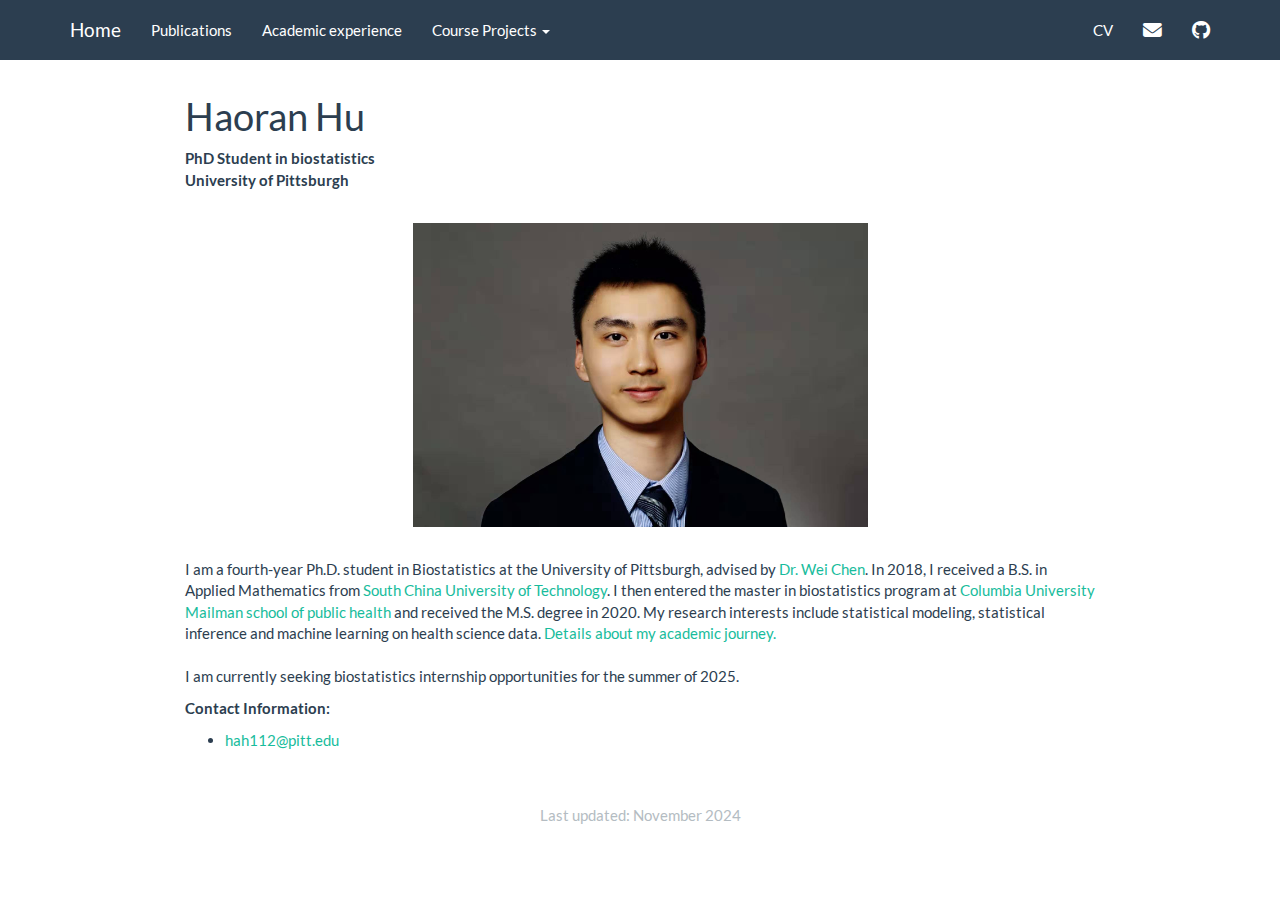
==== index.html @ dac8726c "." ====
<!DOCTYPE html>

<html>

<head>

<meta charset="utf-8" />
<meta name="generator" content="pandoc" />
<meta http-equiv="X-UA-Compatible" content="IE=EDGE" />




<title>Haoran Hu</title>

<script src="site_libs/header-attrs-2.25/header-attrs.js"></script>
<script src="site_libs/jquery-3.6.0/jquery-3.6.0.min.js"></script>
<meta name="viewport" content="width=device-width, initial-scale=1" />
<link href="site_libs/bootstrap-3.3.5/css/flatly.min.css" rel="stylesheet" />
<script src="site_libs/bootstrap-3.3.5/js/bootstrap.min.js"></script>
<script src="site_libs/bootstrap-3.3.5/shim/html5shiv.min.js"></script>
<script src="site_libs/bootstrap-3.3.5/shim/respond.min.js"></script>
<style>h1 {font-size: 34px;}
       h1.title {font-size: 38px;}
       h2 {font-size: 30px;}
       h3 {font-size: 24px;}
       h4 {font-size: 18px;}
       h5 {font-size: 16px;}
       h6 {font-size: 12px;}
       code {color: inherit; background-color: rgba(0, 0, 0, 0.04);}
       pre:not([class]) { background-color: white }</style>
<script src="site_libs/navigation-1.1/tabsets.js"></script>
<link href="site_libs/highlightjs-9.12.0/default.css" rel="stylesheet" />
<script src="site_libs/highlightjs-9.12.0/highlight.js"></script>
<link href="site_libs/font-awesome-6.4.2/css/all.min.css" rel="stylesheet" />
<link href="site_libs/font-awesome-6.4.2/css/v4-shims.min.css" rel="stylesheet" />

<style type="text/css">
  code{white-space: pre-wrap;}
  span.smallcaps{font-variant: small-caps;}
  span.underline{text-decoration: underline;}
  div.column{display: inline-block; vertical-align: top; width: 50%;}
  div.hanging-indent{margin-left: 1.5em; text-indent: -1.5em;}
  ul.task-list{list-style: none;}
    </style>

<style type="text/css">code{white-space: pre;}</style>
<script type="text/javascript">
if (window.hljs) {
  hljs.configure({languages: []});
  hljs.initHighlightingOnLoad();
  if (document.readyState && document.readyState === "complete") {
    window.setTimeout(function() { hljs.initHighlighting(); }, 0);
  }
}
</script>









<style type = "text/css">
.main-container {
  max-width: 940px;
  margin-left: auto;
  margin-right: auto;
}
img {
  max-width:100%;
}
.tabbed-pane {
  padding-top: 12px;
}
.html-widget {
  margin-bottom: 20px;
}
button.code-folding-btn:focus {
  outline: none;
}
summary {
  display: list-item;
}
details > summary > p:only-child {
  display: inline;
}
pre code {
  padding: 0;
}
</style>


<style type="text/css">
.dropdown-submenu {
  position: relative;
}
.dropdown-submenu>.dropdown-menu {
  top: 0;
  left: 100%;
  margin-top: -6px;
  margin-left: -1px;
  border-radius: 0 6px 6px 6px;
}
.dropdown-submenu:hover>.dropdown-menu {
  display: block;
}
.dropdown-submenu>a:after {
  display: block;
  content: " ";
  float: right;
  width: 0;
  height: 0;
  border-color: transparent;
  border-style: solid;
  border-width: 5px 0 5px 5px;
  border-left-color: #cccccc;
  margin-top: 5px;
  margin-right: -10px;
}
.dropdown-submenu:hover>a:after {
  border-left-color: #adb5bd;
}
.dropdown-submenu.pull-left {
  float: none;
}
.dropdown-submenu.pull-left>.dropdown-menu {
  left: -100%;
  margin-left: 10px;
  border-radius: 6px 0 6px 6px;
}
</style>

<script type="text/javascript">
// manage active state of menu based on current page
$(document).ready(function () {
  // active menu anchor
  href = window.location.pathname
  href = href.substr(href.lastIndexOf('/') + 1)
  if (href === "")
    href = "index.html";
  var menuAnchor = $('a[href="' + href + '"]');

  // mark the anchor link active (and if it's in a dropdown, also mark that active)
  var dropdown = menuAnchor.closest('li.dropdown');
  if (window.bootstrap) { // Bootstrap 4+
    menuAnchor.addClass('active');
    dropdown.find('> .dropdown-toggle').addClass('active');
  } else { // Bootstrap 3
    menuAnchor.parent().addClass('active');
    dropdown.addClass('active');
  }

  // Navbar adjustments
  var navHeight = $(".navbar").first().height() + 15;
  var style = document.createElement('style');
  var pt = "padding-top: " + navHeight + "px; ";
  var mt = "margin-top: -" + navHeight + "px; ";
  var css = "";
  // offset scroll position for anchor links (for fixed navbar)
  for (var i = 1; i <= 6; i++) {
    css += ".section h" + i + "{ " + pt + mt + "}\n";
  }
  style.innerHTML = "body {" + pt + "padding-bottom: 40px; }\n" + css;
  document.head.appendChild(style);
});
</script>

<!-- tabsets -->

<style type="text/css">
.tabset-dropdown > .nav-tabs {
  display: inline-table;
  max-height: 500px;
  min-height: 44px;
  overflow-y: auto;
  border: 1px solid #ddd;
  border-radius: 4px;
}

.tabset-dropdown > .nav-tabs > li.active:before, .tabset-dropdown > .nav-tabs.nav-tabs-open:before {
  content: "\e259";
  font-family: 'Glyphicons Halflings';
  display: inline-block;
  padding: 10px;
  border-right: 1px solid #ddd;
}

.tabset-dropdown > .nav-tabs.nav-tabs-open > li.active:before {
  content: "\e258";
  font-family: 'Glyphicons Halflings';
  border: none;
}

.tabset-dropdown > .nav-tabs > li.active {
  display: block;
}

.tabset-dropdown > .nav-tabs > li > a,
.tabset-dropdown > .nav-tabs > li > a:focus,
.tabset-dropdown > .nav-tabs > li > a:hover {
  border: none;
  display: inline-block;
  border-radius: 4px;
  background-color: transparent;
}

.tabset-dropdown > .nav-tabs.nav-tabs-open > li {
  display: block;
  float: none;
}

.tabset-dropdown > .nav-tabs > li {
  display: none;
}
</style>

<!-- code folding -->




</head>

<body>


<div class="container-fluid main-container">




<div class="navbar navbar-default  navbar-fixed-top" role="navigation">
  <div class="container">
    <div class="navbar-header">
      <button type="button" class="navbar-toggle collapsed" data-toggle="collapse" data-bs-toggle="collapse" data-target="#navbar" data-bs-target="#navbar">
        <span class="icon-bar"></span>
        <span class="icon-bar"></span>
        <span class="icon-bar"></span>
      </button>
      <a class="navbar-brand" href="index.html">Home</a>
    </div>
    <div id="navbar" class="navbar-collapse collapse">
      <ul class="nav navbar-nav">
        <li>
  <a href="publications.html">Publications</a>
</li>
<li>
  <a href="about.html">Academic experience</a>
</li>
<li class="dropdown">
  <a href="#" class="dropdown-toggle" data-toggle="dropdown" role="button" data-bs-toggle="dropdown" aria-expanded="false">
    Course Projects
     
    <span class="caret"></span>
  </a>
  <ul class="dropdown-menu" role="menu">
    <li>
      <a href="practicum.html">Risk factors of cognitive impairment</a>
    </li>
    <li>
      <a href="proposal.html">Hypothetical clinical trial proposal</a>
    </li>
    <li>
      <a href="p8106.html">Cardiovascular disease status prediction</a>
    </li>
    <li>
      <a href="plasticizer.html">Plasticizer exposure</a>
    </li>
  </ul>
</li>
      </ul>
      <ul class="nav navbar-nav navbar-right">
        <li>
  <a href="Haoran Hu.pdf">CV</a>
</li>
<li>
  <a href="mailto:&lt;hah112@pitt.edu&gt;">
    <span class="fa fa-envelope fa-lg"></span>
     
  </a>
</li>
<li>
  <a href="https://github.com/hh2767?tab=repositories">
    <span class="fa fa-github fa-lg"></span>
     
  </a>
</li>
      </ul>
    </div><!--/.nav-collapse -->
  </div><!--/.container -->
</div><!--/.navbar -->

<div id="header">



<h1 class="title toc-ignore">Haoran Hu</h1>

</div>


<p><strong>PhD Student in biostatistics</strong><br> <strong>University
of Pittsburgh</strong></p>
<br>
<center>
<img src=".\\pictures\\profile picture.jpg" style="width:50%">
</center>
<p><br></p>
<p align="left">
I am a fourth-year Ph.D. student in Biostatistics at the University of Pittsburgh, advised by <a
href="https://www.pediatrics.pitt.edu/people/wei-chen-phd">Dr. Wei Chen</a>. In 2018, I received a B.S. in Applied Mathematics from <a
href="https://www.scut.edu.cn/en/">South China University of
Technology</a>. I then entered the master in biostatistics
program at <a href="http://www.mailman.columbia.edu">Columbia University
Mailman school of public health</a> and received the M.S. degree in 2020. My research interests include statistical modeling, statistical inference and machine learning on health science data. <a href="about.html">Details about my academic journey.</a>
<br><br>
I am currently seeking biostatistics internship opportunities for the
summer of 2025. 
</p>
<p><strong>Contact Information:</strong></p>
<ul>
<li><a href="mailto:hah112@pitt.edu"
class="email">hah112@pitt.edu</a></li>
</ul>

<br><br>
<footer>
  <p class="copyright text-muted" align="center">Last updated: November 2024</p>
</footer>


</div>

<script>

// add bootstrap table styles to pandoc tables
function bootstrapStylePandocTables() {
  $('tr.odd').parent('tbody').parent('table').addClass('table table-condensed');
}
$(document).ready(function () {
  bootstrapStylePandocTables();
});


</script>

<!-- tabsets -->

<script>
$(document).ready(function () {
  window.buildTabsets("TOC");
});

$(document).ready(function () {
  $('.tabset-dropdown > .nav-tabs > li').click(function () {
    $(this).parent().toggleClass('nav-tabs-open');
  });
});
</script>

<!-- code folding -->


<!-- dynamically load mathjax for compatibility with self-contained -->
<script>
  (function () {
    var script = document.createElement("script");
    script.type = "text/javascript";
    script.src  = "https://mathjax.rstudio.com/latest/MathJax.js?config=TeX-AMS-MML_HTMLorMML";
    document.getElementsByTagName("head")[0].appendChild(script);
  })();
</script>

</body>
</html>
---- site_libs/bootstrap-3.3.5/css/flatly.min.css ----
@font-face {
  font-family: 'Lato';
  font-style: normal;
  font-weight: 400;
  src: url(fonts/Lato.ttf) format('truetype');
}
@font-face {
  font-family: 'Lato';
  font-style: normal;
  font-weight: 700;
  src: url(fonts/LatoBold.ttf) format('truetype');
}
@font-face {
  font-family: 'Lato';
  font-style: italic;
  font-weight: 400;
  src: url(fonts/LatoItalic.ttf) format('truetype');
}

/*!
 * bootswatch v3.3.6
 * Homepage: http://bootswatch.com
 * Copyright 2012-2015 Thomas Park
 * Licensed under MIT
 * Based on Bootstrap
*//*!
 * Bootstrap v3.3.6 (http://getbootstrap.com)
 * Copyright 2011-2015 Twitter, Inc.
 * Licensed under MIT (https://github.com/twbs/bootstrap/blob/master/LICENSE)
 *//*! normalize.css v3.0.3 | MIT License | github.com/necolas/normalize.css */html{font-family:sans-serif;-ms-text-size-adjust:100%;-webkit-text-size-adjust:100%}body{margin:0}article,aside,details,figcaption,figure,footer,header,hgroup,main,menu,nav,section,summary{display:block}audio,canvas,progress,video{display:inline-block;vertical-align:baseline}audio:not([controls]){display:none;height:0}[hidden],template{display:none}a{background-color:transparent}a:active,a:hover{outline:0}abbr[title]{border-bottom:1px dotted}b,strong{font-weight:bold}dfn{font-style:italic}h1{font-size:2em;margin:0.67em 0}mark{background:#ff0;color:#000}small{font-size:80%}sub,sup{font-size:75%;line-height:0;position:relative;vertical-align:baseline}sup{top:-0.5em}sub{bottom:-0.25em}img{border:0}svg:not(:root){overflow:hidden}figure{margin:1em 40px}hr{-webkit-box-sizing:content-box;-moz-box-sizing:content-box;box-sizing:content-box;height:0}pre{overflow:auto}code,kbd,pre,samp{font-family:monospace, monospace;font-size:1em}button,input,optgroup,select,textarea{color:inherit;font:inherit;margin:0}button{overflow:visible}button,select{text-transform:none}button,html input[type="button"],input[type="reset"],input[type="submit"]{-webkit-appearance:button;cursor:pointer}button[disabled],html input[disabled]{cursor:default}button::-moz-focus-inner,input::-moz-focus-inner{border:0;padding:0}input{line-height:normal}input[type="checkbox"],input[type="radio"]{-webkit-box-sizing:border-box;-moz-box-sizing:border-box;box-sizing:border-box;padding:0}input[type="number"]::-webkit-inner-spin-button,input[type="number"]::-webkit-outer-spin-button{height:auto}input[type="search"]{-webkit-appearance:textfield;-webkit-box-sizing:content-box;-moz-box-sizing:content-box;box-sizing:content-box}input[type="search"]::-webkit-search-cancel-button,input[type="search"]::-webkit-search-decoration{-webkit-appearance:none}fieldset{border:1px solid #c0c0c0;margin:0 2px;padding:0.35em 0.625em 0.75em}legend{border:0;padding:0}textarea{overflow:auto}optgroup{font-weight:bold}table{border-collapse:collapse;border-spacing:0}td,th{padding:0}/*! Source: https://github.com/h5bp/html5-boilerplate/blob/master/src/css/main.css */@media print{*,*:before,*:after{background:transparent !important;color:#000 !important;-webkit-box-shadow:none !important;box-shadow:none !important;text-shadow:none !important}a,a:visited{text-decoration:underline}a[href]:after{content:" (" attr(href) ")"}abbr[title]:after{content:" (" attr(title) ")"}a[href^="#"]:after,a[href^="javascript:"]:after{content:""}pre,blockquote{border:1px solid #999;page-break-inside:avoid}thead{display:table-header-group}tr,img{page-break-inside:avoid}img{max-width:100% !important}p,h2,h3{orphans:3;widows:3}h2,h3{page-break-after:avoid}.navbar{display:none}.btn>.caret,.dropup>.btn>.caret{border-top-color:#000 !important}.label{border:1px solid #000}.table{border-collapse:collapse !important}.table td,.table th{background-color:#fff !important}.table-bordered th,.table-bordered td{border:1px solid #ddd !important}}@font-face{font-family:'Glyphicons Halflings';src:url('../fonts/glyphicons-halflings-regular.eot');src:url('../fonts/glyphicons-halflings-regular.eot?#iefix') format('embedded-opentype'),url('../fonts/glyphicons-halflings-regular.woff') format('woff'),url('../fonts/glyphicons-halflings-regular.ttf') format('truetype'),url('../fonts/glyphicons-halflings-regular.svg#glyphicons_halflingsregular') format('svg')}.glyphicon{position:relative;top:1px;display:inline-block;font-family:'Glyphicons Halflings';font-style:normal;font-weight:normal;line-height:1;-webkit-font-smoothing:antialiased;-moz-osx-font-smoothing:grayscale}.glyphicon-asterisk:before{content:"\002a"}.glyphicon-plus:before{content:"\002b"}.glyphicon-euro:before,.glyphicon-eur:before{content:"\20ac"}.glyphicon-minus:before{content:"\2212"}.glyphicon-cloud:before{content:"\2601"}.glyphicon-envelope:before{content:"\2709"}.glyphicon-pencil:before{content:"\270f"}.glyphicon-glass:before{content:"\e001"}.glyphicon-music:before{content:"\e002"}.glyphicon-search:before{content:"\e003"}.glyphicon-heart:before{content:"\e005"}.glyphicon-star:before{content:"\e006"}.glyphicon-star-empty:before{content:"\e007"}.glyphicon-user:before{content:"\e008"}.glyphicon-film:before{content:"\e009"}.glyphicon-th-large:before{content:"\e010"}.glyphicon-th:before{content:"\e011"}.glyphicon-th-list:before{content:"\e012"}.glyphicon-ok:before{content:"\e013"}.glyphicon-remove:before{content:"\e014"}.glyphicon-zoom-in:before{content:"\e015"}.glyphicon-zoom-out:before{content:"\e016"}.glyphicon-off:before{content:"\e017"}.glyphicon-signal:before{content:"\e018"}.glyphicon-cog:before{content:"\e019"}.glyphicon-trash:before{content:"\e020"}.glyphicon-home:before{content:"\e021"}.glyphicon-file:before{content:"\e022"}.glyphicon-time:before{content:"\e023"}.glyphicon-road:before{content:"\e024"}.glyphicon-download-alt:before{content:"\e025"}.glyphicon-download:before{content:"\e026"}.glyphicon-upload:before{content:"\e027"}.glyphicon-inbox:before{content:"\e028"}.glyphicon-play-circle:before{content:"\e029"}.glyphicon-repeat:before{content:"\e030"}.glyphicon-refresh:before{content:"\e031"}.glyphicon-list-alt:before{content:"\e032"}.glyphicon-lock:before{content:"\e033"}.glyphicon-flag:before{content:"\e034"}.glyphicon-headphones:before{content:"\e035"}.glyphicon-volume-off:before{content:"\e036"}.glyphicon-volume-down:before{content:"\e037"}.glyphicon-volume-up:before{content:"\e038"}.glyphicon-qrcode:before{content:"\e039"}.glyphicon-barcode:before{content:"\e040"}.glyphicon-tag:before{content:"\e041"}.glyphicon-tags:before{content:"\e042"}.glyphicon-book:before{content:"\e043"}.glyphicon-bookmark:before{content:"\e044"}.glyphicon-print:before{content:"\e045"}.glyphicon-camera:before{content:"\e046"}.glyphicon-font:before{content:"\e047"}.glyphicon-bold:before{content:"\e048"}.glyphicon-italic:before{content:"\e049"}.glyphicon-text-height:before{content:"\e050"}.glyphicon-text-width:before{content:"\e051"}.glyphicon-align-left:before{content:"\e052"}.glyphicon-align-center:before{content:"\e053"}.glyphicon-align-right:before{content:"\e054"}.glyphicon-align-justify:before{content:"\e055"}.glyphicon-list:before{content:"\e056"}.glyphicon-indent-left:before{content:"\e057"}.glyphicon-indent-right:before{content:"\e058"}.glyphicon-facetime-video:before{content:"\e059"}.glyphicon-picture:before{content:"\e060"}.glyphicon-map-marker:before{content:"\e062"}.glyphicon-adjust:before{content:"\e063"}.glyphicon-tint:before{content:"\e064"}.glyphicon-edit:before{content:"\e065"}.glyphicon-share:before{content:"\e066"}.glyphicon-check:before{content:"\e067"}.glyphicon-move:before{content:"\e068"}.glyphicon-step-backward:before{content:"\e069"}.glyphicon-fast-backward:before{content:"\e070"}.glyphicon-backward:before{content:"\e071"}.glyphicon-play:before{content:"\e072"}.glyphicon-pause:before{content:"\e073"}.glyphicon-stop:before{content:"\e074"}.glyphicon-forward:before{content:"\e075"}.glyphicon-fast-forward:before{content:"\e076"}.glyphicon-step-forward:before{content:"\e077"}.glyphicon-eject:before{content:"\e078"}.glyphicon-chevron-left:before{content:"\e079"}.glyphicon-chevron-right:before{content:"\e080"}.glyphicon-plus-sign:before{content:"\e081"}.glyphicon-minus-sign:before{content:"\e082"}.glyphicon-remove-sign:before{content:"\e083"}.glyphicon-ok-sign:before{content:"\e084"}.glyphicon-question-sign:before{content:"\e085"}.glyphicon-info-sign:before{content:"\e086"}.glyphicon-screenshot:before{content:"\e087"}.glyphicon-remove-circle:before{content:"\e088"}.glyphicon-ok-circle:before{content:"\e089"}.glyphicon-ban-circle:before{content:"\e090"}.glyphicon-arrow-left:before{content:"\e091"}.glyphicon-arrow-right:before{content:"\e092"}.glyphicon-arrow-up:before{content:"\e093"}.glyphicon-arrow-down:before{content:"\e094"}.glyphicon-share-alt:before{content:"\e095"}.glyphicon-resize-full:before{content:"\e096"}.glyphicon-resize-small:before{content:"\e097"}.glyphicon-exclamation-sign:before{content:"\e101"}.glyphicon-gift:before{content:"\e102"}.glyphicon-leaf:before{content:"\e103"}.glyphicon-fire:before{content:"\e104"}.glyphicon-eye-open:before{content:"\e105"}.glyphicon-eye-close:before{content:"\e106"}.glyphicon-warning-sign:before{content:"\e107"}.glyphicon-plane:before{content:"\e108"}.glyphicon-calendar:before{content:"\e109"}.glyphicon-random:before{content:"\e110"}.glyphicon-comment:before{content:"\e111"}.glyphicon-magnet:before{content:"\e112"}.glyphicon-chevron-up:before{content:"\e113"}.glyphicon-chevron-down:before{content:"\e114"}.glyphicon-retweet:before{content:"\e115"}.glyphicon-shopping-cart:before{content:"\e116"}.glyphicon-folder-close:before{content:"\e117"}.glyphicon-folder-open:before{content:"\e118"}.glyphicon-resize-vertical:before{content:"\e119"}.glyphicon-resize-horizontal:before{content:"\e120"}.glyphicon-hdd:before{content:"\e121"}.glyphicon-bullhorn:before{content:"\e122"}.glyphicon-bell:before{content:"\e123"}.glyphicon-certificate:before{content:"\e124"}.glyphicon-thumbs-up:before{content:"\e125"}.glyphicon-thumbs-down:before{content:"\e126"}.glyphicon-hand-right:before{content:"\e127"}.glyphicon-hand-left:before{content:"\e128"}.glyphicon-hand-up:before{content:"\e129"}.glyphicon-hand-down:before{content:"\e130"}.glyphicon-circle-arrow-right:before{content:"\e131"}.glyphicon-circle-arrow-left:before{content:"\e132"}.glyphicon-circle-arrow-up:before{content:"\e133"}.glyphicon-circle-arrow-down:before{content:"\e134"}.glyphicon-globe:before{content:"\e135"}.glyphicon-wrench:before{content:"\e136"}.glyphicon-tasks:before{content:"\e137"}.glyphicon-filter:before{content:"\e138"}.glyphicon-briefcase:before{content:"\e139"}.glyphicon-fullscreen:before{content:"\e140"}.glyphicon-dashboard:before{content:"\e141"}.glyphicon-paperclip:before{content:"\e142"}.glyphicon-heart-empty:before{content:"\e143"}.glyphicon-link:before{content:"\e144"}.glyphicon-phone:before{content:"\e145"}.glyphicon-pushpin:before{content:"\e146"}.glyphicon-usd:before{content:"\e148"}.glyphicon-gbp:before{content:"\e149"}.glyphicon-sort:before{content:"\e150"}.glyphicon-sort-by-alphabet:before{content:"\e151"}.glyphicon-sort-by-alphabet-alt:before{content:"\e152"}.glyphicon-sort-by-order:before{content:"\e153"}.glyphicon-sort-by-order-alt:before{content:"\e154"}.glyphicon-sort-by-attributes:before{content:"\e155"}.glyphicon-sort-by-attributes-alt:before{content:"\e156"}.glyphicon-unchecked:before{content:"\e157"}.glyphicon-expand:before{content:"\e158"}.glyphicon-collapse-down:before{content:"\e159"}.glyphicon-collapse-up:before{content:"\e160"}.glyphicon-log-in:before{content:"\e161"}.glyphicon-flash:before{content:"\e162"}.glyphicon-log-out:before{content:"\e163"}.glyphicon-new-window:before{content:"\e164"}.glyphicon-record:before{content:"\e165"}.glyphicon-save:before{content:"\e166"}.glyphicon-open:before{content:"\e167"}.glyphicon-saved:before{content:"\e168"}.glyphicon-import:before{content:"\e169"}.glyphicon-export:before{content:"\e170"}.glyphicon-send:before{content:"\e171"}.glyphicon-floppy-disk:before{content:"\e172"}.glyphicon-floppy-saved:before{content:"\e173"}.glyphicon-floppy-remove:before{content:"\e174"}.glyphicon-floppy-save:before{content:"\e175"}.glyphicon-floppy-open:before{content:"\e176"}.glyphicon-credit-card:before{content:"\e177"}.glyphicon-transfer:before{content:"\e178"}.glyphicon-cutlery:before{content:"\e179"}.glyphicon-header:before{content:"\e180"}.glyphicon-compressed:before{content:"\e181"}.glyphicon-earphone:before{content:"\e182"}.glyphicon-phone-alt:before{content:"\e183"}.glyphicon-tower:before{content:"\e184"}.glyphicon-stats:before{content:"\e185"}.glyphicon-sd-video:before{content:"\e186"}.glyphicon-hd-video:before{content:"\e187"}.glyphicon-subtitles:before{content:"\e188"}.glyphicon-sound-stereo:before{content:"\e189"}.glyphicon-sound-dolby:before{content:"\e190"}.glyphicon-sound-5-1:before{content:"\e191"}.glyphicon-sound-6-1:before{content:"\e192"}.glyphicon-sound-7-1:before{content:"\e193"}.glyphicon-copyright-mark:before{content:"\e194"}.glyphicon-registration-mark:before{content:"\e195"}.glyphicon-cloud-download:before{content:"\e197"}.glyphicon-cloud-upload:before{content:"\e198"}.glyphicon-tree-conifer:before{content:"\e199"}.glyphicon-tree-deciduous:before{content:"\e200"}.glyphicon-cd:before{content:"\e201"}.glyphicon-save-file:before{content:"\e202"}.glyphicon-open-file:before{content:"\e203"}.glyphicon-level-up:before{content:"\e204"}.glyphicon-copy:before{content:"\e205"}.glyphicon-paste:before{content:"\e206"}.glyphicon-alert:before{content:"\e209"}.glyphicon-equalizer:before{content:"\e210"}.glyphicon-king:before{content:"\e211"}.glyphicon-queen:before{content:"\e212"}.glyphicon-pawn:before{content:"\e213"}.glyphicon-bishop:before{content:"\e214"}.glyphicon-knight:before{content:"\e215"}.glyphicon-baby-formula:before{content:"\e216"}.glyphicon-tent:before{content:"\26fa"}.glyphicon-blackboard:before{content:"\e218"}.glyphicon-bed:before{content:"\e219"}.glyphicon-apple:before{content:"\f8ff"}.glyphicon-erase:before{content:"\e221"}.glyphicon-hourglass:before{content:"\231b"}.glyphicon-lamp:before{content:"\e223"}.glyphicon-duplicate:before{content:"\e224"}.glyphicon-piggy-bank:before{content:"\e225"}.glyphicon-scissors:before{content:"\e226"}.glyphicon-bitcoin:before{content:"\e227"}.glyphicon-btc:before{content:"\e227"}.glyphicon-xbt:before{content:"\e227"}.glyphicon-yen:before{content:"\00a5"}.glyphicon-jpy:before{content:"\00a5"}.glyphicon-ruble:before{content:"\20bd"}.glyphicon-rub:before{content:"\20bd"}.glyphicon-scale:before{content:"\e230"}.glyphicon-ice-lolly:before{content:"\e231"}.glyphicon-ice-lolly-tasted:before{content:"\e232"}.glyphicon-education:before{content:"\e233"}.glyphicon-option-horizontal:before{content:"\e234"}.glyphicon-option-vertical:before{content:"\e235"}.glyphicon-menu-hamburger:before{content:"\e236"}.glyphicon-modal-window:before{content:"\e237"}.glyphicon-oil:before{content:"\e238"}.glyphicon-grain:before{content:"\e239"}.glyphicon-sunglasses:before{content:"\e240"}.glyphicon-text-size:before{content:"\e241"}.glyphicon-text-color:before{content:"\e242"}.glyphicon-text-background:before{content:"\e243"}.glyphicon-object-align-top:before{content:"\e244"}.glyphicon-object-align-bottom:before{content:"\e245"}.glyphicon-object-align-horizontal:before{content:"\e246"}.glyphicon-object-align-left:before{content:"\e247"}.glyphicon-object-align-vertical:before{content:"\e248"}.glyphicon-object-align-right:before{content:"\e249"}.glyphicon-triangle-right:before{content:"\e250"}.glyphicon-triangle-left:before{content:"\e251"}.glyphicon-triangle-bottom:before{content:"\e252"}.glyphicon-triangle-top:before{content:"\e253"}.glyphicon-console:before{content:"\e254"}.glyphicon-superscript:before{content:"\e255"}.glyphicon-subscript:before{content:"\e256"}.glyphicon-menu-left:before{content:"\e257"}.glyphicon-menu-right:before{content:"\e258"}.glyphicon-menu-down:before{content:"\e259"}.glyphicon-menu-up:before{content:"\e260"}*{-webkit-box-sizing:border-box;-moz-box-sizing:border-box;box-sizing:border-box}*:before,*:after{-webkit-box-sizing:border-box;-moz-box-sizing:border-box;box-sizing:border-box}html{font-size:10px;-webkit-tap-highlight-color:rgba(0,0,0,0)}body{font-family:"Lato","Helvetica Neue",Helvetica,Arial,sans-serif;font-size:15px;line-height:1.42857143;color:#2c3e50;background-color:#ffffff}input,button,select,textarea{font-family:inherit;font-size:inherit;line-height:inherit}a{color:#18bc9c;text-decoration:none}a:hover,a:focus{color:#18bc9c;text-decoration:underline}a:focus{outline:thin dotted;outline:5px auto -webkit-focus-ring-color;outline-offset:-2px}figure{margin:0}img{vertical-align:middle}.img-responsive,.thumbnail>img,.thumbnail a>img,.carousel-inner>.item>img,.carousel-inner>.item>a>img{display:block;max-width:100%;height:auto}.img-rounded{border-radius:6px}.img-thumbnail{padding:4px;line-height:1.42857143;background-color:#ffffff;border:1px solid #ecf0f1;border-radius:4px;-webkit-transition:all .2s ease-in-out;-o-transition:all .2s ease-in-out;transition:all .2s ease-in-out;display:inline-block;max-width:100%;height:auto}.img-circle{border-radius:50%}hr{margin-top:21px;margin-bottom:21px;border:0;border-top:1px solid #ecf0f1}.sr-only{position:absolute;width:1px;height:1px;margin:-1px;padding:0;overflow:hidden;clip:rect(0, 0, 0, 0);border:0}.sr-only-focusable:active,.sr-only-focusable:focus{position:static;width:auto;height:auto;margin:0;overflow:visible;clip:auto}[role="button"]{cursor:pointer}h1,h2,h3,h4,h5,h6,.h1,.h2,.h3,.h4,.h5,.h6{font-family:"Lato","Helvetica Neue",Helvetica,Arial,sans-serif;font-weight:400;line-height:1.1;color:inherit}h1 small,h2 small,h3 small,h4 small,h5 small,h6 small,.h1 small,.h2 small,.h3 small,.h4 small,.h5 small,.h6 small,h1 .small,h2 .small,h3 .small,h4 .small,h5 .small,h6 .small,.h1 .small,.h2 .small,.h3 .small,.h4 .small,.h5 .small,.h6 .small{font-weight:normal;line-height:1;color:#b4bcc2}h1,.h1,h2,.h2,h3,.h3{margin-top:21px;margin-bottom:10.5px}h1 small,.h1 small,h2 small,.h2 small,h3 small,.h3 small,h1 .small,.h1 .small,h2 .small,.h2 .small,h3 .small,.h3 .small{font-size:65%}h4,.h4,h5,.h5,h6,.h6{margin-top:10.5px;margin-bottom:10.5px}h4 small,.h4 small,h5 small,.h5 small,h6 small,.h6 small,h4 .small,.h4 .small,h5 .small,.h5 .small,h6 .small,.h6 .small{font-size:75%}h1,.h1{font-size:39px}h2,.h2{font-size:32px}h3,.h3{font-size:26px}h4,.h4{font-size:19px}h5,.h5{font-size:15px}h6,.h6{font-size:13px}p{margin:0 0 10.5px}.lead{margin-bottom:21px;font-size:17px;font-weight:300;line-height:1.4}@media (min-width:768px){.lead{font-size:22.5px}}small,.small{font-size:86%}mark,.mark{background-color:#f39c12;padding:.2em}.text-left{text-align:left}.text-right{text-align:right}.text-center{text-align:center}.text-justify{text-align:justify}.text-nowrap{white-space:nowrap}.text-lowercase{text-transform:lowercase}.text-uppercase{text-transform:uppercase}.text-capitalize{text-transform:capitalize}.text-muted{color:#b4bcc2}.text-primary{color:#2c3e50}a.text-primary:hover,a.text-primary:focus{color:#1a242f}.text-success{color:#ffffff}a.text-success:hover,a.text-success:focus{color:#e6e6e6}.text-info{color:#ffffff}a.text-info:hover,a.text-info:focus{color:#e6e6e6}.text-warning{color:#ffffff}a.text-warning:hover,a.text-warning:focus{color:#e6e6e6}.text-danger{color:#ffffff}a.text-danger:hover,a.text-danger:focus{color:#e6e6e6}.bg-primary{color:#fff;background-color:#2c3e50}a.bg-primary:hover,a.bg-primary:focus{background-color:#1a242f}.bg-success{background-color:#18bc9c}a.bg-success:hover,a.bg-success:focus{background-color:#128f76}.bg-info{background-color:#3498db}a.bg-info:hover,a.bg-info:focus{background-color:#217dbb}.bg-warning{background-color:#f39c12}a.bg-warning:hover,a.bg-warning:focus{background-color:#c87f0a}.bg-danger{background-color:#e74c3c}a.bg-danger:hover,a.bg-danger:focus{background-color:#d62c1a}.page-header{padding-bottom:9.5px;margin:42px 0 21px;border-bottom:1px solid transparent}ul,ol{margin-top:0;margin-bottom:10.5px}ul ul,ol ul,ul ol,ol ol{margin-bottom:0}.list-unstyled{padding-left:0;list-style:none}.list-inline{padding-left:0;list-style:none;margin-left:-5px}.list-inline>li{display:inline-block;padding-left:5px;padding-right:5px}dl{margin-top:0;margin-bottom:21px}dt,dd{line-height:1.42857143}dt{font-weight:bold}dd{margin-left:0}@media (min-width:768px){.dl-horizontal dt{float:left;width:160px;clear:left;text-align:right;overflow:hidden;text-overflow:ellipsis;white-space:nowrap}.dl-horizontal dd{margin-left:180px}}abbr[title],abbr[data-original-title]{cursor:help;border-bottom:1px dotted #b4bcc2}.initialism{font-size:90%;text-transform:uppercase}blockquote{padding:10.5px 21px;margin:0 0 21px;font-size:18.75px;border-left:5px solid #ecf0f1}blockquote p:last-child,blockquote ul:last-child,blockquote ol:last-child{margin-bottom:0}blockquote footer,blockquote small,blockquote .small{display:block;font-size:80%;line-height:1.42857143;color:#b4bcc2}blockquote footer:before,blockquote small:before,blockquote .small:before{content:'\2014 \00A0'}.blockquote-reverse,blockquote.pull-right{padding-right:15px;padding-left:0;border-right:5px solid #ecf0f1;border-left:0;text-align:right}.blockquote-reverse footer:before,blockquote.pull-right footer:before,.blockquote-reverse small:before,blockquote.pull-right small:before,.blockquote-reverse .small:before,blockquote.pull-right .small:before{content:''}.blockquote-reverse footer:after,blockquote.pull-right footer:after,.blockquote-reverse small:after,blockquote.pull-right small:after,.blockquote-reverse .small:after,blockquote.pull-right .small:after{content:'\00A0 \2014'}address{margin-bottom:21px;font-style:normal;line-height:1.42857143}code,kbd,pre,samp{font-family:monospace}code{padding:2px 4px;font-size:90%;color:#c7254e;background-color:#f9f2f4;border-radius:4px}kbd{padding:2px 4px;font-size:90%;color:#ffffff;background-color:#333333;border-radius:3px;-webkit-box-shadow:inset 0 -1px 0 rgba(0,0,0,0.25);box-shadow:inset 0 -1px 0 rgba(0,0,0,0.25)}kbd kbd{padding:0;font-size:100%;font-weight:bold;-webkit-box-shadow:none;box-shadow:none}pre{display:block;padding:10px;margin:0 0 10.5px;font-size:14px;line-height:1.42857143;word-break:break-all;word-wrap:break-word;color:#7b8a8b;background-color:#ecf0f1;border:1px solid #cccccc;border-radius:4px}pre code{padding:0;font-size:inherit;color:inherit;white-space:pre-wrap;background-color:transparent;border-radius:0}.pre-scrollable{max-height:340px;overflow-y:scroll}.container{margin-right:auto;margin-left:auto;padding-left:15px;padding-right:15px}@media (min-width:768px){.container{width:750px}}@media (min-width:992px){.container{width:970px}}@media (min-width:1200px){.container{width:1170px}}.container-fluid{margin-right:auto;margin-left:auto;padding-left:15px;padding-right:15px}.row{margin-left:-15px;margin-right:-15px}.col-xs-1,.col-sm-1,.col-md-1,.col-lg-1,.col-xs-2,.col-sm-2,.col-md-2,.col-lg-2,.col-xs-3,.col-sm-3,.col-md-3,.col-lg-3,.col-xs-4,.col-sm-4,.col-md-4,.col-lg-4,.col-xs-5,.col-sm-5,.col-md-5,.col-lg-5,.col-xs-6,.col-sm-6,.col-md-6,.col-lg-6,.col-xs-7,.col-sm-7,.col-md-7,.col-lg-7,.col-xs-8,.col-sm-8,.col-md-8,.col-lg-8,.col-xs-9,.col-sm-9,.col-md-9,.col-lg-9,.col-xs-10,.col-sm-10,.col-md-10,.col-lg-10,.col-xs-11,.col-sm-11,.col-md-11,.col-lg-11,.col-xs-12,.col-sm-12,.col-md-12,.col-lg-12{position:relative;min-height:1px;padding-left:15px;padding-right:15px}.col-xs-1,.col-xs-2,.col-xs-3,.col-xs-4,.col-xs-5,.col-xs-6,.col-xs-7,.col-xs-8,.col-xs-9,.col-xs-10,.col-xs-11,.col-xs-12{float:left}.col-xs-12{width:100%}.col-xs-11{width:91.66666667%}.col-xs-10{width:83.33333333%}.col-xs-9{width:75%}.col-xs-8{width:66.66666667%}.col-xs-7{width:58.33333333%}.col-xs-6{width:50%}.col-xs-5{width:41.66666667%}.col-xs-4{width:33.33333333%}.col-xs-3{width:25%}.col-xs-2{width:16.66666667%}.col-xs-1{width:8.33333333%}.col-xs-pull-12{right:100%}.col-xs-pull-11{right:91.66666667%}.col-xs-pull-10{right:83.33333333%}.col-xs-pull-9{right:75%}.col-xs-pull-8{right:66.66666667%}.col-xs-pull-7{right:58.33333333%}.col-xs-pull-6{right:50%}.col-xs-pull-5{right:41.66666667%}.col-xs-pull-4{right:33.33333333%}.col-xs-pull-3{right:25%}.col-xs-pull-2{right:16.66666667%}.col-xs-pull-1{right:8.33333333%}.col-xs-pull-0{right:auto}.col-xs-push-12{left:100%}.col-xs-push-11{left:91.66666667%}.col-xs-push-10{left:83.33333333%}.col-xs-push-9{left:75%}.col-xs-push-8{left:66.66666667%}.col-xs-push-7{left:58.33333333%}.col-xs-push-6{left:50%}.col-xs-push-5{left:41.66666667%}.col-xs-push-4{left:33.33333333%}.col-xs-push-3{left:25%}.col-xs-push-2{left:16.66666667%}.col-xs-push-1{left:8.33333333%}.col-xs-push-0{left:auto}.col-xs-offset-12{margin-left:100%}.col-xs-offset-11{margin-left:91.66666667%}.col-xs-offset-10{margin-left:83.33333333%}.col-xs-offset-9{margin-left:75%}.col-xs-offset-8{margin-left:66.66666667%}.col-xs-offset-7{margin-left:58.33333333%}.col-xs-offset-6{margin-left:50%}.col-xs-offset-5{margin-left:41.66666667%}.col-xs-offset-4{margin-left:33.33333333%}.col-xs-offset-3{margin-left:25%}.col-xs-offset-2{margin-left:16.66666667%}.col-xs-offset-1{margin-left:8.33333333%}.col-xs-offset-0{margin-left:0%}@media (min-width:768px){.col-sm-1,.col-sm-2,.col-sm-3,.col-sm-4,.col-sm-5,.col-sm-6,.col-sm-7,.col-sm-8,.col-sm-9,.col-sm-10,.col-sm-11,.col-sm-12{float:left}.col-sm-12{width:100%}.col-sm-11{width:91.66666667%}.col-sm-10{width:83.33333333%}.col-sm-9{width:75%}.col-sm-8{width:66.66666667%}.col-sm-7{width:58.33333333%}.col-sm-6{width:50%}.col-sm-5{width:41.66666667%}.col-sm-4{width:33.33333333%}.col-sm-3{width:25%}.col-sm-2{width:16.66666667%}.col-sm-1{width:8.33333333%}.col-sm-pull-12{right:100%}.col-sm-pull-11{right:91.66666667%}.col-sm-pull-10{right:83.33333333%}.col-sm-pull-9{right:75%}.col-sm-pull-8{right:66.66666667%}.col-sm-pull-7{right:58.33333333%}.col-sm-pull-6{right:50%}.col-sm-pull-5{right:41.66666667%}.col-sm-pull-4{right:33.33333333%}.col-sm-pull-3{right:25%}.col-sm-pull-2{right:16.66666667%}.col-sm-pull-1{right:8.33333333%}.col-sm-pull-0{right:auto}.col-sm-push-12{left:100%}.col-sm-push-11{left:91.66666667%}.col-sm-push-10{left:83.33333333%}.col-sm-push-9{left:75%}.col-sm-push-8{left:66.66666667%}.col-sm-push-7{left:58.33333333%}.col-sm-push-6{left:50%}.col-sm-push-5{left:41.66666667%}.col-sm-push-4{left:33.33333333%}.col-sm-push-3{left:25%}.col-sm-push-2{left:16.66666667%}.col-sm-push-1{left:8.33333333%}.col-sm-push-0{left:auto}.col-sm-offset-12{margin-left:100%}.col-sm-offset-11{margin-left:91.66666667%}.col-sm-offset-10{margin-left:83.33333333%}.col-sm-offset-9{margin-left:75%}.col-sm-offset-8{margin-left:66.66666667%}.col-sm-offset-7{margin-left:58.33333333%}.col-sm-offset-6{margin-left:50%}.col-sm-offset-5{margin-left:41.66666667%}.col-sm-offset-4{margin-left:33.33333333%}.col-sm-offset-3{margin-left:25%}.col-sm-offset-2{margin-left:16.66666667%}.col-sm-offset-1{margin-left:8.33333333%}.col-sm-offset-0{margin-left:0%}}@media (min-width:992px){.col-md-1,.col-md-2,.col-md-3,.col-md-4,.col-md-5,.col-md-6,.col-md-7,.col-md-8,.col-md-9,.col-md-10,.col-md-11,.col-md-12{float:left}.col-md-12{width:100%}.col-md-11{width:91.66666667%}.col-md-10{width:83.33333333%}.col-md-9{width:75%}.col-md-8{width:66.66666667%}.col-md-7{width:58.33333333%}.col-md-6{width:50%}.col-md-5{width:41.66666667%}.col-md-4{width:33.33333333%}.col-md-3{width:25%}.col-md-2{width:16.66666667%}.col-md-1{width:8.33333333%}.col-md-pull-12{right:100%}.col-md-pull-11{right:91.66666667%}.col-md-pull-10{right:83.33333333%}.col-md-pull-9{right:75%}.col-md-pull-8{right:66.66666667%}.col-md-pull-7{right:58.33333333%}.col-md-pull-6{right:50%}.col-md-pull-5{right:41.66666667%}.col-md-pull-4{right:33.33333333%}.col-md-pull-3{right:25%}.col-md-pull-2{right:16.66666667%}.col-md-pull-1{right:8.33333333%}.col-md-pull-0{right:auto}.col-md-push-12{left:100%}.col-md-push-11{left:91.66666667%}.col-md-push-10{left:83.33333333%}.col-md-push-9{left:75%}.col-md-push-8{left:66.66666667%}.col-md-push-7{left:58.33333333%}.col-md-push-6{left:50%}.col-md-push-5{left:41.66666667%}.col-md-push-4{left:33.33333333%}.col-md-push-3{left:25%}.col-md-push-2{left:16.66666667%}.col-md-push-1{left:8.33333333%}.col-md-push-0{left:auto}.col-md-offset-12{margin-left:100%}.col-md-offset-11{margin-left:91.66666667%}.col-md-offset-10{margin-left:83.33333333%}.col-md-offset-9{margin-left:75%}.col-md-offset-8{margin-left:66.66666667%}.col-md-offset-7{margin-left:58.33333333%}.col-md-offset-6{margin-left:50%}.col-md-offset-5{margin-left:41.66666667%}.col-md-offset-4{margin-left:33.33333333%}.col-md-offset-3{margin-left:25%}.col-md-offset-2{margin-left:16.66666667%}.col-md-offset-1{margin-left:8.33333333%}.col-md-offset-0{margin-left:0%}}@media (min-width:1200px){.col-lg-1,.col-lg-2,.col-lg-3,.col-lg-4,.col-lg-5,.col-lg-6,.col-lg-7,.col-lg-8,.col-lg-9,.col-lg-10,.col-lg-11,.col-lg-12{float:left}.col-lg-12{width:100%}.col-lg-11{width:91.66666667%}.col-lg-10{width:83.33333333%}.col-lg-9{width:75%}.col-lg-8{width:66.66666667%}.col-lg-7{width:58.33333333%}.col-lg-6{width:50%}.col-lg-5{width:41.66666667%}.col-lg-4{width:33.33333333%}.col-lg-3{width:25%}.col-lg-2{width:16.66666667%}.col-lg-1{width:8.33333333%}.col-lg-pull-12{right:100%}.col-lg-pull-11{right:91.66666667%}.col-lg-pull-10{right:83.33333333%}.col-lg-pull-9{right:75%}.col-lg-pull-8{right:66.66666667%}.col-lg-pull-7{right:58.33333333%}.col-lg-pull-6{right:50%}.col-lg-pull-5{right:41.66666667%}.col-lg-pull-4{right:33.33333333%}.col-lg-pull-3{right:25%}.col-lg-pull-2{right:16.66666667%}.col-lg-pull-1{right:8.33333333%}.col-lg-pull-0{right:auto}.col-lg-push-12{left:100%}.col-lg-push-11{left:91.66666667%}.col-lg-push-10{left:83.33333333%}.col-lg-push-9{left:75%}.col-lg-push-8{left:66.66666667%}.col-lg-push-7{left:58.33333333%}.col-lg-push-6{left:50%}.col-lg-push-5{left:41.66666667%}.col-lg-push-4{left:33.33333333%}.col-lg-push-3{left:25%}.col-lg-push-2{left:16.66666667%}.col-lg-push-1{left:8.33333333%}.col-lg-push-0{left:auto}.col-lg-offset-12{margin-left:100%}.col-lg-offset-11{margin-left:91.66666667%}.col-lg-offset-10{margin-left:83.33333333%}.col-lg-offset-9{margin-left:75%}.col-lg-offset-8{margin-left:66.66666667%}.col-lg-offset-7{margin-left:58.33333333%}.col-lg-offset-6{margin-left:50%}.col-lg-offset-5{margin-left:41.66666667%}.col-lg-offset-4{margin-left:33.33333333%}.col-lg-offset-3{margin-left:25%}.col-lg-offset-2{margin-left:16.66666667%}.col-lg-offset-1{margin-left:8.33333333%}.col-lg-offset-0{margin-left:0%}}table{background-color:transparent}caption{padding-top:8px;padding-bottom:8px;color:#b4bcc2;text-align:left}th{}.table{width:100%;max-width:100%;margin-bottom:21px}.table>thead>tr>th,.table>tbody>tr>th,.table>tfoot>tr>th,.table>thead>tr>td,.table>tbody>tr>td,.table>tfoot>tr>td{padding:8px;line-height:1.42857143;vertical-align:top;border-top:1px solid #ecf0f1}.table>thead>tr>th{vertical-align:bottom;border-bottom:2px solid #ecf0f1}.table>caption+thead>tr:first-child>th,.table>colgroup+thead>tr:first-child>th,.table>thead:first-child>tr:first-child>th,.table>caption+thead>tr:first-child>td,.table>colgroup+thead>tr:first-child>td,.table>thead:first-child>tr:first-child>td{border-top:0}.table>tbody+tbody{border-top:2px solid #ecf0f1}.table .table{background-color:#ffffff}.table-condensed>thead>tr>th,.table-condensed>tbody>tr>th,.table-condensed>tfoot>tr>th,.table-condensed>thead>tr>td,.table-condensed>tbody>tr>td,.table-condensed>tfoot>tr>td{padding:5px}.table-bordered{border:1px solid #ecf0f1}.table-bordered>thead>tr>th,.table-bordered>tbody>tr>th,.table-bordered>tfoot>tr>th,.table-bordered>thead>tr>td,.table-bordered>tbody>tr>td,.table-bordered>tfoot>tr>td{border:1px solid #ecf0f1}.table-bordered>thead>tr>th,.table-bordered>thead>tr>td{border-bottom-width:2px}.table-striped>tbody>tr:nth-of-type(odd){background-color:#f9f9f9}.table-hover>tbody>tr:hover{background-color:#ecf0f1}table col[class*="col-"]{position:static;float:none;display:table-column}table td[class*="col-"],table th[class*="col-"]{position:static;float:none;display:table-cell}.table>thead>tr>td.active,.table>tbody>tr>td.active,.table>tfoot>tr>td.active,.table>thead>tr>th.active,.table>tbody>tr>th.active,.table>tfoot>tr>th.active,.table>thead>tr.active>td,.table>tbody>tr.active>td,.table>tfoot>tr.active>td,.table>thead>tr.active>th,.table>tbody>tr.active>th,.table>tfoot>tr.active>th{background-color:#ecf0f1}.table-hover>tbody>tr>td.active:hover,.table-hover>tbody>tr>th.active:hover,.table-hover>tbody>tr.active:hover>td,.table-hover>tbody>tr:hover>.active,.table-hover>tbody>tr.active:hover>th{background-color:#dde4e6}.table>thead>tr>td.success,.table>tbody>tr>td.success,.table>tfoot>tr>td.success,.table>thead>tr>th.success,.table>tbody>tr>th.success,.table>tfoot>tr>th.success,.table>thead>tr.success>td,.table>tbody>tr.success>td,.table>tfoot>tr.success>td,.table>thead>tr.success>th,.table>tbody>tr.success>th,.table>tfoot>tr.success>th{background-color:#18bc9c}.table-hover>tbody>tr>td.success:hover,.table-hover>tbody>tr>th.success:hover,.table-hover>tbody>tr.success:hover>td,.table-hover>tbody>tr:hover>.success,.table-hover>tbody>tr.success:hover>th{background-color:#15a589}.table>thead>tr>td.info,.table>tbody>tr>td.info,.table>tfoot>tr>td.info,.table>thead>tr>th.info,.table>tbody>tr>th.info,.table>tfoot>tr>th.info,.table>thead>tr.info>td,.table>tbody>tr.info>td,.table>tfoot>tr.info>td,.table>thead>tr.info>th,.table>tbody>tr.info>th,.table>tfoot>tr.info>th{background-color:#3498db}.table-hover>tbody>tr>td.info:hover,.table-hover>tbody>tr>th.info:hover,.table-hover>tbody>tr.info:hover>td,.table-hover>tbody>tr:hover>.info,.table-hover>tbody>tr.info:hover>th{background-color:#258cd1}.table>thead>tr>td.warning,.table>tbody>tr>td.warning,.table>tfoot>tr>td.warning,.table>thead>tr>th.warning,.table>tbody>tr>th.warning,.table>tfoot>tr>th.warning,.table>thead>tr.warning>td,.table>tbody>tr.warning>td,.table>tfoot>tr.warning>td,.table>thead>tr.warning>th,.table>tbody>tr.warning>th,.table>tfoot>tr.warning>th{background-color:#f39c12}.table-hover>tbody>tr>td.warning:hover,.table-hover>tbody>tr>th.warning:hover,.table-hover>tbody>tr.warning:hover>td,.table-hover>tbody>tr:hover>.warning,.table-hover>tbody>tr.warning:hover>th{background-color:#e08e0b}.table>thead>tr>td.danger,.table>tbody>tr>td.danger,.table>tfoot>tr>td.danger,.table>thead>tr>th.danger,.table>tbody>tr>th.danger,.table>tfoot>tr>th.danger,.table>thead>tr.danger>td,.table>tbody>tr.danger>td,.table>tfoot>tr.danger>td,.table>thead>tr.danger>th,.table>tbody>tr.danger>th,.table>tfoot>tr.danger>th{background-color:#e74c3c}.table-hover>tbody>tr>td.danger:hover,.table-hover>tbody>tr>th.danger:hover,.table-hover>tbody>tr.danger:hover>td,.table-hover>tbody>tr:hover>.danger,.table-hover>tbody>tr.danger:hover>th{background-color:#e43725}.table-responsive{overflow-x:auto;min-height:0.01%}@media screen and (max-width:767px){.table-responsive{width:100%;margin-bottom:15.75px;overflow-y:hidden;-ms-overflow-style:-ms-autohiding-scrollbar;border:1px solid #ecf0f1}.table-responsive>.table{margin-bottom:0}.table-responsive>.table>thead>tr>th,.table-responsive>.table>tbody>tr>th,.table-responsive>.table>tfoot>tr>th,.table-responsive>.table>thead>tr>td,.table-responsive>.table>tbody>tr>td,.table-responsive>.table>tfoot>tr>td{white-space:nowrap}.table-responsive>.table-bordered{border:0}.table-responsive>.table-bordered>thead>tr>th:first-child,.table-responsive>.table-bordered>tbody>tr>th:first-child,.table-responsive>.table-bordered>tfoot>tr>th:first-child,.table-responsive>.table-bordered>thead>tr>td:first-child,.table-responsive>.table-bordered>tbody>tr>td:first-child,.table-responsive>.table-bordered>tfoot>tr>td:first-child{border-left:0}.table-responsive>.table-bordered>thead>tr>th:last-child,.table-responsive>.table-bordered>tbody>tr>th:last-child,.table-responsive>.table-bordered>tfoot>tr>th:last-child,.table-responsive>.table-bordered>thead>tr>td:last-child,.table-responsive>.table-bordered>tbody>tr>td:last-child,.table-responsive>.table-bordered>tfoot>tr>td:last-child{border-right:0}.table-responsive>.table-bordered>tbody>tr:last-child>th,.table-responsive>.table-bordered>tfoot>tr:last-child>th,.table-responsive>.table-bordered>tbody>tr:last-child>td,.table-responsive>.table-bordered>tfoot>tr:last-child>td{border-bottom:0}}fieldset{padding:0;margin:0;border:0;min-width:0}legend{display:block;width:100%;padding:0;margin-bottom:21px;font-size:22.5px;line-height:inherit;color:#2c3e50;border:0;border-bottom:1px solid transparent}label{display:inline-block;max-width:100%;margin-bottom:5px;font-weight:bold}input[type="search"]{-webkit-box-sizing:border-box;-moz-box-sizing:border-box;box-sizing:border-box}input[type="radio"],input[type="checkbox"]{margin:4px 0 0;margin-top:1px \9;line-height:normal}input[type="file"]{display:block}input[type="range"]{display:block;width:100%}select[multiple],select[size]{height:auto}input[type="file"]:focus,input[type="radio"]:focus,input[type="checkbox"]:focus{outline:thin dotted;outline:5px auto -webkit-focus-ring-color;outline-offset:-2px}output{display:block;padding-top:11px;font-size:15px;line-height:1.42857143;color:#2c3e50}.form-control{display:block;width:100%;height:45px;padding:10px 15px;font-size:15px;line-height:1.42857143;color:#2c3e50;background-color:#ffffff;background-image:none;border:1px solid #dce4ec;border-radius:4px;-webkit-box-shadow:inset 0 1px 1px rgba(0,0,0,0.075);box-shadow:inset 0 1px 1px rgba(0,0,0,0.075);-webkit-transition:border-color ease-in-out .15s,-webkit-box-shadow ease-in-out .15s;-o-transition:border-color ease-in-out .15s,box-shadow ease-in-out .15s;transition:border-color ease-in-out .15s,box-shadow ease-in-out .15s}.form-control:focus{border-color:#2c3e50;outline:0;-webkit-box-shadow:inset 0 1px 1px rgba(0,0,0,0.075),0 0 8px rgba(44,62,80,0.6);box-shadow:inset 0 1px 1px rgba(0,0,0,0.075),0 0 8px rgba(44,62,80,0.6)}.form-control::-moz-placeholder{color:#acb6c0;opacity:1}.form-control:-ms-input-placeholder{color:#acb6c0}.form-control::-webkit-input-placeholder{color:#acb6c0}.form-control::-ms-expand{border:0;background-color:transparent}.form-control[disabled],.form-control[readonly],fieldset[disabled] .form-control{background-color:#ecf0f1;opacity:1}.form-control[disabled],fieldset[disabled] .form-control{cursor:not-allowed}textarea.form-control{height:auto}input[type="search"]{-webkit-appearance:none}@media screen and (-webkit-min-device-pixel-ratio:0){input[type="date"].form-control,input[type="time"].form-control,input[type="datetime-local"].form-control,input[type="month"].form-control{line-height:45px}input[type="date"].input-sm,input[type="time"].input-sm,input[type="datetime-local"].input-sm,input[type="month"].input-sm,.input-group-sm input[type="date"],.input-group-sm input[type="time"],.input-group-sm input[type="datetime-local"],.input-group-sm input[type="month"]{line-height:35px}input[type="date"].input-lg,input[type="time"].input-lg,input[type="datetime-local"].input-lg,input[type="month"].input-lg,.input-group-lg input[type="date"],.input-group-lg input[type="time"],.input-group-lg input[type="datetime-local"],.input-group-lg input[type="month"]{line-height:66px}}.form-group{margin-bottom:15px}.radio,.checkbox{position:relative;display:block;margin-top:10px;margin-bottom:10px}.radio label,.checkbox label{min-height:21px;padding-left:20px;margin-bottom:0;font-weight:normal;cursor:pointer}.radio input[type="radio"],.radio-inline input[type="radio"],.checkbox input[type="checkbox"],.checkbox-inline input[type="checkbox"]{position:absolute;margin-left:-20px;margin-top:4px \9}.radio+.radio,.checkbox+.checkbox{margin-top:-5px}.radio-inline,.checkbox-inline{position:relative;display:inline-block;padding-left:20px;margin-bottom:0;vertical-align:middle;font-weight:normal;cursor:pointer}.radio-inline+.radio-inline,.checkbox-inline+.checkbox-inline{margin-top:0;margin-left:10px}input[type="radio"][disabled],input[type="checkbox"][disabled],input[type="radio"].disabled,input[type="checkbox"].disabled,fieldset[disabled] input[type="radio"],fieldset[disabled] input[type="checkbox"]{cursor:not-allowed}.radio-inline.disabled,.checkbox-inline.disabled,fieldset[disabled] .radio-inline,fieldset[disabled] .checkbox-inline{cursor:not-allowed}.radio.disabled label,.checkbox.disabled label,fieldset[disabled] .radio label,fieldset[disabled] .checkbox label{cursor:not-allowed}.form-control-static{padding-top:11px;padding-bottom:11px;margin-bottom:0;min-height:36px}.form-control-static.input-lg,.form-control-static.input-sm{padding-left:0;padding-right:0}.input-sm{height:35px;padding:6px 9px;font-size:13px;line-height:1.5;border-radius:3px}select.input-sm{height:35px;line-height:35px}textarea.input-sm,select[multiple].input-sm{height:auto}.form-group-sm .form-control{height:35px;padding:6px 9px;font-size:13px;line-height:1.5;border-radius:3px}.form-group-sm select.form-control{height:35px;line-height:35px}.form-group-sm textarea.form-control,.form-group-sm select[multiple].form-control{height:auto}.form-group-sm .form-control-static{height:35px;min-height:34px;padding:7px 9px;font-size:13px;line-height:1.5}.input-lg{height:66px;padding:18px 27px;font-size:19px;line-height:1.3333333;border-radius:6px}select.input-lg{height:66px;line-height:66px}textarea.input-lg,select[multiple].input-lg{height:auto}.form-group-lg .form-control{height:66px;padding:18px 27px;font-size:19px;line-height:1.3333333;border-radius:6px}.form-group-lg select.form-control{height:66px;line-height:66px}.form-group-lg textarea.form-control,.form-group-lg select[multiple].form-control{height:auto}.form-group-lg .form-control-static{height:66px;min-height:40px;padding:19px 27px;font-size:19px;line-height:1.3333333}.has-feedback{position:relative}.has-feedback .form-control{padding-right:56.25px}.form-control-feedback{position:absolute;top:0;right:0;z-index:2;display:block;width:45px;height:45px;line-height:45px;text-align:center;pointer-events:none}.input-lg+.form-control-feedback,.input-group-lg+.form-control-feedback,.form-group-lg .form-control+.form-control-feedback{width:66px;height:66px;line-height:66px}.input-sm+.form-control-feedback,.input-group-sm+.form-control-feedback,.form-group-sm .form-control+.form-control-feedback{width:35px;height:35px;line-height:35px}.has-success .help-block,.has-success .control-label,.has-success .radio,.has-success .checkbox,.has-success .radio-inline,.has-success .checkbox-inline,.has-success.radio label,.has-success.checkbox label,.has-success.radio-inline label,.has-success.checkbox-inline label{color:#ffffff}.has-success .form-control{border-color:#ffffff;-webkit-box-shadow:inset 0 1px 1px rgba(0,0,0,0.075);box-shadow:inset 0 1px 1px rgba(0,0,0,0.075)}.has-success .form-control:focus{border-color:#e6e6e6;-webkit-box-shadow:inset 0 1px 1px rgba(0,0,0,0.075),0 0 6px #fff;box-shadow:inset 0 1px 1px rgba(0,0,0,0.075),0 0 6px #fff}.has-success .input-group-addon{color:#ffffff;border-color:#ffffff;background-color:#18bc9c}.has-success .form-control-feedback{color:#ffffff}.has-warning .help-block,.has-warning .control-label,.has-warning .radio,.has-warning .checkbox,.has-warning .radio-inline,.has-warning .checkbox-inline,.has-warning.radio label,.has-warning.checkbox label,.has-warning.radio-inline label,.has-warning.checkbox-inline label{color:#ffffff}.has-warning .form-control{border-color:#ffffff;-webkit-box-shadow:inset 0 1px 1px rgba(0,0,0,0.075);box-shadow:inset 0 1px 1px rgba(0,0,0,0.075)}.has-warning .form-control:focus{border-color:#e6e6e6;-webkit-box-shadow:inset 0 1px 1px rgba(0,0,0,0.075),0 0 6px #fff;box-shadow:inset 0 1px 1px rgba(0,0,0,0.075),0 0 6px #fff}.has-warning .input-group-addon{color:#ffffff;border-color:#ffffff;background-color:#f39c12}.has-warning .form-control-feedback{color:#ffffff}.has-error .help-block,.has-error .control-label,.has-error .radio,.has-error .checkbox,.has-error .radio-inline,.has-error .checkbox-inline,.has-error.radio label,.has-error.checkbox label,.has-error.radio-inline label,.has-error.checkbox-inline label{color:#ffffff}.has-error .form-control{border-color:#ffffff;-webkit-box-shadow:inset 0 1px 1px rgba(0,0,0,0.075);box-shadow:inset 0 1px 1px rgba(0,0,0,0.075)}.has-error .form-control:focus{border-color:#e6e6e6;-webkit-box-shadow:inset 0 1px 1px rgba(0,0,0,0.075),0 0 6px #fff;box-shadow:inset 0 1px 1px rgba(0,0,0,0.075),0 0 6px #fff}.has-error .input-group-addon{color:#ffffff;border-color:#ffffff;background-color:#e74c3c}.has-error .form-control-feedback{color:#ffffff}.has-feedback label~.form-control-feedback{top:26px}.has-feedback label.sr-only~.form-control-feedback{top:0}.help-block{display:block;margin-top:5px;margin-bottom:10px;color:#597ea2}@media (min-width:768px){.form-inline .form-group{display:inline-block;margin-bottom:0;vertical-align:middle}.form-inline .form-control{display:inline-block;width:auto;vertical-align:middle}.form-inline .form-control-static{display:inline-block}.form-inline .input-group{display:inline-table;vertical-align:middle}.form-inline .input-group .input-group-addon,.form-inline .input-group .input-group-btn,.form-inline .input-group .form-control{width:auto}.form-inline .input-group>.form-control{width:100%}.form-inline .control-label{margin-bottom:0;vertical-align:middle}.form-inline .radio,.form-inline .checkbox{display:inline-block;margin-top:0;margin-bottom:0;vertical-align:middle}.form-inline .radio label,.form-inline .checkbox label{padding-left:0}.form-inline .radio input[type="radio"],.form-inline .checkbox input[type="checkbox"]{position:relative;margin-left:0}.form-inline .has-feedback .form-control-feedback{top:0}}.form-horizontal .radio,.form-horizontal .checkbox,.form-horizontal .radio-inline,.form-horizontal .checkbox-inline{margin-top:0;margin-bottom:0;padding-top:11px}.form-horizontal .radio,.form-horizontal .checkbox{min-height:32px}.form-horizontal .form-group{margin-left:-15px;margin-right:-15px}@media (min-width:768px){.form-horizontal .control-label{text-align:right;margin-bottom:0;padding-top:11px}}.form-horizontal .has-feedback .form-control-feedback{right:15px}@media (min-width:768px){.form-horizontal .form-group-lg .control-label{padding-top:19px;font-size:19px}}@media (min-width:768px){.form-horizontal .form-group-sm .control-label{padding-top:7px;font-size:13px}}.btn{display:inline-block;margin-bottom:0;font-weight:normal;text-align:center;vertical-align:middle;-ms-touch-action:manipulation;touch-action:manipulation;cursor:pointer;background-image:none;border:1px solid transparent;white-space:nowrap;padding:10px 15px;font-size:15px;line-height:1.42857143;border-radius:4px;-webkit-user-select:none;-moz-user-select:none;-ms-user-select:none;user-select:none}.btn:focus,.btn:active:focus,.btn.active:focus,.btn.focus,.btn:active.focus,.btn.active.focus{outline:thin dotted;outline:5px auto -webkit-focus-ring-color;outline-offset:-2px}.btn:hover,.btn:focus,.btn.focus{color:#ffffff;text-decoration:none}.btn:active,.btn.active{outline:0;background-image:none;-webkit-box-shadow:inset 0 3px 5px rgba(0,0,0,0.125);box-shadow:inset 0 3px 5px rgba(0,0,0,0.125)}.btn.disabled,.btn[disabled],fieldset[disabled] .btn{cursor:not-allowed;opacity:0.65;filter:alpha(opacity=65);-webkit-box-shadow:none;box-shadow:none}a.btn.disabled,fieldset[disabled] a.btn{pointer-events:none}.btn-default{color:#ffffff;background-color:#95a5a6;border-color:#95a5a6}.btn-default:focus,.btn-default.focus{color:#ffffff;background-color:#798d8f;border-color:#566566}.btn-default:hover{color:#ffffff;background-color:#798d8f;border-color:#74898a}.btn-default:active,.btn-default.active,.open>.dropdown-toggle.btn-default{color:#ffffff;background-color:#798d8f;border-color:#74898a}.btn-default:active:hover,.btn-default.active:hover,.open>.dropdown-toggle.btn-default:hover,.btn-default:active:focus,.btn-default.active:focus,.open>.dropdown-toggle.btn-default:focus,.btn-default:active.focus,.btn-default.active.focus,.open>.dropdown-toggle.btn-default.focus{color:#ffffff;background-color:#687b7c;border-color:#566566}.btn-default:active,.btn-default.active,.open>.dropdown-toggle.btn-default{background-image:none}.btn-default.disabled:hover,.btn-default[disabled]:hover,fieldset[disabled] .btn-default:hover,.btn-default.disabled:focus,.btn-default[disabled]:focus,fieldset[disabled] .btn-default:focus,.btn-default.disabled.focus,.btn-default[disabled].focus,fieldset[disabled] .btn-default.focus{background-color:#95a5a6;border-color:#95a5a6}.btn-default .badge{color:#95a5a6;background-color:#ffffff}.btn-primary{color:#ffffff;background-color:#2c3e50;border-color:#2c3e50}.btn-primary:focus,.btn-primary.focus{color:#ffffff;background-color:#1a242f;border-color:#000000}.btn-primary:hover{color:#ffffff;background-color:#1a242f;border-color:#161f29}.btn-primary:active,.btn-primary.active,.open>.dropdown-toggle.btn-primary{color:#ffffff;background-color:#1a242f;border-color:#161f29}.btn-primary:active:hover,.btn-primary.active:hover,.open>.dropdown-toggle.btn-primary:hover,.btn-primary:active:focus,.btn-primary.active:focus,.open>.dropdown-toggle.btn-primary:focus,.btn-primary:active.focus,.btn-primary.active.focus,.open>.dropdown-toggle.btn-primary.focus{color:#ffffff;background-color:#0d1318;border-color:#000000}.btn-primary:active,.btn-primary.active,.open>.dropdown-toggle.btn-primary{background-image:none}.btn-primary.disabled:hover,.btn-primary[disabled]:hover,fieldset[disabled] .btn-primary:hover,.btn-primary.disabled:focus,.btn-primary[disabled]:focus,fieldset[disabled] .btn-primary:focus,.btn-primary.disabled.focus,.btn-primary[disabled].focus,fieldset[disabled] .btn-primary.focus{background-color:#2c3e50;border-color:#2c3e50}.btn-primary .badge{color:#2c3e50;background-color:#ffffff}.btn-success{color:#ffffff;background-color:#18bc9c;border-color:#18bc9c}.btn-success:focus,.btn-success.focus{color:#ffffff;background-color:#128f76;border-color:#0a4b3e}.btn-success:hover{color:#ffffff;background-color:#128f76;border-color:#11866f}.btn-success:active,.btn-success.active,.open>.dropdown-toggle.btn-success{color:#ffffff;background-color:#128f76;border-color:#11866f}.btn-success:active:hover,.btn-success.active:hover,.open>.dropdown-toggle.btn-success:hover,.btn-success:active:focus,.btn-success.active:focus,.open>.dropdown-toggle.btn-success:focus,.btn-success:active.focus,.btn-success.active.focus,.open>.dropdown-toggle.btn-success.focus{color:#ffffff;background-color:#0e6f5c;border-color:#0a4b3e}.btn-success:active,.btn-success.active,.open>.dropdown-toggle.btn-success{background-image:none}.btn-success.disabled:hover,.btn-success[disabled]:hover,fieldset[disabled] .btn-success:hover,.btn-success.disabled:focus,.btn-success[disabled]:focus,fieldset[disabled] .btn-success:focus,.btn-success.disabled.focus,.btn-success[disabled].focus,fieldset[disabled] .btn-success.focus{background-color:#18bc9c;border-color:#18bc9c}.btn-success .badge{color:#18bc9c;background-color:#ffffff}.btn-info{color:#ffffff;background-color:#3498db;border-color:#3498db}.btn-info:focus,.btn-info.focus{color:#ffffff;background-color:#217dbb;border-color:#16527a}.btn-info:hover{color:#ffffff;background-color:#217dbb;border-color:#2077b2}.btn-info:active,.btn-info.active,.open>.dropdown-toggle.btn-info{color:#ffffff;background-color:#217dbb;border-color:#2077b2}.btn-info:active:hover,.btn-info.active:hover,.open>.dropdown-toggle.btn-info:hover,.btn-info:active:focus,.btn-info.active:focus,.open>.dropdown-toggle.btn-info:focus,.btn-info:active.focus,.btn-info.active.focus,.open>.dropdown-toggle.btn-info.focus{color:#ffffff;background-color:#1c699d;border-color:#16527a}.btn-info:active,.btn-info.active,.open>.dropdown-toggle.btn-info{background-image:none}.btn-info.disabled:hover,.btn-info[disabled]:hover,fieldset[disabled] .btn-info:hover,.btn-info.disabled:focus,.btn-info[disabled]:focus,fieldset[disabled] .btn-info:focus,.btn-info.disabled.focus,.btn-info[disabled].focus,fieldset[disabled] .btn-info.focus{background-color:#3498db;border-color:#3498db}.btn-info .badge{color:#3498db;background-color:#ffffff}.btn-warning{color:#ffffff;background-color:#f39c12;border-color:#f39c12}.btn-warning:focus,.btn-warning.focus{color:#ffffff;background-color:#c87f0a;border-color:#7f5006}.btn-warning:hover{color:#ffffff;background-color:#c87f0a;border-color:#be780a}.btn-warning:active,.btn-warning.active,.open>.dropdown-toggle.btn-warning{color:#ffffff;background-color:#c87f0a;border-color:#be780a}.btn-warning:active:hover,.btn-warning.active:hover,.open>.dropdown-toggle.btn-warning:hover,.btn-warning:active:focus,.btn-warning.active:focus,.open>.dropdown-toggle.btn-warning:focus,.btn-warning:active.focus,.btn-warning.active.focus,.open>.dropdown-toggle.btn-warning.focus{color:#ffffff;background-color:#a66908;border-color:#7f5006}.btn-warning:active,.btn-warning.active,.open>.dropdown-toggle.btn-warning{background-image:none}.btn-warning.disabled:hover,.btn-warning[disabled]:hover,fieldset[disabled] .btn-warning:hover,.btn-warning.disabled:focus,.btn-warning[disabled]:focus,fieldset[disabled] .btn-warning:focus,.btn-warning.disabled.focus,.btn-warning[disabled].focus,fieldset[disabled] .btn-warning.focus{background-color:#f39c12;border-color:#f39c12}.btn-warning .badge{color:#f39c12;background-color:#ffffff}.btn-danger{color:#ffffff;background-color:#e74c3c;border-color:#e74c3c}.btn-danger:focus,.btn-danger.focus{color:#ffffff;background-color:#d62c1a;border-color:#921e12}.btn-danger:hover{color:#ffffff;background-color:#d62c1a;border-color:#cd2a19}.btn-danger:active,.btn-danger.active,.open>.dropdown-toggle.btn-danger{color:#ffffff;background-color:#d62c1a;border-color:#cd2a19}.btn-danger:active:hover,.btn-danger.active:hover,.open>.dropdown-toggle.btn-danger:hover,.btn-danger:active:focus,.btn-danger.active:focus,.open>.dropdown-toggle.btn-danger:focus,.btn-danger:active.focus,.btn-danger.active.focus,.open>.dropdown-toggle.btn-danger.focus{color:#ffffff;background-color:#b62516;border-color:#921e12}.btn-danger:active,.btn-danger.active,.open>.dropdown-toggle.btn-danger{background-image:none}.btn-danger.disabled:hover,.btn-danger[disabled]:hover,fieldset[disabled] .btn-danger:hover,.btn-danger.disabled:focus,.btn-danger[disabled]:focus,fieldset[disabled] .btn-danger:focus,.btn-danger.disabled.focus,.btn-danger[disabled].focus,fieldset[disabled] .btn-danger.focus{background-color:#e74c3c;border-color:#e74c3c}.btn-danger .badge{color:#e74c3c;background-color:#ffffff}.btn-link{color:#18bc9c;font-weight:normal;border-radius:0}.btn-link,.btn-link:active,.btn-link.active,.btn-link[disabled],fieldset[disabled] .btn-link{background-color:transparent;-webkit-box-shadow:none;box-shadow:none}.btn-link,.btn-link:hover,.btn-link:focus,.btn-link:active{border-color:transparent}.btn-link:hover,.btn-link:focus{color:#18bc9c;text-decoration:underline;background-color:transparent}.btn-link[disabled]:hover,fieldset[disabled] .btn-link:hover,.btn-link[disabled]:focus,fieldset[disabled] .btn-link:focus{color:#b4bcc2;text-decoration:none}.btn-lg,.btn-group-lg>.btn{padding:18px 27px;font-size:19px;line-height:1.3333333;border-radius:6px}.btn-sm,.btn-group-sm>.btn{padding:6px 9px;font-size:13px;line-height:1.5;border-radius:3px}.btn-xs,.btn-group-xs>.btn{padding:1px 5px;font-size:13px;line-height:1.5;border-radius:3px}.btn-block{display:block;width:100%}.btn-block+.btn-block{margin-top:5px}input[type="submit"].btn-block,input[type="reset"].btn-block,input[type="button"].btn-block{width:100%}.fade{opacity:0;-webkit-transition:opacity 0.15s linear;-o-transition:opacity 0.15s linear;transition:opacity 0.15s linear}.fade.in{opacity:1}.collapse{display:none}.collapse.in{display:block}tr.collapse.in{display:table-row}tbody.collapse.in{display:table-row-group}.collapsing{position:relative;height:0;overflow:hidden;-webkit-transition-property:height, visibility;-o-transition-property:height, visibility;transition-property:height, visibility;-webkit-transition-duration:0.35s;-o-transition-duration:0.35s;transition-duration:0.35s;-webkit-transition-timing-function:ease;-o-transition-timing-function:ease;transition-timing-function:ease}.caret{display:inline-block;width:0;height:0;margin-left:2px;vertical-align:middle;border-top:4px dashed;border-top:4px solid \9;border-right:4px solid transparent;border-left:4px solid transparent}.dropup,.dropdown{position:relative}.dropdown-toggle:focus{outline:0}.dropdown-menu{position:absolute;top:100%;left:0;z-index:1000;display:none;float:left;min-width:160px;padding:5px 0;margin:2px 0 0;list-style:none;font-size:15px;text-align:left;background-color:#ffffff;border:1px solid #cccccc;border:1px solid rgba(0,0,0,0.15);border-radius:4px;-webkit-box-shadow:0 6px 12px rgba(0,0,0,0.175);box-shadow:0 6px 12px rgba(0,0,0,0.175);-webkit-background-clip:padding-box;background-clip:padding-box}.dropdown-menu.pull-right{right:0;left:auto}.dropdown-menu .divider{height:1px;margin:9.5px 0;overflow:hidden;background-color:#e5e5e5}.dropdown-menu>li>a{display:block;padding:3px 20px;clear:both;font-weight:normal;line-height:1.42857143;color:#7b8a8b;white-space:nowrap}.dropdown-menu>li>a:hover,.dropdown-menu>li>a:focus{text-decoration:none;color:#ffffff;background-color:#2c3e50}.dropdown-menu>.active>a,.dropdown-menu>.active>a:hover,.dropdown-menu>.active>a:focus{color:#ffffff;text-decoration:none;outline:0;background-color:#2c3e50}.dropdown-menu>.disabled>a,.dropdown-menu>.disabled>a:hover,.dropdown-menu>.disabled>a:focus{color:#b4bcc2}.dropdown-menu>.disabled>a:hover,.dropdown-menu>.disabled>a:focus{text-decoration:none;background-color:transparent;background-image:none;filter:progid:DXImageTransform.Microsoft.gradient(enabled=false);cursor:not-allowed}.open>.dropdown-menu{display:block}.open>a{outline:0}.dropdown-menu-right{left:auto;right:0}.dropdown-menu-left{left:0;right:auto}.dropdown-header{display:block;padding:3px 20px;font-size:13px;line-height:1.42857143;color:#b4bcc2;white-space:nowrap}.dropdown-backdrop{position:fixed;left:0;right:0;bottom:0;top:0;z-index:990}.pull-right>.dropdown-menu{right:0;left:auto}.dropup .caret,.navbar-fixed-bottom .dropdown .caret{border-top:0;border-bottom:4px dashed;border-bottom:4px solid \9;content:""}.dropup .dropdown-menu,.navbar-fixed-bottom .dropdown .dropdown-menu{top:auto;bottom:100%;margin-bottom:2px}@media (min-width:768px){.navbar-right .dropdown-menu{left:auto;right:0}.navbar-right .dropdown-menu-left{left:0;right:auto}}.btn-group,.btn-group-vertical{position:relative;display:inline-block;vertical-align:middle}.btn-group>.btn,.btn-group-vertical>.btn{position:relative;float:left}.btn-group>.btn:hover,.btn-group-vertical>.btn:hover,.btn-group>.btn:focus,.btn-group-vertical>.btn:focus,.btn-group>.btn:active,.btn-group-vertical>.btn:active,.btn-group>.btn.active,.btn-group-vertical>.btn.active{z-index:2}.btn-group .btn+.btn,.btn-group .btn+.btn-group,.btn-group .btn-group+.btn,.btn-group .btn-group+.btn-group{margin-left:-1px}.btn-toolbar{margin-left:-5px}.btn-toolbar .btn,.btn-toolbar .btn-group,.btn-toolbar .input-group{float:left}.btn-toolbar>.btn,.btn-toolbar>.btn-group,.btn-toolbar>.input-group{margin-left:5px}.btn-group>.btn:not(:first-child):not(:last-child):not(.dropdown-toggle){border-radius:0}.btn-group>.btn:first-child{margin-left:0}.btn-group>.btn:first-child:not(:last-child):not(.dropdown-toggle){border-bottom-right-radius:0;border-top-right-radius:0}.btn-group>.btn:last-child:not(:first-child),.btn-group>.dropdown-toggle:not(:first-child){border-bottom-left-radius:0;border-top-left-radius:0}.btn-group>.btn-group{float:left}.btn-group>.btn-group:not(:first-child):not(:last-child)>.btn{border-radius:0}.btn-group>.btn-group:first-child:not(:last-child)>.btn:last-child,.btn-group>.btn-group:first-child:not(:last-child)>.dropdown-toggle{border-bottom-right-radius:0;border-top-right-radius:0}.btn-group>.btn-group:last-child:not(:first-child)>.btn:first-child{border-bottom-left-radius:0;border-top-left-radius:0}.btn-group .dropdown-toggle:active,.btn-group.open .dropdown-toggle{outline:0}.btn-group>.btn+.dropdown-toggle{padding-left:8px;padding-right:8px}.btn-group>.btn-lg+.dropdown-toggle{padding-left:12px;padding-right:12px}.btn-group.open .dropdown-toggle{-webkit-box-shadow:inset 0 3px 5px rgba(0,0,0,0.125);box-shadow:inset 0 3px 5px rgba(0,0,0,0.125)}.btn-group.open .dropdown-toggle.btn-link{-webkit-box-shadow:none;box-shadow:none}.btn .caret{margin-left:0}.btn-lg .caret{border-width:5px 5px 0;border-bottom-width:0}.dropup .btn-lg .caret{border-width:0 5px 5px}.btn-group-vertical>.btn,.btn-group-vertical>.btn-group,.btn-group-vertical>.btn-group>.btn{display:block;float:none;width:100%;max-width:100%}.btn-group-vertical>.btn-group>.btn{float:none}.btn-group-vertical>.btn+.btn,.btn-group-vertical>.btn+.btn-group,.btn-group-vertical>.btn-group+.btn,.btn-group-vertical>.btn-group+.btn-group{margin-top:-1px;margin-left:0}.btn-group-vertical>.btn:not(:first-child):not(:last-child){border-radius:0}.btn-group-vertical>.btn:first-child:not(:last-child){border-top-right-radius:4px;border-top-left-radius:4px;border-bottom-right-radius:0;border-bottom-left-radius:0}.btn-group-vertical>.btn:last-child:not(:first-child){border-top-right-radius:0;border-top-left-radius:0;border-bottom-right-radius:4px;border-bottom-left-radius:4px}.btn-group-vertical>.btn-group:not(:first-child):not(:last-child)>.btn{border-radius:0}.btn-group-vertical>.btn-group:first-child:not(:last-child)>.btn:last-child,.btn-group-vertical>.btn-group:first-child:not(:last-child)>.dropdown-toggle{border-bottom-right-radius:0;border-bottom-left-radius:0}.btn-group-vertical>.btn-group:last-child:not(:first-child)>.btn:first-child{border-top-right-radius:0;border-top-left-radius:0}.btn-group-justified{display:table;width:100%;table-layout:fixed;border-collapse:separate}.btn-group-justified>.btn,.btn-group-justified>.btn-group{float:none;display:table-cell;width:1%}.btn-group-justified>.btn-group .btn{width:100%}.btn-group-justified>.btn-group .dropdown-menu{left:auto}[data-toggle="buttons"]>.btn input[type="radio"],[data-toggle="buttons"]>.btn-group>.btn input[type="radio"],[data-toggle="buttons"]>.btn input[type="checkbox"],[data-toggle="buttons"]>.btn-group>.btn input[type="checkbox"]{position:absolute;clip:rect(0, 0, 0, 0);pointer-events:none}.input-group{position:relative;display:table;border-collapse:separate}.input-group[class*="col-"]{float:none;padding-left:0;padding-right:0}.input-group .form-control{position:relative;z-index:2;float:left;width:100%;margin-bottom:0}.input-group .form-control:focus{z-index:3}.input-group-lg>.form-control,.input-group-lg>.input-group-addon,.input-group-lg>.input-group-btn>.btn{height:66px;padding:18px 27px;font-size:19px;line-height:1.3333333;border-radius:6px}select.input-group-lg>.form-control,select.input-group-lg>.input-group-addon,select.input-group-lg>.input-group-btn>.btn{height:66px;line-height:66px}textarea.input-group-lg>.form-control,textarea.input-group-lg>.input-group-addon,textarea.input-group-lg>.input-group-btn>.btn,select[multiple].input-group-lg>.form-control,select[multiple].input-group-lg>.input-group-addon,select[multiple].input-group-lg>.input-group-btn>.btn{height:auto}.input-group-sm>.form-control,.input-group-sm>.input-group-addon,.input-group-sm>.input-group-btn>.btn{height:35px;padding:6px 9px;font-size:13px;line-height:1.5;border-radius:3px}select.input-group-sm>.form-control,select.input-group-sm>.input-group-addon,select.input-group-sm>.input-group-btn>.btn{height:35px;line-height:35px}textarea.input-group-sm>.form-control,textarea.input-group-sm>.input-group-addon,textarea.input-group-sm>.input-group-btn>.btn,select[multiple].input-group-sm>.form-control,select[multiple].input-group-sm>.input-group-addon,select[multiple].input-group-sm>.input-group-btn>.btn{height:auto}.input-group-addon,.input-group-btn,.input-group .form-control{display:table-cell}.input-group-addon:not(:first-child):not(:last-child),.input-group-btn:not(:first-child):not(:last-child),.input-group .form-control:not(:first-child):not(:last-child){border-radius:0}.input-group-addon,.input-group-btn{width:1%;white-space:nowrap;vertical-align:middle}.input-group-addon{padding:10px 15px;font-size:15px;font-weight:normal;line-height:1;color:#2c3e50;text-align:center;background-color:#ecf0f1;border:1px solid #dce4ec;border-radius:4px}.input-group-addon.input-sm{padding:6px 9px;font-size:13px;border-radius:3px}.input-group-addon.input-lg{padding:18px 27px;font-size:19px;border-radius:6px}.input-group-addon input[type="radio"],.input-group-addon input[type="checkbox"]{margin-top:0}.input-group .form-control:first-child,.input-group-addon:first-child,.input-group-btn:first-child>.btn,.input-group-btn:first-child>.btn-group>.btn,.input-group-btn:first-child>.dropdown-toggle,.input-group-btn:last-child>.btn:not(:last-child):not(.dropdown-toggle),.input-group-btn:last-child>.btn-group:not(:last-child)>.btn{border-bottom-right-radius:0;border-top-right-radius:0}.input-group-addon:first-child{border-right:0}.input-group .form-control:last-child,.input-group-addon:last-child,.input-group-btn:last-child>.btn,.input-group-btn:last-child>.btn-group>.btn,.input-group-btn:last-child>.dropdown-toggle,.input-group-btn:first-child>.btn:not(:first-child),.input-group-btn:first-child>.btn-group:not(:first-child)>.btn{border-bottom-left-radius:0;border-top-left-radius:0}.input-group-addon:last-child{border-left:0}.input-group-btn{position:relative;font-size:0;white-space:nowrap}.input-group-btn>.btn{position:relative}.input-group-btn>.btn+.btn{margin-left:-1px}.input-group-btn>.btn:hover,.input-group-btn>.btn:focus,.input-group-btn>.btn:active{z-index:2}.input-group-btn:first-child>.btn,.input-group-btn:first-child>.btn-group{margin-right:-1px}.input-group-btn:last-child>.btn,.input-group-btn:last-child>.btn-group{z-index:2;margin-left:-1px}.nav{margin-bottom:0;padding-left:0;list-style:none}.nav>li{position:relative;display:block}.nav>li>a{position:relative;display:block;padding:10px 15px}.nav>li>a:hover,.nav>li>a:focus{text-decoration:none;background-color:#ecf0f1}.nav>li.disabled>a{color:#b4bcc2}.nav>li.disabled>a:hover,.nav>li.disabled>a:focus{color:#b4bcc2;text-decoration:none;background-color:transparent;cursor:not-allowed}.nav .open>a,.nav .open>a:hover,.nav .open>a:focus{background-color:#ecf0f1;border-color:#18bc9c}.nav .nav-divider{height:1px;margin:9.5px 0;overflow:hidden;background-color:#e5e5e5}.nav>li>a>img{max-width:none}.nav-tabs{border-bottom:1px solid #ecf0f1}.nav-tabs>li{float:left;margin-bottom:-1px}.nav-tabs>li>a{margin-right:2px;line-height:1.42857143;border:1px solid transparent;border-radius:4px 4px 0 0}.nav-tabs>li>a:hover{border-color:#ecf0f1 #ecf0f1 #ecf0f1}.nav-tabs>li.active>a,.nav-tabs>li.active>a:hover,.nav-tabs>li.active>a:focus{color:#2c3e50;background-color:#ffffff;border:1px solid #ecf0f1;border-bottom-color:transparent;cursor:default}.nav-tabs.nav-justified{width:100%;border-bottom:0}.nav-tabs.nav-justified>li{float:none}.nav-tabs.nav-justified>li>a{text-align:center;margin-bottom:5px}.nav-tabs.nav-justified>.dropdown .dropdown-menu{top:auto;left:auto}@media (min-width:768px){.nav-tabs.nav-justified>li{display:table-cell;width:1%}.nav-tabs.nav-justified>li>a{margin-bottom:0}}.nav-tabs.nav-justified>li>a{margin-right:0;border-radius:4px}.nav-tabs.nav-justified>.active>a,.nav-tabs.nav-justified>.active>a:hover,.nav-tabs.nav-justified>.active>a:focus{border:1px solid #ecf0f1}@media (min-width:768px){.nav-tabs.nav-justified>li>a{border-bottom:1px solid #ecf0f1;border-radius:4px 4px 0 0}.nav-tabs.nav-justified>.active>a,.nav-tabs.nav-justified>.active>a:hover,.nav-tabs.nav-justified>.active>a:focus{border-bottom-color:#ffffff}}.nav-pills>li{float:left}.nav-pills>li>a{border-radius:4px}.nav-pills>li+li{margin-left:2px}.nav-pills>li.active>a,.nav-pills>li.active>a:hover,.nav-pills>li.active>a:focus{color:#ffffff;background-color:#2c3e50}.nav-stacked>li{float:none}.nav-stacked>li+li{margin-top:2px;margin-left:0}.nav-justified{width:100%}.nav-justified>li{float:none}.nav-justified>li>a{text-align:center;margin-bottom:5px}.nav-justified>.dropdown .dropdown-menu{top:auto;left:auto}@media (min-width:768px){.nav-justified>li{display:table-cell;width:1%}.nav-justified>li>a{margin-bottom:0}}.nav-tabs-justified{border-bottom:0}.nav-tabs-justified>li>a{margin-right:0;border-radius:4px}.nav-tabs-justified>.active>a,.nav-tabs-justified>.active>a:hover,.nav-tabs-justified>.active>a:focus{border:1px solid #ecf0f1}@media (min-width:768px){.nav-tabs-justified>li>a{border-bottom:1px solid #ecf0f1;border-radius:4px 4px 0 0}.nav-tabs-justified>.active>a,.nav-tabs-justified>.active>a:hover,.nav-tabs-justified>.active>a:focus{border-bottom-color:#ffffff}}.tab-content>.tab-pane{display:none}.tab-content>.active{display:block}.nav-tabs .dropdown-menu{margin-top:-1px;border-top-right-radius:0;border-top-left-radius:0}.navbar{position:relative;min-height:60px;margin-bottom:21px;border:1px solid transparent}@media (min-width:768px){.navbar{border-radius:4px}}@media (min-width:768px){.navbar-header{float:left}}.navbar-collapse{overflow-x:visible;padding-right:15px;padding-left:15px;border-top:1px solid transparent;-webkit-box-shadow:inset 0 1px 0 rgba(255,255,255,0.1);box-shadow:inset 0 1px 0 rgba(255,255,255,0.1);-webkit-overflow-scrolling:touch}.navbar-collapse.in{overflow-y:auto}@media (min-width:768px){.navbar-collapse{width:auto;border-top:0;-webkit-box-shadow:none;box-shadow:none}.navbar-collapse.collapse{display:block !important;height:auto !important;padding-bottom:0;overflow:visible !important}.navbar-collapse.in{overflow-y:visible}.navbar-fixed-top .navbar-collapse,.navbar-static-top .navbar-collapse,.navbar-fixed-bottom .navbar-collapse{padding-left:0;padding-right:0}}.navbar-fixed-top .navbar-collapse,.navbar-fixed-bottom .navbar-collapse{max-height:340px}@media (max-device-width:480px) and (orientation:landscape){.navbar-fixed-top .navbar-collapse,.navbar-fixed-bottom .navbar-collapse{max-height:200px}}.container>.navbar-header,.container-fluid>.navbar-header,.container>.navbar-collapse,.container-fluid>.navbar-collapse{margin-right:-15px;margin-left:-15px}@media (min-width:768px){.container>.navbar-header,.container-fluid>.navbar-header,.container>.navbar-collapse,.container-fluid>.navbar-collapse{margin-right:0;margin-left:0}}.navbar-static-top{z-index:1000;border-width:0 0 1px}@media (min-width:768px){.navbar-static-top{border-radius:0}}.navbar-fixed-top,.navbar-fixed-bottom{position:fixed;right:0;left:0;z-index:1030}@media (min-width:768px){.navbar-fixed-top,.navbar-fixed-bottom{border-radius:0}}.navbar-fixed-top{top:0;border-width:0 0 1px}.navbar-fixed-bottom{bottom:0;margin-bottom:0;border-width:1px 0 0}.navbar-brand{float:left;padding:19.5px 15px;font-size:19px;line-height:21px;height:60px}.navbar-brand:hover,.navbar-brand:focus{text-decoration:none}.navbar-brand>img{display:block}@media (min-width:768px){.navbar>.container .navbar-brand,.navbar>.container-fluid .navbar-brand{margin-left:-15px}}.navbar-toggle{position:relative;float:right;margin-right:15px;padding:9px 10px;margin-top:13px;margin-bottom:13px;background-color:transparent;background-image:none;border:1px solid transparent;border-radius:4px}.navbar-toggle:focus{outline:0}.navbar-toggle .icon-bar{display:block;width:22px;height:2px;border-radius:1px}.navbar-toggle .icon-bar+.icon-bar{margin-top:4px}@media (min-width:768px){.navbar-toggle{display:none}}.navbar-nav{margin:9.75px -15px}.navbar-nav>li>a{padding-top:10px;padding-bottom:10px;line-height:21px}@media (max-width:767px){.navbar-nav .open .dropdown-menu{position:static;float:none;width:auto;margin-top:0;background-color:transparent;border:0;-webkit-box-shadow:none;box-shadow:none}.navbar-nav .open .dropdown-menu>li>a,.navbar-nav .open .dropdown-menu .dropdown-header{padding:5px 15px 5px 25px}.navbar-nav .open .dropdown-menu>li>a{line-height:21px}.navbar-nav .open .dropdown-menu>li>a:hover,.navbar-nav .open .dropdown-menu>li>a:focus{background-image:none}}@media (min-width:768px){.navbar-nav{float:left;margin:0}.navbar-nav>li{float:left}.navbar-nav>li>a{padding-top:19.5px;padding-bottom:19.5px}}.navbar-form{margin-left:-15px;margin-right:-15px;padding:10px 15px;border-top:1px solid transparent;border-bottom:1px solid transparent;-webkit-box-shadow:inset 0 1px 0 rgba(255,255,255,0.1),0 1px 0 rgba(255,255,255,0.1);box-shadow:inset 0 1px 0 rgba(255,255,255,0.1),0 1px 0 rgba(255,255,255,0.1);margin-top:7.5px;margin-bottom:7.5px}@media (min-width:768px){.navbar-form .form-group{display:inline-block;margin-bottom:0;vertical-align:middle}.navbar-form .form-control{display:inline-block;width:auto;vertical-align:middle}.navbar-form .form-control-static{display:inline-block}.navbar-form .input-group{display:inline-table;vertical-align:middle}.navbar-form .input-group .input-group-addon,.navbar-form .input-group .input-group-btn,.navbar-form .input-group .form-control{width:auto}.navbar-form .input-group>.form-control{width:100%}.navbar-form .control-label{margin-bottom:0;vertical-align:middle}.navbar-form .radio,.navbar-form .checkbox{display:inline-block;margin-top:0;margin-bottom:0;vertical-align:middle}.navbar-form .radio label,.navbar-form .checkbox label{padding-left:0}.navbar-form .radio input[type="radio"],.navbar-form .checkbox input[type="checkbox"]{position:relative;margin-left:0}.navbar-form .has-feedback .form-control-feedback{top:0}}@media (max-width:767px){.navbar-form .form-group{margin-bottom:5px}.navbar-form .form-group:last-child{margin-bottom:0}}@media (min-width:768px){.navbar-form{width:auto;border:0;margin-left:0;margin-right:0;padding-top:0;padding-bottom:0;-webkit-box-shadow:none;box-shadow:none}}.navbar-nav>li>.dropdown-menu{margin-top:0;border-top-right-radius:0;border-top-left-radius:0}.navbar-fixed-bottom .navbar-nav>li>.dropdown-menu{margin-bottom:0;border-top-right-radius:4px;border-top-left-radius:4px;border-bottom-right-radius:0;border-bottom-left-radius:0}.navbar-btn{margin-top:7.5px;margin-bottom:7.5px}.navbar-btn.btn-sm{margin-top:12.5px;margin-bottom:12.5px}.navbar-btn.btn-xs{margin-top:19px;margin-bottom:19px}.navbar-text{margin-top:19.5px;margin-bottom:19.5px}@media (min-width:768px){.navbar-text{float:left;margin-left:15px;margin-right:15px}}@media (min-width:768px){.navbar-left{float:left !important}.navbar-right{float:right !important;margin-right:-15px}.navbar-right~.navbar-right{margin-right:0}}.navbar-default{background-color:#2c3e50;border-color:transparent}.navbar-default .navbar-brand{color:#ffffff}.navbar-default .navbar-brand:hover,.navbar-default .navbar-brand:focus{color:#18bc9c;background-color:transparent}.navbar-default .navbar-text{color:#777777}.navbar-default .navbar-nav>li>a{color:#ffffff}.navbar-default .navbar-nav>li>a:hover,.navbar-default .navbar-nav>li>a:focus{color:#18bc9c;background-color:transparent}.navbar-default .navbar-nav>.active>a,.navbar-default .navbar-nav>.active>a:hover,.navbar-default .navbar-nav>.active>a:focus{color:#ffffff;background-color:#1a242f}.navbar-default .navbar-nav>.disabled>a,.navbar-default .navbar-nav>.disabled>a:hover,.navbar-default .navbar-nav>.disabled>a:focus{color:#cccccc;background-color:transparent}.navbar-default .navbar-toggle{border-color:#1a242f}.navbar-default .navbar-toggle:hover,.navbar-default .navbar-toggle:focus{background-color:#1a242f}.navbar-default .navbar-toggle .icon-bar{background-color:#ffffff}.navbar-default .navbar-collapse,.navbar-default .navbar-form{border-color:transparent}.navbar-default .navbar-nav>.open>a,.navbar-default .navbar-nav>.open>a:hover,.navbar-default .navbar-nav>.open>a:focus{background-color:#1a242f;color:#ffffff}@media (max-width:767px){.navbar-default .navbar-nav .open .dropdown-menu>li>a{color:#ffffff}.navbar-default .navbar-nav .open .dropdown-menu>li>a:hover,.navbar-default .navbar-nav .open .dropdown-menu>li>a:focus{color:#18bc9c;background-color:transparent}.navbar-default .navbar-nav .open .dropdown-menu>.active>a,.navbar-default .navbar-nav .open .dropdown-menu>.active>a:hover,.navbar-default .navbar-nav .open .dropdown-menu>.active>a:focus{color:#ffffff;background-color:#1a242f}.navbar-default .navbar-nav .open .dropdown-menu>.disabled>a,.navbar-default .navbar-nav .open .dropdown-menu>.disabled>a:hover,.navbar-default .navbar-nav .open .dropdown-menu>.disabled>a:focus{color:#cccccc;background-color:transparent}}.navbar-default .navbar-link{color:#ffffff}.navbar-default .navbar-link:hover{color:#18bc9c}.navbar-default .btn-link{color:#ffffff}.navbar-default .btn-link:hover,.navbar-default .btn-link:focus{color:#18bc9c}.navbar-default .btn-link[disabled]:hover,fieldset[disabled] .navbar-default .btn-link:hover,.navbar-default .btn-link[disabled]:focus,fieldset[disabled] .navbar-default .btn-link:focus{color:#cccccc}.navbar-inverse{background-color:#18bc9c;border-color:transparent}.navbar-inverse .navbar-brand{color:#ffffff}.navbar-inverse .navbar-brand:hover,.navbar-inverse .navbar-brand:focus{color:#2c3e50;background-color:transparent}.navbar-inverse .navbar-text{color:#ffffff}.navbar-inverse .navbar-nav>li>a{color:#ffffff}.navbar-inverse .navbar-nav>li>a:hover,.navbar-inverse .navbar-nav>li>a:focus{color:#2c3e50;background-color:transparent}.navbar-inverse .navbar-nav>.active>a,.navbar-inverse .navbar-nav>.active>a:hover,.navbar-inverse .navbar-nav>.active>a:focus{color:#ffffff;background-color:#15a589}.navbar-inverse .navbar-nav>.disabled>a,.navbar-inverse .navbar-nav>.disabled>a:hover,.navbar-inverse .navbar-nav>.disabled>a:focus{color:#cccccc;background-color:transparent}.navbar-inverse .navbar-toggle{border-color:#128f76}.navbar-inverse .navbar-toggle:hover,.navbar-inverse .navbar-toggle:focus{background-color:#128f76}.navbar-inverse .navbar-toggle .icon-bar{background-color:#ffffff}.navbar-inverse .navbar-collapse,.navbar-inverse .navbar-form{border-color:#149c82}.navbar-inverse .navbar-nav>.open>a,.navbar-inverse .navbar-nav>.open>a:hover,.navbar-inverse .navbar-nav>.open>a:focus{background-color:#15a589;color:#ffffff}@media (max-width:767px){.navbar-inverse .navbar-nav .open .dropdown-menu>.dropdown-header{border-color:transparent}.navbar-inverse .navbar-nav .open .dropdown-menu .divider{background-color:transparent}.navbar-inverse .navbar-nav .open .dropdown-menu>li>a{color:#ffffff}.navbar-inverse .navbar-nav .open .dropdown-menu>li>a:hover,.navbar-inverse .navbar-nav .open .dropdown-menu>li>a:focus{color:#2c3e50;background-color:transparent}.navbar-inverse .navbar-nav .open .dropdown-menu>.active>a,.navbar-inverse .navbar-nav .open .dropdown-menu>.active>a:hover,.navbar-inverse .navbar-nav .open .dropdown-menu>.active>a:focus{color:#ffffff;background-color:#15a589}.navbar-inverse .navbar-nav .open .dropdown-menu>.disabled>a,.navbar-inverse .navbar-nav .open .dropdown-menu>.disabled>a:hover,.navbar-inverse .navbar-nav .open .dropdown-menu>.disabled>a:focus{color:#cccccc;background-color:transparent}}.navbar-inverse .navbar-link{color:#ffffff}.navbar-inverse .navbar-link:hover{color:#2c3e50}.navbar-inverse .btn-link{color:#ffffff}.navbar-inverse .btn-link:hover,.navbar-inverse .btn-link:focus{color:#2c3e50}.navbar-inverse .btn-link[disabled]:hover,fieldset[disabled] .navbar-inverse .btn-link:hover,.navbar-inverse .btn-link[disabled]:focus,fieldset[disabled] .navbar-inverse .btn-link:focus{color:#cccccc}.breadcrumb{padding:8px 15px;margin-bottom:21px;list-style:none;background-color:#ecf0f1;border-radius:4px}.breadcrumb>li{display:inline-block}.breadcrumb>li+li:before{content:"/\00a0";padding:0 5px;color:#cccccc}.breadcrumb>.active{color:#95a5a6}.pagination{display:inline-block;padding-left:0;margin:21px 0;border-radius:4px}.pagination>li{display:inline}.pagination>li>a,.pagination>li>span{position:relative;float:left;padding:10px 15px;line-height:1.42857143;text-decoration:none;color:#ffffff;background-color:#18bc9c;border:1px solid transparent;margin-left:-1px}.pagination>li:first-child>a,.pagination>li:first-child>span{margin-left:0;border-bottom-left-radius:4px;border-top-left-radius:4px}.pagination>li:last-child>a,.pagination>li:last-child>span{border-bottom-right-radius:4px;border-top-right-radius:4px}.pagination>li>a:hover,.pagination>li>span:hover,.pagination>li>a:focus,.pagination>li>span:focus{z-index:2;color:#ffffff;background-color:#0f7864;border-color:transparent}.pagination>.active>a,.pagination>.active>span,.pagination>.active>a:hover,.pagination>.active>span:hover,.pagination>.active>a:focus,.pagination>.active>span:focus{z-index:3;color:#ffffff;background-color:#0f7864;border-color:transparent;cursor:default}.pagination>.disabled>span,.pagination>.disabled>span:hover,.pagination>.disabled>span:focus,.pagination>.disabled>a,.pagination>.disabled>a:hover,.pagination>.disabled>a:focus{color:#ecf0f1;background-color:#3be6c4;border-color:transparent;cursor:not-allowed}.pagination-lg>li>a,.pagination-lg>li>span{padding:18px 27px;font-size:19px;line-height:1.3333333}.pagination-lg>li:first-child>a,.pagination-lg>li:first-child>span{border-bottom-left-radius:6px;border-top-left-radius:6px}.pagination-lg>li:last-child>a,.pagination-lg>li:last-child>span{border-bottom-right-radius:6px;border-top-right-radius:6px}.pagination-sm>li>a,.pagination-sm>li>span{padding:6px 9px;font-size:13px;line-height:1.5}.pagination-sm>li:first-child>a,.pagination-sm>li:first-child>span{border-bottom-left-radius:3px;border-top-left-radius:3px}.pagination-sm>li:last-child>a,.pagination-sm>li:last-child>span{border-bottom-right-radius:3px;border-top-right-radius:3px}.pager{padding-left:0;margin:21px 0;list-style:none;text-align:center}.pager li{display:inline}.pager li>a,.pager li>span{display:inline-block;padding:5px 14px;background-color:#18bc9c;border:1px solid transparent;border-radius:15px}.pager li>a:hover,.pager li>a:focus{text-decoration:none;background-color:#0f7864}.pager .next>a,.pager .next>span{float:right}.pager .previous>a,.pager .previous>span{float:left}.pager .disabled>a,.pager .disabled>a:hover,.pager .disabled>a:focus,.pager .disabled>span{color:#ffffff;background-color:#18bc9c;cursor:not-allowed}.label{display:inline;padding:.2em .6em .3em;font-size:75%;font-weight:bold;line-height:1;color:#ffffff;text-align:center;white-space:nowrap;vertical-align:baseline;border-radius:.25em}a.label:hover,a.label:focus{color:#ffffff;text-decoration:none;cursor:pointer}.label:empty{display:none}.btn .label{position:relative;top:-1px}.label-default{background-color:#95a5a6}.label-default[href]:hover,.label-default[href]:focus{background-color:#798d8f}.label-primary{background-color:#2c3e50}.label-primary[href]:hover,.label-primary[href]:focus{background-color:#1a242f}.label-success{background-color:#18bc9c}.label-success[href]:hover,.label-success[href]:focus{background-color:#128f76}.label-info{background-color:#3498db}.label-info[href]:hover,.label-info[href]:focus{background-color:#217dbb}.label-warning{background-color:#f39c12}.label-warning[href]:hover,.label-warning[href]:focus{background-color:#c87f0a}.label-danger{background-color:#e74c3c}.label-danger[href]:hover,.label-danger[href]:focus{background-color:#d62c1a}.badge{display:inline-block;min-width:10px;padding:3px 7px;font-size:13px;font-weight:bold;color:#ffffff;line-height:1;vertical-align:middle;white-space:nowrap;text-align:center;background-color:#2c3e50;border-radius:10px}.badge:empty{display:none}.btn .badge{position:relative;top:-1px}.btn-xs .badge,.btn-group-xs>.btn .badge{top:0;padding:1px 5px}a.badge:hover,a.badge:focus{color:#ffffff;text-decoration:none;cursor:pointer}.list-group-item.active>.badge,.nav-pills>.active>a>.badge{color:#2c3e50;background-color:#ffffff}.list-group-item>.badge{float:right}.list-group-item>.badge+.badge{margin-right:5px}.nav-pills>li>a>.badge{margin-left:3px}.jumbotron{padding-top:30px;padding-bottom:30px;margin-bottom:30px;color:inherit;background-color:#ecf0f1}.jumbotron h1,.jumbotron .h1{color:inherit}.jumbotron p{margin-bottom:15px;font-size:23px;font-weight:200}.jumbotron>hr{border-top-color:#cfd9db}.container .jumbotron,.container-fluid .jumbotron{border-radius:6px;padding-left:15px;padding-right:15px}.jumbotron .container{max-width:100%}@media screen and (min-width:768px){.jumbotron{padding-top:48px;padding-bottom:48px}.container .jumbotron,.container-fluid .jumbotron{padding-left:60px;padding-right:60px}.jumbotron h1,.jumbotron .h1{font-size:68px}}.thumbnail{display:block;padding:4px;margin-bottom:21px;line-height:1.42857143;background-color:#ffffff;border:1px solid #ecf0f1;border-radius:4px;-webkit-transition:border .2s ease-in-out;-o-transition:border .2s ease-in-out;transition:border .2s ease-in-out}.thumbnail>img,.thumbnail a>img{margin-left:auto;margin-right:auto}a.thumbnail:hover,a.thumbnail:focus,a.thumbnail.active{border-color:#18bc9c}.thumbnail .caption{padding:9px;color:#2c3e50}.alert{padding:15px;margin-bottom:21px;border:1px solid transparent;border-radius:4px}.alert h4{margin-top:0;color:inherit}.alert .alert-link{font-weight:bold}.alert>p,.alert>ul{margin-bottom:0}.alert>p+p{margin-top:5px}.alert-dismissable,.alert-dismissible{padding-right:35px}.alert-dismissable .close,.alert-dismissible .close{position:relative;top:-2px;right:-21px;color:inherit}.alert-success{background-color:#18bc9c;border-color:#18bc9c;color:#ffffff}.alert-success hr{border-top-color:#15a589}.alert-success .alert-link{color:#e6e6e6}.alert-info{background-color:#3498db;border-color:#3498db;color:#ffffff}.alert-info hr{border-top-color:#258cd1}.alert-info .alert-link{color:#e6e6e6}.alert-warning{background-color:#f39c12;border-color:#f39c12;color:#ffffff}.alert-warning hr{border-top-color:#e08e0b}.alert-warning .alert-link{color:#e6e6e6}.alert-danger{background-color:#e74c3c;border-color:#e74c3c;color:#ffffff}.alert-danger hr{border-top-color:#e43725}.alert-danger .alert-link{color:#e6e6e6}@-webkit-keyframes progress-bar-stripes{from{background-position:40px 0}to{background-position:0 0}}@-o-keyframes progress-bar-stripes{from{background-position:40px 0}to{background-position:0 0}}@keyframes progress-bar-stripes{from{background-position:40px 0}to{background-position:0 0}}.progress{overflow:hidden;height:21px;margin-bottom:21px;background-color:#ecf0f1;border-radius:4px;-webkit-box-shadow:inset 0 1px 2px rgba(0,0,0,0.1);box-shadow:inset 0 1px 2px rgba(0,0,0,0.1)}.progress-bar{float:left;width:0%;height:100%;font-size:13px;line-height:21px;color:#ffffff;text-align:center;background-color:#2c3e50;-webkit-box-shadow:inset 0 -1px 0 rgba(0,0,0,0.15);box-shadow:inset 0 -1px 0 rgba(0,0,0,0.15);-webkit-transition:width 0.6s ease;-o-transition:width 0.6s ease;transition:width 0.6s ease}.progress-striped .progress-bar,.progress-bar-striped{background-image:-webkit-linear-gradient(45deg, rgba(255,255,255,0.15) 25%, transparent 25%, transparent 50%, rgba(255,255,255,0.15) 50%, rgba(255,255,255,0.15) 75%, transparent 75%, transparent);background-image:-o-linear-gradient(45deg, rgba(255,255,255,0.15) 25%, transparent 25%, transparent 50%, rgba(255,255,255,0.15) 50%, rgba(255,255,255,0.15) 75%, transparent 75%, transparent);background-image:linear-gradient(45deg, rgba(255,255,255,0.15) 25%, transparent 25%, transparent 50%, rgba(255,255,255,0.15) 50%, rgba(255,255,255,0.15) 75%, transparent 75%, transparent);-webkit-background-size:40px 40px;background-size:40px 40px}.progress.active .progress-bar,.progress-bar.active{-webkit-animation:progress-bar-stripes 2s linear infinite;-o-animation:progress-bar-stripes 2s linear infinite;animation:progress-bar-stripes 2s linear infinite}.progress-bar-success{background-color:#18bc9c}.progress-striped .progress-bar-success{background-image:-webkit-linear-gradient(45deg, rgba(255,255,255,0.15) 25%, transparent 25%, transparent 50%, rgba(255,255,255,0.15) 50%, rgba(255,255,255,0.15) 75%, transparent 75%, transparent);background-image:-o-linear-gradient(45deg, rgba(255,255,255,0.15) 25%, transparent 25%, transparent 50%, rgba(255,255,255,0.15) 50%, rgba(255,255,255,0.15) 75%, transparent 75%, transparent);background-image:linear-gradient(45deg, rgba(255,255,255,0.15) 25%, transparent 25%, transparent 50%, rgba(255,255,255,0.15) 50%, rgba(255,255,255,0.15) 75%, transparent 75%, transparent)}.progress-bar-info{background-color:#3498db}.progress-striped .progress-bar-info{background-image:-webkit-linear-gradient(45deg, rgba(255,255,255,0.15) 25%, transparent 25%, transparent 50%, rgba(255,255,255,0.15) 50%, rgba(255,255,255,0.15) 75%, transparent 75%, transparent);background-image:-o-linear-gradient(45deg, rgba(255,255,255,0.15) 25%, transparent 25%, transparent 50%, rgba(255,255,255,0.15) 50%, rgba(255,255,255,0.15) 75%, transparent 75%, transparent);background-image:linear-gradient(45deg, rgba(255,255,255,0.15) 25%, transparent 25%, transparent 50%, rgba(255,255,255,0.15) 50%, rgba(255,255,255,0.15) 75%, transparent 75%, transparent)}.progress-bar-warning{background-color:#f39c12}.progress-striped .progress-bar-warning{background-image:-webkit-linear-gradient(45deg, rgba(255,255,255,0.15) 25%, transparent 25%, transparent 50%, rgba(255,255,255,0.15) 50%, rgba(255,255,255,0.15) 75%, transparent 75%, transparent);background-image:-o-linear-gradient(45deg, rgba(255,255,255,0.15) 25%, transparent 25%, transparent 50%, rgba(255,255,255,0.15) 50%, rgba(255,255,255,0.15) 75%, transparent 75%, transparent);background-image:linear-gradient(45deg, rgba(255,255,255,0.15) 25%, transparent 25%, transparent 50%, rgba(255,255,255,0.15) 50%, rgba(255,255,255,0.15) 75%, transparent 75%, transparent)}.progress-bar-danger{background-color:#e74c3c}.progress-striped .progress-bar-danger{background-image:-webkit-linear-gradient(45deg, rgba(255,255,255,0.15) 25%, transparent 25%, transparent 50%, rgba(255,255,255,0.15) 50%, rgba(255,255,255,0.15) 75%, transparent 75%, transparent);background-image:-o-linear-gradient(45deg, rgba(255,255,255,0.15) 25%, transparent 25%, transparent 50%, rgba(255,255,255,0.15) 50%, rgba(255,255,255,0.15) 75%, transparent 75%, transparent);background-image:linear-gradient(45deg, rgba(255,255,255,0.15) 25%, transparent 25%, transparent 50%, rgba(255,255,255,0.15) 50%, rgba(255,255,255,0.15) 75%, transparent 75%, transparent)}.media{margin-top:15px}.media:first-child{margin-top:0}.media,.media-body{zoom:1;overflow:hidden}.media-body{width:10000px}.media-object{display:block}.media-object.img-thumbnail{max-width:none}.media-right,.media>.pull-right{padding-left:10px}.media-left,.media>.pull-left{padding-right:10px}.media-left,.media-right,.media-body{display:table-cell;vertical-align:top}.media-middle{vertical-align:middle}.media-bottom{vertical-align:bottom}.media-heading{margin-top:0;margin-bottom:5px}.media-list{padding-left:0;list-style:none}.list-group{margin-bottom:20px;padding-left:0}.list-group-item{position:relative;display:block;padding:10px 15px;margin-bottom:-1px;background-color:#ffffff;border:1px solid #ecf0f1}.list-group-item:first-child{border-top-right-radius:4px;border-top-left-radius:4px}.list-group-item:last-child{margin-bottom:0;border-bottom-right-radius:4px;border-bottom-left-radius:4px}a.list-group-item,button.list-group-item{color:#555555}a.list-group-item .list-group-item-heading,button.list-group-item .list-group-item-heading{color:#333333}a.list-group-item:hover,button.list-group-item:hover,a.list-group-item:focus,button.list-group-item:focus{text-decoration:none;color:#555555;background-color:#ecf0f1}button.list-group-item{width:100%;text-align:left}.list-group-item.disabled,.list-group-item.disabled:hover,.list-group-item.disabled:focus{background-color:#ecf0f1;color:#b4bcc2;cursor:not-allowed}.list-group-item.disabled .list-group-item-heading,.list-group-item.disabled:hover .list-group-item-heading,.list-group-item.disabled:focus .list-group-item-heading{color:inherit}.list-group-item.disabled .list-group-item-text,.list-group-item.disabled:hover .list-group-item-text,.list-group-item.disabled:focus .list-group-item-text{color:#b4bcc2}.list-group-item.active,.list-group-item.active:hover,.list-group-item.active:focus{z-index:2;color:#ffffff;background-color:#2c3e50;border-color:#2c3e50}.list-group-item.active .list-group-item-heading,.list-group-item.active:hover .list-group-item-heading,.list-group-item.active:focus .list-group-item-heading,.list-group-item.active .list-group-item-heading>small,.list-group-item.active:hover .list-group-item-heading>small,.list-group-item.active:focus .list-group-item-heading>small,.list-group-item.active .list-group-item-heading>.small,.list-group-item.active:hover .list-group-item-heading>.small,.list-group-item.active:focus .list-group-item-heading>.small{color:inherit}.list-group-item.active .list-group-item-text,.list-group-item.active:hover .list-group-item-text,.list-group-item.active:focus .list-group-item-text{color:#8aa4be}.list-group-item-success{color:#ffffff;background-color:#18bc9c}a.list-group-item-success,button.list-group-item-success{color:#ffffff}a.list-group-item-success .list-group-item-heading,button.list-group-item-success .list-group-item-heading{color:inherit}a.list-group-item-success:hover,button.list-group-item-success:hover,a.list-group-item-success:focus,button.list-group-item-success:focus{color:#ffffff;background-color:#15a589}a.list-group-item-success.active,button.list-group-item-success.active,a.list-group-item-success.active:hover,button.list-group-item-success.active:hover,a.list-group-item-success.active:focus,button.list-group-item-success.active:focus{color:#fff;background-color:#ffffff;border-color:#ffffff}.list-group-item-info{color:#ffffff;background-color:#3498db}a.list-group-item-info,button.list-group-item-info{color:#ffffff}a.list-group-item-info .list-group-item-heading,button.list-group-item-info .list-group-item-heading{color:inherit}a.list-group-item-info:hover,button.list-group-item-info:hover,a.list-group-item-info:focus,button.list-group-item-info:focus{color:#ffffff;background-color:#258cd1}a.list-group-item-info.active,button.list-group-item-info.active,a.list-group-item-info.active:hover,button.list-group-item-info.active:hover,a.list-group-item-info.active:focus,button.list-group-item-info.active:focus{color:#fff;background-color:#ffffff;border-color:#ffffff}.list-group-item-warning{color:#ffffff;background-color:#f39c12}a.list-group-item-warning,button.list-group-item-warning{color:#ffffff}a.list-group-item-warning .list-group-item-heading,button.list-group-item-warning .list-group-item-heading{color:inherit}a.list-group-item-warning:hover,button.list-group-item-warning:hover,a.list-group-item-warning:focus,button.list-group-item-warning:focus{color:#ffffff;background-color:#e08e0b}a.list-group-item-warning.active,button.list-group-item-warning.active,a.list-group-item-warning.active:hover,button.list-group-item-warning.active:hover,a.list-group-item-warning.active:focus,button.list-group-item-warning.active:focus{color:#fff;background-color:#ffffff;border-color:#ffffff}.list-group-item-danger{color:#ffffff;background-color:#e74c3c}a.list-group-item-danger,button.list-group-item-danger{color:#ffffff}a.list-group-item-danger .list-group-item-heading,button.list-group-item-danger .list-group-item-heading{color:inherit}a.list-group-item-danger:hover,button.list-group-item-danger:hover,a.list-group-item-danger:focus,button.list-group-item-danger:focus{color:#ffffff;background-color:#e43725}a.list-group-item-danger.active,button.list-group-item-danger.active,a.list-group-item-danger.active:hover,button.list-group-item-danger.active:hover,a.list-group-item-danger.active:focus,button.list-group-item-danger.active:focus{color:#fff;background-color:#ffffff;border-color:#ffffff}.list-group-item-heading{margin-top:0;margin-bottom:5px}.list-group-item-text{margin-bottom:0;line-height:1.3}.panel{margin-bottom:21px;background-color:#ffffff;border:1px solid transparent;border-radius:4px;-webkit-box-shadow:0 1px 1px rgba(0,0,0,0.05);box-shadow:0 1px 1px rgba(0,0,0,0.05)}.panel-body{padding:15px}.panel-heading{padding:10px 15px;border-bottom:1px solid transparent;border-top-right-radius:3px;border-top-left-radius:3px}.panel-heading>.dropdown .dropdown-toggle{color:inherit}.panel-title{margin-top:0;margin-bottom:0;font-size:17px;color:inherit}.panel-title>a,.panel-title>small,.panel-title>.small,.panel-title>small>a,.panel-title>.small>a{color:inherit}.panel-footer{padding:10px 15px;background-color:#ecf0f1;border-top:1px solid #ecf0f1;border-bottom-right-radius:3px;border-bottom-left-radius:3px}.panel>.list-group,.panel>.panel-collapse>.list-group{margin-bottom:0}.panel>.list-group .list-group-item,.panel>.panel-collapse>.list-group .list-group-item{border-width:1px 0;border-radius:0}.panel>.list-group:first-child .list-group-item:first-child,.panel>.panel-collapse>.list-group:first-child .list-group-item:first-child{border-top:0;border-top-right-radius:3px;border-top-left-radius:3px}.panel>.list-group:last-child .list-group-item:last-child,.panel>.panel-collapse>.list-group:last-child .list-group-item:last-child{border-bottom:0;border-bottom-right-radius:3px;border-bottom-left-radius:3px}.panel>.panel-heading+.panel-collapse>.list-group .list-group-item:first-child{border-top-right-radius:0;border-top-left-radius:0}.panel-heading+.list-group .list-group-item:first-child{border-top-width:0}.list-group+.panel-footer{border-top-width:0}.panel>.table,.panel>.table-responsive>.table,.panel>.panel-collapse>.table{margin-bottom:0}.panel>.table caption,.panel>.table-responsive>.table caption,.panel>.panel-collapse>.table caption{padding-left:15px;padding-right:15px}.panel>.table:first-child,.panel>.table-responsive:first-child>.table:first-child{border-top-right-radius:3px;border-top-left-radius:3px}.panel>.table:first-child>thead:first-child>tr:first-child,.panel>.table-responsive:first-child>.table:first-child>thead:first-child>tr:first-child,.panel>.table:first-child>tbody:first-child>tr:first-child,.panel>.table-responsive:first-child>.table:first-child>tbody:first-child>tr:first-child{border-top-left-radius:3px;border-top-right-radius:3px}.panel>.table:first-child>thead:first-child>tr:first-child td:first-child,.panel>.table-responsive:first-child>.table:first-child>thead:first-child>tr:first-child td:first-child,.panel>.table:first-child>tbody:first-child>tr:first-child td:first-child,.panel>.table-responsive:first-child>.table:first-child>tbody:first-child>tr:first-child td:first-child,.panel>.table:first-child>thead:first-child>tr:first-child th:first-child,.panel>.table-responsive:first-child>.table:first-child>thead:first-child>tr:first-child th:first-child,.panel>.table:first-child>tbody:first-child>tr:first-child th:first-child,.panel>.table-responsive:first-child>.table:first-child>tbody:first-child>tr:first-child th:first-child{border-top-left-radius:3px}.panel>.table:first-child>thead:first-child>tr:first-child td:last-child,.panel>.table-responsive:first-child>.table:first-child>thead:first-child>tr:first-child td:last-child,.panel>.table:first-child>tbody:first-child>tr:first-child td:last-child,.panel>.table-responsive:first-child>.table:first-child>tbody:first-child>tr:first-child td:last-child,.panel>.table:first-child>thead:first-child>tr:first-child th:last-child,.panel>.table-responsive:first-child>.table:first-child>thead:first-child>tr:first-child th:last-child,.panel>.table:first-child>tbody:first-child>tr:first-child th:last-child,.panel>.table-responsive:first-child>.table:first-child>tbody:first-child>tr:first-child th:last-child{border-top-right-radius:3px}.panel>.table:last-child,.panel>.table-responsive:last-child>.table:last-child{border-bottom-right-radius:3px;border-bottom-left-radius:3px}.panel>.table:last-child>tbody:last-child>tr:last-child,.panel>.table-responsive:last-child>.table:last-child>tbody:last-child>tr:last-child,.panel>.table:last-child>tfoot:last-child>tr:last-child,.panel>.table-responsive:last-child>.table:last-child>tfoot:last-child>tr:last-child{border-bottom-left-radius:3px;border-bottom-right-radius:3px}.panel>.table:last-child>tbody:last-child>tr:last-child td:first-child,.panel>.table-responsive:last-child>.table:last-child>tbody:last-child>tr:last-child td:first-child,.panel>.table:last-child>tfoot:last-child>tr:last-child td:first-child,.panel>.table-responsive:last-child>.table:last-child>tfoot:last-child>tr:last-child td:first-child,.panel>.table:last-child>tbody:last-child>tr:last-child th:first-child,.panel>.table-responsive:last-child>.table:last-child>tbody:last-child>tr:last-child th:first-child,.panel>.table:last-child>tfoot:last-child>tr:last-child th:first-child,.panel>.table-responsive:last-child>.table:last-child>tfoot:last-child>tr:last-child th:first-child{border-bottom-left-radius:3px}.panel>.table:last-child>tbody:last-child>tr:last-child td:last-child,.panel>.table-responsive:last-child>.table:last-child>tbody:last-child>tr:last-child td:last-child,.panel>.table:last-child>tfoot:last-child>tr:last-child td:last-child,.panel>.table-responsive:last-child>.table:last-child>tfoot:last-child>tr:last-child td:last-child,.panel>.table:last-child>tbody:last-child>tr:last-child th:last-child,.panel>.table-responsive:last-child>.table:last-child>tbody:last-child>tr:last-child th:last-child,.panel>.table:last-child>tfoot:last-child>tr:last-child th:last-child,.panel>.table-responsive:last-child>.table:last-child>tfoot:last-child>tr:last-child th:last-child{border-bottom-right-radius:3px}.panel>.panel-body+.table,.panel>.panel-body+.table-responsive,.panel>.table+.panel-body,.panel>.table-responsive+.panel-body{border-top:1px solid #ecf0f1}.panel>.table>tbody:first-child>tr:first-child th,.panel>.table>tbody:first-child>tr:first-child td{border-top:0}.panel>.table-bordered,.panel>.table-responsive>.table-bordered{border:0}.panel>.table-bordered>thead>tr>th:first-child,.panel>.table-responsive>.table-bordered>thead>tr>th:first-child,.panel>.table-bordered>tbody>tr>th:first-child,.panel>.table-responsive>.table-bordered>tbody>tr>th:first-child,.panel>.table-bordered>tfoot>tr>th:first-child,.panel>.table-responsive>.table-bordered>tfoot>tr>th:first-child,.panel>.table-bordered>thead>tr>td:first-child,.panel>.table-responsive>.table-bordered>thead>tr>td:first-child,.panel>.table-bordered>tbody>tr>td:first-child,.panel>.table-responsive>.table-bordered>tbody>tr>td:first-child,.panel>.table-bordered>tfoot>tr>td:first-child,.panel>.table-responsive>.table-bordered>tfoot>tr>td:first-child{border-left:0}.panel>.table-bordered>thead>tr>th:last-child,.panel>.table-responsive>.table-bordered>thead>tr>th:last-child,.panel>.table-bordered>tbody>tr>th:last-child,.panel>.table-responsive>.table-bordered>tbody>tr>th:last-child,.panel>.table-bordered>tfoot>tr>th:last-child,.panel>.table-responsive>.table-bordered>tfoot>tr>th:last-child,.panel>.table-bordered>thead>tr>td:last-child,.panel>.table-responsive>.table-bordered>thead>tr>td:last-child,.panel>.table-bordered>tbody>tr>td:last-child,.panel>.table-responsive>.table-bordered>tbody>tr>td:last-child,.panel>.table-bordered>tfoot>tr>td:last-child,.panel>.table-responsive>.table-bordered>tfoot>tr>td:last-child{border-right:0}.panel>.table-bordered>thead>tr:first-child>td,.panel>.table-responsive>.table-bordered>thead>tr:first-child>td,.panel>.table-bordered>tbody>tr:first-child>td,.panel>.table-responsive>.table-bordered>tbody>tr:first-child>td,.panel>.table-bordered>thead>tr:first-child>th,.panel>.table-responsive>.table-bordered>thead>tr:first-child>th,.panel>.table-bordered>tbody>tr:first-child>th,.panel>.table-responsive>.table-bordered>tbody>tr:first-child>th{border-bottom:0}.panel>.table-bordered>tbody>tr:last-child>td,.panel>.table-responsive>.table-bordered>tbody>tr:last-child>td,.panel>.table-bordered>tfoot>tr:last-child>td,.panel>.table-responsive>.table-bordered>tfoot>tr:last-child>td,.panel>.table-bordered>tbody>tr:last-child>th,.panel>.table-responsive>.table-bordered>tbody>tr:last-child>th,.panel>.table-bordered>tfoot>tr:last-child>th,.panel>.table-responsive>.table-bordered>tfoot>tr:last-child>th{border-bottom:0}.panel>.table-responsive{border:0;margin-bottom:0}.panel-group{margin-bottom:21px}.panel-group .panel{margin-bottom:0;border-radius:4px}.panel-group .panel+.panel{margin-top:5px}.panel-group .panel-heading{border-bottom:0}.panel-group .panel-heading+.panel-collapse>.panel-body,.panel-group .panel-heading+.panel-collapse>.list-group{border-top:1px solid #ecf0f1}.panel-group .panel-footer{border-top:0}.panel-group .panel-footer+.panel-collapse .panel-body{border-bottom:1px solid #ecf0f1}.panel-default{border-color:#ecf0f1}.panel-default>.panel-heading{color:#2c3e50;background-color:#ecf0f1;border-color:#ecf0f1}.panel-default>.panel-heading+.panel-collapse>.panel-body{border-top-color:#ecf0f1}.panel-default>.panel-heading .badge{color:#ecf0f1;background-color:#2c3e50}.panel-default>.panel-footer+.panel-collapse>.panel-body{border-bottom-color:#ecf0f1}.panel-primary{border-color:#2c3e50}.panel-primary>.panel-heading{color:#ffffff;background-color:#2c3e50;border-color:#2c3e50}.panel-primary>.panel-heading+.panel-collapse>.panel-body{border-top-color:#2c3e50}.panel-primary>.panel-heading .badge{color:#2c3e50;background-color:#ffffff}.panel-primary>.panel-footer+.panel-collapse>.panel-body{border-bottom-color:#2c3e50}.panel-success{border-color:#18bc9c}.panel-success>.panel-heading{color:#ffffff;background-color:#18bc9c;border-color:#18bc9c}.panel-success>.panel-heading+.panel-collapse>.panel-body{border-top-color:#18bc9c}.panel-success>.panel-heading .badge{color:#18bc9c;background-color:#ffffff}.panel-success>.panel-footer+.panel-collapse>.panel-body{border-bottom-color:#18bc9c}.panel-info{border-color:#3498db}.panel-info>.panel-heading{color:#ffffff;background-color:#3498db;border-color:#3498db}.panel-info>.panel-heading+.panel-collapse>.panel-body{border-top-color:#3498db}.panel-info>.panel-heading .badge{color:#3498db;background-color:#ffffff}.panel-info>.panel-footer+.panel-collapse>.panel-body{border-bottom-color:#3498db}.panel-warning{border-color:#f39c12}.panel-warning>.panel-heading{color:#ffffff;background-color:#f39c12;border-color:#f39c12}.panel-warning>.panel-heading+.panel-collapse>.panel-body{border-top-color:#f39c12}.panel-warning>.panel-heading .badge{color:#f39c12;background-color:#ffffff}.panel-warning>.panel-footer+.panel-collapse>.panel-body{border-bottom-color:#f39c12}.panel-danger{border-color:#e74c3c}.panel-danger>.panel-heading{color:#ffffff;background-color:#e74c3c;border-color:#e74c3c}.panel-danger>.panel-heading+.panel-collapse>.panel-body{border-top-color:#e74c3c}.panel-danger>.panel-heading .badge{color:#e74c3c;background-color:#ffffff}.panel-danger>.panel-footer+.panel-collapse>.panel-body{border-bottom-color:#e74c3c}.embed-responsive{position:relative;display:block;height:0;padding:0;overflow:hidden}.embed-responsive .embed-responsive-item,.embed-responsive iframe,.embed-responsive embed,.embed-responsive object,.embed-responsive video{position:absolute;top:0;left:0;bottom:0;height:100%;width:100%;border:0}.embed-responsive-16by9{padding-bottom:56.25%}.embed-responsive-4by3{padding-bottom:75%}.well{min-height:20px;padding:19px;margin-bottom:20px;background-color:#ecf0f1;border:1px solid transparent;border-radius:4px;-webkit-box-shadow:inset 0 1px 1px rgba(0,0,0,0.05);box-shadow:inset 0 1px 1px rgba(0,0,0,0.05)}.well blockquote{border-color:#ddd;border-color:rgba(0,0,0,0.15)}.well-lg{padding:24px;border-radius:6px}.well-sm{padding:9px;border-radius:3px}.close{float:right;font-size:22.5px;font-weight:bold;line-height:1;color:#000000;text-shadow:none;opacity:0.2;filter:alpha(opacity=20)}.close:hover,.close:focus{color:#000000;text-decoration:none;cursor:pointer;opacity:0.5;filter:alpha(opacity=50)}button.close{padding:0;cursor:pointer;background:transparent;border:0;-webkit-appearance:none}.modal-open{overflow:hidden}.modal{display:none;overflow:hidden;position:fixed;top:0;right:0;bottom:0;left:0;z-index:1050;-webkit-overflow-scrolling:touch;outline:0}.modal.fade .modal-dialog{-webkit-transform:translate(0, -25%);-ms-transform:translate(0, -25%);-o-transform:translate(0, -25%);transform:translate(0, -25%);-webkit-transition:-webkit-transform .3s ease-out;-o-transition:-o-transform .3s ease-out;transition:transform .3s ease-out}.modal.in .modal-dialog{-webkit-transform:translate(0, 0);-ms-transform:translate(0, 0);-o-transform:translate(0, 0);transform:translate(0, 0)}.modal-open .modal{overflow-x:hidden;overflow-y:auto}.modal-dialog{position:relative;width:auto;margin:10px}.modal-content{position:relative;background-color:#ffffff;border:1px solid #999999;border:1px solid rgba(0,0,0,0.2);border-radius:6px;-webkit-box-shadow:0 3px 9px rgba(0,0,0,0.5);box-shadow:0 3px 9px rgba(0,0,0,0.5);-webkit-background-clip:padding-box;background-clip:padding-box;outline:0}.modal-backdrop{position:fixed;top:0;right:0;bottom:0;left:0;z-index:1040;background-color:#000000}.modal-backdrop.fade{opacity:0;filter:alpha(opacity=0)}.modal-backdrop.in{opacity:0.5;filter:alpha(opacity=50)}.modal-header{padding:15px;border-bottom:1px solid #e5e5e5}.modal-header .close{margin-top:-2px}.modal-title{margin:0;line-height:1.42857143}.modal-body{position:relative;padding:20px}.modal-footer{padding:20px;text-align:right;border-top:1px solid #e5e5e5}.modal-footer .btn+.btn{margin-left:5px;margin-bottom:0}.modal-footer .btn-group .btn+.btn{margin-left:-1px}.modal-footer .btn-block+.btn-block{margin-left:0}.modal-scrollbar-measure{position:absolute;top:-9999px;width:50px;height:50px;overflow:scroll}@media (min-width:768px){.modal-dialog{width:600px;margin:30px auto}.modal-content{-webkit-box-shadow:0 5px 15px rgba(0,0,0,0.5);box-shadow:0 5px 15px rgba(0,0,0,0.5)}.modal-sm{width:300px}}@media (min-width:992px){.modal-lg{width:900px}}.tooltip{position:absolute;z-index:1070;display:block;font-family:"Lato","Helvetica Neue",Helvetica,Arial,sans-serif;font-style:normal;font-weight:normal;letter-spacing:normal;line-break:auto;line-height:1.42857143;text-align:left;text-align:start;text-decoration:none;text-shadow:none;text-transform:none;white-space:normal;word-break:normal;word-spacing:normal;word-wrap:normal;font-size:13px;opacity:0;filter:alpha(opacity=0)}.tooltip.in{opacity:0.9;filter:alpha(opacity=90)}.tooltip.top{margin-top:-3px;padding:5px 0}.tooltip.right{margin-left:3px;padding:0 5px}.tooltip.bottom{margin-top:3px;padding:5px 0}.tooltip.left{margin-left:-3px;padding:0 5px}.tooltip-inner{max-width:200px;padding:3px 8px;color:#ffffff;text-align:center;background-color:#000000;border-radius:4px}.tooltip-arrow{position:absolute;width:0;height:0;border-color:transparent;border-style:solid}.tooltip.top .tooltip-arrow{bottom:0;left:50%;margin-left:-5px;border-width:5px 5px 0;border-top-color:#000000}.tooltip.top-left .tooltip-arrow{bottom:0;right:5px;margin-bottom:-5px;border-width:5px 5px 0;border-top-color:#000000}.tooltip.top-right .tooltip-arrow{bottom:0;left:5px;margin-bottom:-5px;border-width:5px 5px 0;border-top-color:#000000}.tooltip.right .tooltip-arrow{top:50%;left:0;margin-top:-5px;border-width:5px 5px 5px 0;border-right-color:#000000}.tooltip.left .tooltip-arrow{top:50%;right:0;margin-top:-5px;border-width:5px 0 5px 5px;border-left-color:#000000}.tooltip.bottom .tooltip-arrow{top:0;left:50%;margin-left:-5px;border-width:0 5px 5px;border-bottom-color:#000000}.tooltip.bottom-left .tooltip-arrow{top:0;right:5px;margin-top:-5px;border-width:0 5px 5px;border-bottom-color:#000000}.tooltip.bottom-right .tooltip-arrow{top:0;left:5px;margin-top:-5px;border-width:0 5px 5px;border-bottom-color:#000000}.popover{position:absolute;top:0;left:0;z-index:1060;display:none;max-width:276px;padding:1px;font-family:"Lato","Helvetica Neue",Helvetica,Arial,sans-serif;font-style:normal;font-weight:normal;letter-spacing:normal;line-break:auto;line-height:1.42857143;text-align:left;text-align:start;text-decoration:none;text-shadow:none;text-transform:none;white-space:normal;word-break:normal;word-spacing:normal;word-wrap:normal;font-size:15px;background-color:#ffffff;-webkit-background-clip:padding-box;background-clip:padding-box;border:1px solid #cccccc;border:1px solid rgba(0,0,0,0.2);border-radius:6px;-webkit-box-shadow:0 5px 10px rgba(0,0,0,0.2);box-shadow:0 5px 10px rgba(0,0,0,0.2)}.popover.top{margin-top:-10px}.popover.right{margin-left:10px}.popover.bottom{margin-top:10px}.popover.left{margin-left:-10px}.popover-title{margin:0;padding:8px 14px;font-size:15px;background-color:#f7f7f7;border-bottom:1px solid #ebebeb;border-radius:5px 5px 0 0}.popover-content{padding:9px 14px}.popover>.arrow,.popover>.arrow:after{position:absolute;display:block;width:0;height:0;border-color:transparent;border-style:solid}.popover>.arrow{border-width:11px}.popover>.arrow:after{border-width:10px;content:""}.popover.top>.arrow{left:50%;margin-left:-11px;border-bottom-width:0;border-top-color:#999999;border-top-color:rgba(0,0,0,0.25);bottom:-11px}.popover.top>.arrow:after{content:" ";bottom:1px;margin-left:-10px;border-bottom-width:0;border-top-color:#ffffff}.popover.right>.arrow{top:50%;left:-11px;margin-top:-11px;border-left-width:0;border-right-color:#999999;border-right-color:rgba(0,0,0,0.25)}.popover.right>.arrow:after{content:" ";left:1px;bottom:-10px;border-left-width:0;border-right-color:#ffffff}.popover.bottom>.arrow{left:50%;margin-left:-11px;border-top-width:0;border-bottom-color:#999999;border-bottom-color:rgba(0,0,0,0.25);top:-11px}.popover.bottom>.arrow:after{content:" ";top:1px;margin-left:-10px;border-top-width:0;border-bottom-color:#ffffff}.popover.left>.arrow{top:50%;right:-11px;margin-top:-11px;border-right-width:0;border-left-color:#999999;border-left-color:rgba(0,0,0,0.25)}.popover.left>.arrow:after{content:" ";right:1px;border-right-width:0;border-left-color:#ffffff;bottom:-10px}.carousel{position:relative}.carousel-inner{position:relative;overflow:hidden;width:100%}.carousel-inner>.item{display:none;position:relative;-webkit-transition:.6s ease-in-out left;-o-transition:.6s ease-in-out left;transition:.6s ease-in-out left}.carousel-inner>.item>img,.carousel-inner>.item>a>img{line-height:1}@media all and (transform-3d),(-webkit-transform-3d){.carousel-inner>.item{-webkit-transition:-webkit-transform .6s ease-in-out;-o-transition:-o-transform .6s ease-in-out;transition:transform .6s ease-in-out;-webkit-backface-visibility:hidden;backface-visibility:hidden;-webkit-perspective:1000px;perspective:1000px}.carousel-inner>.item.next,.carousel-inner>.item.active.right{-webkit-transform:translate3d(100%, 0, 0);transform:translate3d(100%, 0, 0);left:0}.carousel-inner>.item.prev,.carousel-inner>.item.active.left{-webkit-transform:translate3d(-100%, 0, 0);transform:translate3d(-100%, 0, 0);left:0}.carousel-inner>.item.next.left,.carousel-inner>.item.prev.right,.carousel-inner>.item.active{-webkit-transform:translate3d(0, 0, 0);transform:translate3d(0, 0, 0);left:0}}.carousel-inner>.active,.carousel-inner>.next,.carousel-inner>.prev{display:block}.carousel-inner>.active{left:0}.carousel-inner>.next,.carousel-inner>.prev{position:absolute;top:0;width:100%}.carousel-inner>.next{left:100%}.carousel-inner>.prev{left:-100%}.carousel-inner>.next.left,.carousel-inner>.prev.right{left:0}.carousel-inner>.active.left{left:-100%}.carousel-inner>.active.right{left:100%}.carousel-control{position:absolute;top:0;left:0;bottom:0;width:15%;opacity:0.5;filter:alpha(opacity=50);font-size:20px;color:#ffffff;text-align:center;text-shadow:0 1px 2px rgba(0,0,0,0.6);background-color:rgba(0,0,0,0)}.carousel-control.left{background-image:-webkit-linear-gradient(left, rgba(0,0,0,0.5) 0, rgba(0,0,0,0.0001) 100%);background-image:-o-linear-gradient(left, rgba(0,0,0,0.5) 0, rgba(0,0,0,0.0001) 100%);background-image:-webkit-gradient(linear, left top, right top, from(rgba(0,0,0,0.5)), to(rgba(0,0,0,0.0001)));background-image:linear-gradient(to right, rgba(0,0,0,0.5) 0, rgba(0,0,0,0.0001) 100%);background-repeat:repeat-x;filter:progid:DXImageTransform.Microsoft.gradient(startColorstr='#80000000', endColorstr='#00000000', GradientType=1)}.carousel-control.right{left:auto;right:0;background-image:-webkit-linear-gradient(left, rgba(0,0,0,0.0001) 0, rgba(0,0,0,0.5) 100%);background-image:-o-linear-gradient(left, rgba(0,0,0,0.0001) 0, rgba(0,0,0,0.5) 100%);background-image:-webkit-gradient(linear, left top, right top, from(rgba(0,0,0,0.0001)), to(rgba(0,0,0,0.5)));background-image:linear-gradient(to right, rgba(0,0,0,0.0001) 0, rgba(0,0,0,0.5) 100%);background-repeat:repeat-x;filter:progid:DXImageTransform.Microsoft.gradient(startColorstr='#00000000', endColorstr='#80000000', GradientType=1)}.carousel-control:hover,.carousel-control:focus{outline:0;color:#ffffff;text-decoration:none;opacity:0.9;filter:alpha(opacity=90)}.carousel-control .icon-prev,.carousel-control .icon-next,.carousel-control .glyphicon-chevron-left,.carousel-control .glyphicon-chevron-right{position:absolute;top:50%;margin-top:-10px;z-index:5;display:inline-block}.carousel-control .icon-prev,.carousel-control .glyphicon-chevron-left{left:50%;margin-left:-10px}.carousel-control .icon-next,.carousel-control .glyphicon-chevron-right{right:50%;margin-right:-10px}.carousel-control .icon-prev,.carousel-control .icon-next{width:20px;height:20px;line-height:1;font-family:serif}.carousel-control .icon-prev:before{content:'\2039'}.carousel-control .icon-next:before{content:'\203a'}.carousel-indicators{position:absolute;bottom:10px;left:50%;z-index:15;width:60%;margin-left:-30%;padding-left:0;list-style:none;text-align:center}.carousel-indicators li{display:inline-block;width:10px;height:10px;margin:1px;text-indent:-999px;border:1px solid #ffffff;border-radius:10px;cursor:pointer;background-color:#000 \9;background-color:rgba(0,0,0,0)}.carousel-indicators .active{margin:0;width:12px;height:12px;background-color:#ffffff}.carousel-caption{position:absolute;left:15%;right:15%;bottom:20px;z-index:10;padding-top:20px;padding-bottom:20px;color:#ffffff;text-align:center;text-shadow:0 1px 2px rgba(0,0,0,0.6)}.carousel-caption .btn{text-shadow:none}@media screen and (min-width:768px){.carousel-control .glyphicon-chevron-left,.carousel-control .glyphicon-chevron-right,.carousel-control .icon-prev,.carousel-control .icon-next{width:30px;height:30px;margin-top:-10px;font-size:30px}.carousel-control .glyphicon-chevron-left,.carousel-control .icon-prev{margin-left:-10px}.carousel-control .glyphicon-chevron-right,.carousel-control .icon-next{margin-right:-10px}.carousel-caption{left:20%;right:20%;padding-bottom:30px}.carousel-indicators{bottom:20px}}.clearfix:before,.clearfix:after,.dl-horizontal dd:before,.dl-horizontal dd:after,.container:before,.container:after,.container-fluid:before,.container-fluid:after,.row:before,.row:after,.form-horizontal .form-group:before,.form-horizontal .form-group:after,.btn-toolbar:before,.btn-toolbar:after,.btn-group-vertical>.btn-group:before,.btn-group-vertical>.btn-group:after,.nav:before,.nav:after,.navbar:before,.navbar:after,.navbar-header:before,.navbar-header:after,.navbar-collapse:before,.navbar-collapse:after,.pager:before,.pager:after,.panel-body:before,.panel-body:after,.modal-header:before,.modal-header:after,.modal-footer:before,.modal-footer:after{content:" ";display:table}.clearfix:after,.dl-horizontal dd:after,.container:after,.container-fluid:after,.row:after,.form-horizontal .form-group:after,.btn-toolbar:after,.btn-group-vertical>.btn-group:after,.nav:after,.navbar:after,.navbar-header:after,.navbar-collapse:after,.pager:after,.panel-body:after,.modal-header:after,.modal-footer:after{clear:both}.center-block{display:block;margin-left:auto;margin-right:auto}.pull-right{float:right !important}.pull-left{float:left !important}.hide{display:none !important}.show{display:block !important}.invisible{visibility:hidden}.text-hide{font:0/0 a;color:transparent;text-shadow:none;background-color:transparent;border:0}.hidden{display:none !important}.affix{position:fixed}@-ms-viewport{width:device-width}.visible-xs,.visible-sm,.visible-md,.visible-lg{display:none !important}.visible-xs-block,.visible-xs-inline,.visible-xs-inline-block,.visible-sm-block,.visible-sm-inline,.visible-sm-inline-block,.visible-md-block,.visible-md-inline,.visible-md-inline-block,.visible-lg-block,.visible-lg-inline,.visible-lg-inline-block{display:none !important}@media (max-width:767px){.visible-xs{display:block !important}table.visible-xs{display:table !important}tr.visible-xs{display:table-row !important}th.visible-xs,td.visible-xs{display:table-cell !important}}@media (max-width:767px){.visible-xs-block{display:block !important}}@media (max-width:767px){.visible-xs-inline{display:inline !important}}@media (max-width:767px){.visible-xs-inline-block{display:inline-block !important}}@media (min-width:768px) and (max-width:991px){.visible-sm{display:block !important}table.visible-sm{display:table !important}tr.visible-sm{display:table-row !important}th.visible-sm,td.visible-sm{display:table-cell !important}}@media (min-width:768px) and (max-width:991px){.visible-sm-block{display:block !important}}@media (min-width:768px) and (max-width:991px){.visible-sm-inline{display:inline !important}}@media (min-width:768px) and (max-width:991px){.visible-sm-inline-block{display:inline-block !important}}@media (min-width:992px) and (max-width:1199px){.visible-md{display:block !important}table.visible-md{display:table !important}tr.visible-md{display:table-row !important}th.visible-md,td.visible-md{display:table-cell !important}}@media (min-width:992px) and (max-width:1199px){.visible-md-block{display:block !important}}@media (min-width:992px) and (max-width:1199px){.visible-md-inline{display:inline !important}}@media (min-width:992px) and (max-width:1199px){.visible-md-inline-block{display:inline-block !important}}@media (min-width:1200px){.visible-lg{display:block !important}table.visible-lg{display:table !important}tr.visible-lg{display:table-row !important}th.visible-lg,td.visible-lg{display:table-cell !important}}@media (min-width:1200px){.visible-lg-block{display:block !important}}@media (min-width:1200px){.visible-lg-inline{display:inline !important}}@media (min-width:1200px){.visible-lg-inline-block{display:inline-block !important}}@media (max-width:767px){.hidden-xs{display:none !important}}@media (min-width:768px) and (max-width:991px){.hidden-sm{display:none !important}}@media (min-width:992px) and (max-width:1199px){.hidden-md{display:none !important}}@media (min-width:1200px){.hidden-lg{display:none !important}}.visible-print{display:none !important}@media print{.visible-print{display:block !important}table.visible-print{display:table !important}tr.visible-print{display:table-row !important}th.visible-print,td.visible-print{display:table-cell !important}}.visible-print-block{display:none !important}@media print{.visible-print-block{display:block !important}}.visible-print-inline{display:none !important}@media print{.visible-print-inline{display:inline !important}}.visible-print-inline-block{display:none !important}@media print{.visible-print-inline-block{display:inline-block !important}}@media print{.hidden-print{display:none !important}}.navbar{border-width:0}.navbar-default .badge{background-color:#fff;color:#2c3e50}.navbar-inverse .badge{background-color:#fff;color:#18bc9c}.navbar-brand{line-height:1}.btn{border-width:2px}.btn:active{-webkit-box-shadow:none;box-shadow:none}.btn-group.open .dropdown-toggle{-webkit-box-shadow:none;box-shadow:none}.text-primary,.text-primary:hover{color:#2c3e50}.text-success,.text-success:hover{color:#18bc9c}.text-danger,.text-danger:hover{color:#e74c3c}.text-warning,.text-warning:hover{color:#f39c12}.text-info,.text-info:hover{color:#3498db}table a:not(.btn),.table a:not(.btn){text-decoration:underline}table .dropdown-menu a,.table .dropdown-menu a{text-decoration:none}table .success,.table .success,table .warning,.table .warning,table .danger,.table .danger,table .info,.table .info{color:#fff}table .success>th>a,.table .success>th>a,table .warning>th>a,.table .warning>th>a,table .danger>th>a,.table .danger>th>a,table .info>th>a,.table .info>th>a,table .success>td>a,.table .success>td>a,table .warning>td>a,.table .warning>td>a,table .danger>td>a,.table .danger>td>a,table .info>td>a,.table .info>td>a,table .success>a,.table .success>a,table .warning>a,.table .warning>a,table .danger>a,.table .danger>a,table .info>a,.table .info>a{color:#fff}table>thead>tr>th,.table>thead>tr>th,table>tbody>tr>th,.table>tbody>tr>th,table>tfoot>tr>th,.table>tfoot>tr>th,table>thead>tr>td,.table>thead>tr>td,table>tbody>tr>td,.table>tbody>tr>td,table>tfoot>tr>td,.table>tfoot>tr>td{border:none}table-bordered>thead>tr>th,.table-bordered>thead>tr>th,table-bordered>tbody>tr>th,.table-bordered>tbody>tr>th,table-bordered>tfoot>tr>th,.table-bordered>tfoot>tr>th,table-bordered>thead>tr>td,.table-bordered>thead>tr>td,table-bordered>tbody>tr>td,.table-bordered>tbody>tr>td,table-bordered>tfoot>tr>td,.table-bordered>tfoot>tr>td{border:1px solid #ecf0f1}.form-control,input{border-width:2px;-webkit-box-shadow:none;box-shadow:none}.form-control:focus,input:focus{-webkit-box-shadow:none;box-shadow:none}.has-warning .help-block,.has-warning .control-label,.has-warning .radio,.has-warning .checkbox,.has-warning .radio-inline,.has-warning .checkbox-inline,.has-warning.radio label,.has-warning.checkbox label,.has-warning.radio-inline label,.has-warning.checkbox-inline label,.has-warning .form-control-feedback{color:#f39c12}.has-warning .form-control,.has-warning .form-control:focus{border:2px solid #f39c12}.has-warning .input-group-addon{border-color:#f39c12}.has-error .help-block,.has-error .control-label,.has-error .radio,.has-error .checkbox,.has-error .radio-inline,.has-error .checkbox-inline,.has-error.radio label,.has-error.checkbox label,.has-error.radio-inline label,.has-error.checkbox-inline label,.has-error .form-control-feedback{color:#e74c3c}.has-error .form-control,.has-error .form-control:focus{border:2px solid #e74c3c}.has-error .input-group-addon{border-color:#e74c3c}.has-success .help-block,.has-success .control-label,.has-success .radio,.has-success .checkbox,.has-success .radio-inline,.has-success .checkbox-inline,.has-success.radio label,.has-success.checkbox label,.has-success.radio-inline label,.has-success.checkbox-inline label,.has-success .form-control-feedback{color:#18bc9c}.has-success .form-control,.has-success .form-control:focus{border:2px solid #18bc9c}.has-success .input-group-addon{border-color:#18bc9c}.nav .open>a,.nav .open>a:hover,.nav .open>a:focus{border-color:transparent}.pager a,.pager a:hover{color:#fff}.pager .disabled>a,.pager .disabled>a:hover,.pager .disabled>a:focus,.pager .disabled>span{background-color:#3be6c4}.close{color:#fff;text-decoration:none;opacity:0.4}.close:hover,.close:focus{color:#fff;opacity:1}.alert .alert-link{color:#fff;text-decoration:underline}.progress{height:10px;-webkit-box-shadow:none;box-shadow:none}.progress .progress-bar{font-size:10px;line-height:10px}.well{-webkit-box-shadow:none;box-shadow:none}a.list-group-item.active,a.list-group-item.active:hover,a.list-group-item.active:focus{border-color:#ecf0f1}a.list-group-item-success.active{background-color:#18bc9c}a.list-group-item-success.active:hover,a.list-group-item-success.active:focus{background-color:#15a589}a.list-group-item-warning.active{background-color:#f39c12}a.list-group-item-warning.active:hover,a.list-group-item-warning.active:focus{background-color:#e08e0b}a.list-group-item-danger.active{background-color:#e74c3c}a.list-group-item-danger.active:hover,a.list-group-item-danger.active:focus{background-color:#e43725}.panel-default .close{color:#2c3e50}.modal .close{color:#2c3e50}.popover{color:#2c3e50}
---- site_libs/highlightjs-9.12.0/default.css ----
.hljs-literal {
  color: #990073;
}

.hljs-number {
  color: #099;
}

.hljs-comment {
  color: #998;
  font-style: italic;
}

.hljs-keyword {
  color: #900;
  font-weight: bold;
}

.hljs-string {
  color: #d14;
}
---- site_libs/font-awesome-6.4.2/css/v4-shims.min.css ----
/*!
 * Font Awesome Free 6.4.2 by @fontawesome - https://fontawesome.com
 * License - https://fontawesome.com/license/free (Icons: CC BY 4.0, Fonts: SIL OFL 1.1, Code: MIT License)
 * Copyright 2023 Fonticons, Inc.
 */
.fa.fa-glass:before{content:"\f000"}.fa.fa-envelope-o{font-family:"Font Awesome 6 Free";font-weight:400}.fa.fa-envelope-o:before{content:"\f0e0"}.fa.fa-star-o{font-family:"Font Awesome 6 Free";font-weight:400}.fa.fa-star-o:before{content:"\f005"}.fa.fa-close:before,.fa.fa-remove:before{content:"\f00d"}.fa.fa-gear:before{content:"\f013"}.fa.fa-trash-o{font-family:"Font Awesome 6 Free";font-weight:400}.fa.fa-trash-o:before{content:"\f2ed"}.fa.fa-home:before{content:"\f015"}.fa.fa-file-o{font-family:"Font Awesome 6 Free";font-weight:400}.fa.fa-file-o:before{content:"\f15b"}.fa.fa-clock-o{font-family:"Font Awesome 6 Free";font-weight:400}.fa.fa-clock-o:before{content:"\f017"}.fa.fa-arrow-circle-o-down{font-family:"Font Awesome 6 Free";font-weight:400}.fa.fa-arrow-circle-o-down:before{content:"\f358"}.fa.fa-arrow-circle-o-up{font-family:"Font Awesome 6 Free";font-weight:400}.fa.fa-arrow-circle-o-up:before{content:"\f35b"}.fa.fa-play-circle-o{font-family:"Font Awesome 6 Free";font-weight:400}.fa.fa-play-circle-o:before{content:"\f144"}.fa.fa-repeat:before,.fa.fa-rotate-right:before{content:"\f01e"}.fa.fa-refresh:before{content:"\f021"}.fa.fa-list-alt{font-family:"Font Awesome 6 Free";font-weight:400}.fa.fa-list-alt:before{content:"\f022"}.fa.fa-dedent:before{content:"\f03b"}.fa.fa-video-camera:before{content:"\f03d"}.fa.fa-picture-o{font-family:"Font Awesome 6 Free";font-weight:400}.fa.fa-picture-o:before{content:"\f03e"}.fa.fa-photo{font-family:"Font Awesome 6 Free";font-weight:400}.fa.fa-photo:before{content:"\f03e"}.fa.fa-image{font-family:"Font Awesome 6 Free";font-weight:400}.fa.fa-image:before{content:"\f03e"}.fa.fa-map-marker:before{content:"\f3c5"}.fa.fa-pencil-square-o{font-family:"Font Awesome 6 Free";font-weight:400}.fa.fa-pencil-square-o:before{content:"\f044"}.fa.fa-edit{font-family:"Font Awesome 6 Free";font-weight:400}.fa.fa-edit:before{content:"\f044"}.fa.fa-share-square-o:before{content:"\f14d"}.fa.fa-check-square-o{font-family:"Font Awesome 6 Free";font-weight:400}.fa.fa-check-square-o:before{content:"\f14a"}.fa.fa-arrows:before{content:"\f0b2"}.fa.fa-times-circle-o{font-family:"Font Awesome 6 Free";font-weight:400}.fa.fa-times-circle-o:before{content:"\f057"}.fa.fa-check-circle-o{font-family:"Font Awesome 6 Free";font-weight:400}.fa.fa-check-circle-o:before{content:"\f058"}.fa.fa-mail-forward:before{content:"\f064"}.fa.fa-expand:before{content:"\f424"}.fa.fa-compress:before{content:"\f422"}.fa.fa-eye,.fa.fa-eye-slash{font-family:"Font Awesome 6 Free";font-weight:400}.fa.fa-warning:before{content:"\f071"}.fa.fa-calendar:before{content:"\f073"}.fa.fa-arrows-v:before{content:"\f338"}.fa.fa-arrows-h:before{content:"\f337"}.fa.fa-bar-chart-o:before,.fa.fa-bar-chart:before{content:"\e0e3"}.fa.fa-twitter-square{font-family:"Font Awesome 6 Brands";font-weight:400}.fa.fa-twitter-square:before{content:"\f081"}.fa.fa-facebook-square{font-family:"Font Awesome 6 Brands";font-weight:400}.fa.fa-facebook-square:before{content:"\f082"}.fa.fa-gears:before{content:"\f085"}.fa.fa-thumbs-o-up{font-family:"Font Awesome 6 Free";font-weight:400}.fa.fa-thumbs-o-up:before{content:"\f164"}.fa.fa-thumbs-o-down{font-family:"Font Awesome 6 Free";font-weight:400}.fa.fa-thumbs-o-down:before{content:"\f165"}.fa.fa-heart-o{font-family:"Font Awesome 6 Free";font-weight:400}.fa.fa-heart-o:before{content:"\f004"}.fa.fa-sign-out:before{content:"\f2f5"}.fa.fa-linkedin-square{font-family:"Font Awesome 6 Brands";font-weight:400}.fa.fa-linkedin-square:before{content:"\f08c"}.fa.fa-thumb-tack:before{content:"\f08d"}.fa.fa-external-link:before{content:"\f35d"}.fa.fa-sign-in:before{content:"\f2f6"}.fa.fa-github-square{font-family:"Font Awesome 6 Brands";font-weight:400}.fa.fa-github-square:before{content:"\f092"}.fa.fa-lemon-o{font-family:"Font Awesome 6 Free";font-weight:400}.fa.fa-lemon-o:before{content:"\f094"}.fa.fa-square-o{font-family:"Font Awesome 6 Free";font-weight:400}.fa.fa-square-o:before{content:"\f0c8"}.fa.fa-bookmark-o{font-family:"Font Awesome 6 Free";font-weight:400}.fa.fa-bookmark-o:before{content:"\f02e"}.fa.fa-facebook,.fa.fa-twitter{font-family:"Font Awesome 6 Brands";font-weight:400}.fa.fa-facebook:before{content:"\f39e"}.fa.fa-facebook-f{font-family:"Font Awesome 6 Brands";font-weight:400}.fa.fa-facebook-f:before{content:"\f39e"}.fa.fa-github{font-family:"Font Awesome 6 Brands";font-weight:400}.fa.fa-credit-card{font-family:"Font Awesome 6 Free";font-weight:400}.fa.fa-feed:before{content:"\f09e"}.fa.fa-hdd-o{font-family:"Font Awesome 6 Free";font-weight:400}.fa.fa-hdd-o:before{content:"\f0a0"}.fa.fa-hand-o-right{font-family:"Font Awesome 6 Free";font-weight:400}.fa.fa-hand-o-right:before{content:"\f0a4"}.fa.fa-hand-o-left{font-family:"Font Awesome 6 Free";font-weight:400}.fa.fa-hand-o-left:before{content:"\f0a5"}.fa.fa-hand-o-up{font-family:"Font Awesome 6 Free";font-weight:400}.fa.fa-hand-o-up:before{content:"\f0a6"}.fa.fa-hand-o-down{font-family:"Font Awesome 6 Free";font-weight:400}.fa.fa-hand-o-down:before{content:"\f0a7"}.fa.fa-globe:before{content:"\f57d"}.fa.fa-tasks:before{content:"\f828"}.fa.fa-arrows-alt:before{content:"\f31e"}.fa.fa-group:before{content:"\f0c0"}.fa.fa-chain:before{content:"\f0c1"}.fa.fa-cut:before{content:"\f0c4"}.fa.fa-files-o{font-family:"Font Awesome 6 Free";font-weight:400}.fa.fa-files-o:before{content:"\f0c5"}.fa.fa-floppy-o{font-family:"Font Awesome 6 Free";font-weight:400}.fa.fa-floppy-o:before{content:"\f0c7"}.fa.fa-save{font-family:"Font Awesome 6 Free";font-weight:400}.fa.fa-save:before{content:"\f0c7"}.fa.fa-navicon:before,.fa.fa-reorder:before{content:"\f0c9"}.fa.fa-magic:before{content:"\e2ca"}.fa.fa-pinterest,.fa.fa-pinterest-square{font-family:"Font Awesome 6 Brands";font-weight:400}.fa.fa-pinterest-square:before{content:"\f0d3"}.fa.fa-google-plus-square{font-family:"Font Awesome 6 Brands";font-weight:400}.fa.fa-google-plus-square:before{content:"\f0d4"}.fa.fa-google-plus{font-family:"Font Awesome 6 Brands";font-weight:400}.fa.fa-google-plus:before{content:"\f0d5"}.fa.fa-money:before{content:"\f3d1"}.fa.fa-unsorted:before{content:"\f0dc"}.fa.fa-sort-desc:before{content:"\f0dd"}.fa.fa-sort-asc:before{content:"\f0de"}.fa.fa-linkedin{font-family:"Font Awesome 6 Brands";font-weight:400}.fa.fa-linkedin:before{content:"\f0e1"}.fa.fa-rotate-left:before{content:"\f0e2"}.fa.fa-legal:before{content:"\f0e3"}.fa.fa-dashboard:before,.fa.fa-tachometer:before{content:"\f625"}.fa.fa-comment-o{font-family:"Font Awesome 6 Free";font-weight:400}.fa.fa-comment-o:before{content:"\f075"}.fa.fa-comments-o{font-family:"Font Awesome 6 Free";font-weight:400}.fa.fa-comments-o:before{content:"\f086"}.fa.fa-flash:before{content:"\f0e7"}.fa.fa-clipboard:before{content:"\f0ea"}.fa.fa-lightbulb-o{font-family:"Font Awesome 6 Free";font-weight:400}.fa.fa-lightbulb-o:before{content:"\f0eb"}.fa.fa-exchange:before{content:"\f362"}.fa.fa-cloud-download:before{content:"\f0ed"}.fa.fa-cloud-upload:before{content:"\f0ee"}.fa.fa-bell-o{font-family:"Font Awesome 6 Free";font-weight:400}.fa.fa-bell-o:before{content:"\f0f3"}.fa.fa-cutlery:before{content:"\f2e7"}.fa.fa-file-text-o{font-family:"Font Awesome 6 Free";font-weight:400}.fa.fa-file-text-o:before{content:"\f15c"}.fa.fa-building-o{font-family:"Font Awesome 6 Free";font-weight:400}.fa.fa-building-o:before{content:"\f1ad"}.fa.fa-hospital-o{font-family:"Font Awesome 6 Free";font-weight:400}.fa.fa-hospital-o:before{content:"\f0f8"}.fa.fa-tablet:before{content:"\f3fa"}.fa.fa-mobile-phone:before,.fa.fa-mobile:before{content:"\f3cd"}.fa.fa-circle-o{font-family:"Font Awesome 6 Free";font-weight:400}.fa.fa-circle-o:before{content:"\f111"}.fa.fa-mail-reply:before{content:"\f3e5"}.fa.fa-github-alt{font-family:"Font Awesome 6 Brands";font-weight:400}.fa.fa-folder-o{font-family:"Font Awesome 6 Free";font-weight:400}.fa.fa-folder-o:before{content:"\f07b"}.fa.fa-folder-open-o{font-family:"Font Awesome 6 Free";font-weight:400}.fa.fa-folder-open-o:before{content:"\f07c"}.fa.fa-smile-o{font-family:"Font Awesome 6 Free";font-weight:400}.fa.fa-smile-o:before{content:"\f118"}.fa.fa-frown-o{font-family:"Font Awesome 6 Free";font-weight:400}.fa.fa-frown-o:before{content:"\f119"}.fa.fa-meh-o{font-family:"Font Awesome 6 Free";font-weight:400}.fa.fa-meh-o:before{content:"\f11a"}.fa.fa-keyboard-o{font-family:"Font Awesome 6 Free";font-weight:400}.fa.fa-keyboard-o:before{content:"\f11c"}.fa.fa-flag-o{font-family:"Font Awesome 6 Free";font-weight:400}.fa.fa-flag-o:before{content:"\f024"}.fa.fa-mail-reply-all:before{content:"\f122"}.fa.fa-star-half-o{font-family:"Font Awesome 6 Free";font-weight:400}.fa.fa-star-half-o:before{content:"\f5c0"}.fa.fa-star-half-empty{font-family:"Font Awesome 6 Free";font-weight:400}.fa.fa-star-half-empty:before{content:"\f5c0"}.fa.fa-star-half-full{font-family:"Font Awesome 6 Free";font-weight:400}.fa.fa-star-half-full:before{content:"\f5c0"}.fa.fa-code-fork:before{content:"\f126"}.fa.fa-chain-broken:before,.fa.fa-unlink:before{content:"\f127"}.fa.fa-calendar-o{font-family:"Font Awesome 6 Free";font-weight:400}.fa.fa-calendar-o:before{content:"\f133"}.fa.fa-css3,.fa.fa-html5,.fa.fa-maxcdn{font-family:"Font Awesome 6 Brands";font-weight:400}.fa.fa-unlock-alt:before{content:"\f09c"}.fa.fa-minus-square-o{font-family:"Font Awesome 6 Free";font-weight:400}.fa.fa-minus-square-o:before{content:"\f146"}.fa.fa-level-up:before{content:"\f3bf"}.fa.fa-level-down:before{content:"\f3be"}.fa.fa-pencil-square:before{content:"\f14b"}.fa.fa-external-link-square:before{content:"\f360"}.fa.fa-compass{font-family:"Font Awesome 6 Free";font-weight:400}.fa.fa-caret-square-o-down{font-family:"Font Awesome 6 Free";font-weight:400}.fa.fa-caret-square-o-down:before{content:"\f150"}.fa.fa-toggle-down{font-family:"Font Awesome 6 Free";font-weight:400}.fa.fa-toggle-down:before{content:"\f150"}.fa.fa-caret-square-o-up{font-family:"Font Awesome 6 Free";font-weight:400}.fa.fa-caret-square-o-up:before{content:"\f151"}.fa.fa-toggle-up{font-family:"Font Awesome 6 Free";font-weight:400}.fa.fa-toggle-up:before{content:"\f151"}.fa.fa-caret-square-o-right{font-family:"Font Awesome 6 Free";font-weight:400}.fa.fa-caret-square-o-right:before{content:"\f152"}.fa.fa-toggle-right{font-family:"Font Awesome 6 Free";font-weight:400}.fa.fa-toggle-right:before{content:"\f152"}.fa.fa-eur:before,.fa.fa-euro:before{content:"\f153"}.fa.fa-gbp:before{content:"\f154"}.fa.fa-dollar:before,.fa.fa-usd:before{content:"\24"}.fa.fa-inr:before,.fa.fa-rupee:before{content:"\e1bc"}.fa.fa-cny:before,.fa.fa-jpy:before,.fa.fa-rmb:before,.fa.fa-yen:before{content:"\f157"}.fa.fa-rouble:before,.fa.fa-rub:before,.fa.fa-ruble:before{content:"\f158"}.fa.fa-krw:before,.fa.fa-won:before{content:"\f159"}.fa.fa-bitcoin,.fa.fa-btc{font-family:"Font Awesome 6 Brands";font-weight:400}.fa.fa-bitcoin:before{content:"\f15a"}.fa.fa-file-text:before{content:"\f15c"}.fa.fa-sort-alpha-asc:before{content:"\f15d"}.fa.fa-sort-alpha-desc:before{content:"\f881"}.fa.fa-sort-amount-asc:before{content:"\f884"}.fa.fa-sort-amount-desc:before{content:"\f160"}.fa.fa-sort-numeric-asc:before{content:"\f162"}.fa.fa-sort-numeric-desc:before{content:"\f886"}.fa.fa-youtube-square{font-family:"Font Awesome 6 Brands";font-weight:400}.fa.fa-youtube-square:before{content:"\f431"}.fa.fa-xing,.fa.fa-xing-square,.fa.fa-youtube{font-family:"Font Awesome 6 Brands";font-weight:400}.fa.fa-xing-square:before{content:"\f169"}.fa.fa-youtube-play{font-family:"Font Awesome 6 Brands";font-weight:400}.fa.fa-youtube-play:before{content:"\f167"}.fa.fa-adn,.fa.fa-bitbucket,.fa.fa-bitbucket-square,.fa.fa-dropbox,.fa.fa-flickr,.fa.fa-instagram,.fa.fa-stack-overflow{font-family:"Font Awesome 6 Brands";font-weight:400}.fa.fa-bitbucket-square:before{content:"\f171"}.fa.fa-tumblr,.fa.fa-tumblr-square{font-family:"Font Awesome 6 Brands";font-weight:400}.fa.fa-tumblr-square:before{content:"\f174"}.fa.fa-long-arrow-down:before{content:"\f309"}.fa.fa-long-arrow-up:before{content:"\f30c"}.fa.fa-long-arrow-left:before{content:"\f30a"}.fa.fa-long-arrow-right:before{content:"\f30b"}.fa.fa-android,.fa.fa-apple,.fa.fa-dribbble,.fa.fa-foursquare,.fa.fa-gittip,.fa.fa-gratipay,.fa.fa-linux,.fa.fa-skype,.fa.fa-trello,.fa.fa-windows{font-family:"Font Awesome 6 Brands";font-weight:400}.fa.fa-gittip:before{content:"\f184"}.fa.fa-sun-o{font-family:"Font Awesome 6 Free";font-weight:400}.fa.fa-sun-o:before{content:"\f185"}.fa.fa-moon-o{font-family:"Font Awesome 6 Free";font-weight:400}.fa.fa-moon-o:before{content:"\f186"}.fa.fa-pagelines,.fa.fa-renren,.fa.fa-stack-exchange,.fa.fa-vk,.fa.fa-weibo{font-family:"Font Awesome 6 Brands";font-weight:400}.fa.fa-arrow-circle-o-right{font-family:"Font Awesome 6 Free";font-weight:400}.fa.fa-arrow-circle-o-right:before{content:"\f35a"}.fa.fa-arrow-circle-o-left{font-family:"Font Awesome 6 Free";font-weight:400}.fa.fa-arrow-circle-o-left:before{content:"\f359"}.fa.fa-caret-square-o-left{font-family:"Font Awesome 6 Free";font-weight:400}.fa.fa-caret-square-o-left:before{content:"\f191"}.fa.fa-toggle-left{font-family:"Font Awesome 6 Free";font-weight:400}.fa.fa-toggle-left:before{content:"\f191"}.fa.fa-dot-circle-o{font-family:"Font Awesome 6 Free";font-weight:400}.fa.fa-dot-circle-o:before{content:"\f192"}.fa.fa-vimeo-square{font-family:"Font Awesome 6 Brands";font-weight:400}.fa.fa-vimeo-square:before{content:"\f194"}.fa.fa-try:before,.fa.fa-turkish-lira:before{content:"\e2bb"}.fa.fa-plus-square-o{font-family:"Font Awesome 6 Free";font-weight:400}.fa.fa-plus-square-o:before{content:"\f0fe"}.fa.fa-openid,.fa.fa-slack,.fa.fa-wordpress{font-family:"Font Awesome 6 Brands";font-weight:400}.fa.fa-bank:before,.fa.fa-institution:before{content:"\f19c"}.fa.fa-mortar-board:before{content:"\f19d"}.fa.fa-google,.fa.fa-reddit,.fa.fa-reddit-square,.fa.fa-yahoo{font-family:"Font Awesome 6 Brands";font-weight:400}.fa.fa-reddit-square:before{content:"\f1a2"}.fa.fa-behance,.fa.fa-behance-square,.fa.fa-delicious,.fa.fa-digg,.fa.fa-drupal,.fa.fa-joomla,.fa.fa-pied-piper-alt,.fa.fa-pied-piper-pp,.fa.fa-stumbleupon,.fa.fa-stumbleupon-circle{font-family:"Font Awesome 6 Brands";font-weight:400}.fa.fa-behance-square:before{content:"\f1b5"}.fa.fa-steam,.fa.fa-steam-square{font-family:"Font Awesome 6 Brands";font-weight:400}.fa.fa-steam-square:before{content:"\f1b7"}.fa.fa-automobile:before{content:"\f1b9"}.fa.fa-cab:before{content:"\f1ba"}.fa.fa-deviantart,.fa.fa-soundcloud,.fa.fa-spotify{font-family:"Font Awesome 6 Brands";font-weight:400}.fa.fa-file-pdf-o{font-family:"Font Awesome 6 Free";font-weight:400}.fa.fa-file-pdf-o:before{content:"\f1c1"}.fa.fa-file-word-o{font-family:"Font Awesome 6 Free";font-weight:400}.fa.fa-file-word-o:before{content:"\f1c2"}.fa.fa-file-excel-o{font-family:"Font Awesome 6 Free";font-weight:400}.fa.fa-file-excel-o:before{content:"\f1c3"}.fa.fa-file-powerpoint-o{font-family:"Font Awesome 6 Free";font-weight:400}.fa.fa-file-powerpoint-o:before{content:"\f1c4"}.fa.fa-file-image-o{font-family:"Font Awesome 6 Free";font-weight:400}.fa.fa-file-image-o:before{content:"\f1c5"}.fa.fa-file-photo-o{font-family:"Font Awesome 6 Free";font-weight:400}.fa.fa-file-photo-o:before{content:"\f1c5"}.fa.fa-file-picture-o{font-family:"Font Awesome 6 Free";font-weight:400}.fa.fa-file-picture-o:before{content:"\f1c5"}.fa.fa-file-archive-o{font-family:"Font Awesome 6 Free";font-weight:400}.fa.fa-file-archive-o:before{content:"\f1c6"}.fa.fa-file-zip-o{font-family:"Font Awesome 6 Free";font-weight:400}.fa.fa-file-zip-o:before{content:"\f1c6"}.fa.fa-file-audio-o{font-family:"Font Awesome 6 Free";font-weight:400}.fa.fa-file-audio-o:before{content:"\f1c7"}.fa.fa-file-sound-o{font-family:"Font Awesome 6 Free";font-weight:400}.fa.fa-file-sound-o:before{content:"\f1c7"}.fa.fa-file-video-o{font-family:"Font Awesome 6 Free";font-weight:400}.fa.fa-file-video-o:before{content:"\f1c8"}.fa.fa-file-movie-o{font-family:"Font Awesome 6 Free";font-weight:400}.fa.fa-file-movie-o:before{content:"\f1c8"}.fa.fa-file-code-o{font-family:"Font Awesome 6 Free";font-weight:400}.fa.fa-file-code-o:before{content:"\f1c9"}.fa.fa-codepen,.fa.fa-jsfiddle,.fa.fa-vine{font-family:"Font Awesome 6 Brands";font-weight:400}.fa.fa-life-bouy:before,.fa.fa-life-buoy:before,.fa.fa-life-saver:before,.fa.fa-support:before{content:"\f1cd"}.fa.fa-circle-o-notch:before{content:"\f1ce"}.fa.fa-ra,.fa.fa-rebel{font-family:"Font Awesome 6 Brands";font-weight:400}.fa.fa-ra:before{content:"\f1d0"}.fa.fa-resistance{font-family:"Font Awesome 6 Brands";font-weight:400}.fa.fa-resistance:before{content:"\f1d0"}.fa.fa-empire,.fa.fa-ge{font-family:"Font Awesome 6 Brands";font-weight:400}.fa.fa-ge:before{content:"\f1d1"}.fa.fa-git-square{font-family:"Font Awesome 6 Brands";font-weight:400}.fa.fa-git-square:before{content:"\f1d2"}.fa.fa-git,.fa.fa-hacker-news,.fa.fa-y-combinator-square{font-family:"Font Awesome 6 Brands";font-weight:400}.fa.fa-y-combinator-square:before{content:"\f1d4"}.fa.fa-yc-square{font-family:"Font Awesome 6 Brands";font-weight:400}.fa.fa-yc-square:before{content:"\f1d4"}.fa.fa-qq,.fa.fa-tencent-weibo,.fa.fa-wechat,.fa.fa-weixin{font-family:"Font Awesome 6 Brands";font-weight:400}.fa.fa-wechat:before{content:"\f1d7"}.fa.fa-send:before{content:"\f1d8"}.fa.fa-paper-plane-o{font-family:"Font Awesome 6 Free";font-weight:400}.fa.fa-paper-plane-o:before{content:"\f1d8"}.fa.fa-send-o{font-family:"Font Awesome 6 Free";font-weight:400}.fa.fa-send-o:before{content:"\f1d8"}.fa.fa-circle-thin{font-family:"Font Awesome 6 Free";font-weight:400}.fa.fa-circle-thin:before{content:"\f111"}.fa.fa-header:before{content:"\f1dc"}.fa.fa-futbol-o{font-family:"Font Awesome 6 Free";font-weight:400}.fa.fa-futbol-o:before{content:"\f1e3"}.fa.fa-soccer-ball-o{font-family:"Font Awesome 6 Free";font-weight:400}.fa.fa-soccer-ball-o:before{content:"\f1e3"}.fa.fa-slideshare,.fa.fa-twitch,.fa.fa-yelp{font-family:"Font Awesome 6 Brands";font-weight:400}.fa.fa-newspaper-o{font-family:"Font Awesome 6 Free";font-weight:400}.fa.fa-newspaper-o:before{content:"\f1ea"}.fa.fa-cc-amex,.fa.fa-cc-discover,.fa.fa-cc-mastercard,.fa.fa-cc-paypal,.fa.fa-cc-stripe,.fa.fa-cc-visa,.fa.fa-google-wallet,.fa.fa-paypal{font-family:"Font Awesome 6 Brands";font-weight:400}.fa.fa-bell-slash-o{font-family:"Font Awesome 6 Free";font-weight:400}.fa.fa-bell-slash-o:before{content:"\f1f6"}.fa.fa-trash:before{content:"\f2ed"}.fa.fa-copyright{font-family:"Font Awesome 6 Free";font-weight:400}.fa.fa-eyedropper:before{content:"\f1fb"}.fa.fa-area-chart:before{content:"\f1fe"}.fa.fa-pie-chart:before{content:"\f200"}.fa.fa-line-chart:before{content:"\f201"}.fa.fa-lastfm,.fa.fa-lastfm-square{font-family:"Font Awesome 6 Brands";font-weight:400}.fa.fa-lastfm-square:before{content:"\f203"}.fa.fa-angellist,.fa.fa-ioxhost{font-family:"Font Awesome 6 Brands";font-weight:400}.fa.fa-cc{font-family:"Font Awesome 6 Free";font-weight:400}.fa.fa-cc:before{content:"\f20a"}.fa.fa-ils:before,.fa.fa-shekel:before,.fa.fa-sheqel:before{content:"\f20b"}.fa.fa-buysellads,.fa.fa-connectdevelop,.fa.fa-dashcube,.fa.fa-forumbee,.fa.fa-leanpub,.fa.fa-sellsy,.fa.fa-shirtsinbulk,.fa.fa-simplybuilt,.fa.fa-skyatlas{font-family:"Font Awesome 6 Brands";font-weight:400}.fa.fa-diamond{font-family:"Font Awesome 6 Free";font-weight:400}.fa.fa-diamond:before{content:"\f3a5"}.fa.fa-intersex:before,.fa.fa-transgender:before{content:"\f224"}.fa.fa-transgender-alt:before{content:"\f225"}.fa.fa-facebook-official{font-family:"Font Awesome 6 Brands";font-weight:400}.fa.fa-facebook-official:before{content:"\f09a"}.fa.fa-pinterest-p,.fa.fa-whatsapp{font-family:"Font Awesome 6 Brands";font-weight:400}.fa.fa-hotel:before{content:"\f236"}.fa.fa-medium,.fa.fa-viacoin,.fa.fa-y-combinator,.fa.fa-yc{font-family:"Font Awesome 6 Brands";font-weight:400}.fa.fa-yc:before{content:"\f23b"}.fa.fa-expeditedssl,.fa.fa-opencart,.fa.fa-optin-monster{font-family:"Font Awesome 6 Brands";font-weight:400}.fa.fa-battery-4:before,.fa.fa-battery:before{content:"\f240"}.fa.fa-battery-3:before{content:"\f241"}.fa.fa-battery-2:before{content:"\f242"}.fa.fa-battery-1:before{content:"\f243"}.fa.fa-battery-0:before{content:"\f244"}.fa.fa-object-group,.fa.fa-object-ungroup,.fa.fa-sticky-note-o{font-family:"Font Awesome 6 Free";font-weight:400}.fa.fa-sticky-note-o:before{content:"\f249"}.fa.fa-cc-diners-club,.fa.fa-cc-jcb{font-family:"Font Awesome 6 Brands";font-weight:400}.fa.fa-clone{font-family:"Font Awesome 6 Free";font-weight:400}.fa.fa-hourglass-o:before{content:"\f254"}.fa.fa-hourglass-1:before{content:"\f251"}.fa.fa-hourglass-2:before{content:"\f252"}.fa.fa-hourglass-3:before{content:"\f253"}.fa.fa-hand-rock-o{font-family:"Font Awesome 6 Free";font-weight:400}.fa.fa-hand-rock-o:before{content:"\f255"}.fa.fa-hand-grab-o{font-family:"Font Awesome 6 Free";font-weight:400}.fa.fa-hand-grab-o:before{content:"\f255"}.fa.fa-hand-paper-o{font-family:"Font Awesome 6 Free";font-weight:400}.fa.fa-hand-paper-o:before{content:"\f256"}.fa.fa-hand-stop-o{font-family:"Font Awesome 6 Free";font-weight:400}.fa.fa-hand-stop-o:before{content:"\f256"}.fa.fa-hand-scissors-o{font-family:"Font Awesome 6 Free";font-weight:400}.fa.fa-hand-scissors-o:before{content:"\f257"}.fa.fa-hand-lizard-o{font-family:"Font Awesome 6 Free";font-weight:400}.fa.fa-hand-lizard-o:before{content:"\f258"}.fa.fa-hand-spock-o{font-family:"Font Awesome 6 Free";font-weight:400}.fa.fa-hand-spock-o:before{content:"\f259"}.fa.fa-hand-pointer-o{font-family:"Font Awesome 6 Free";font-weight:400}.fa.fa-hand-pointer-o:before{content:"\f25a"}.fa.fa-hand-peace-o{font-family:"Font Awesome 6 Free";font-weight:400}.fa.fa-hand-peace-o:before{content:"\f25b"}.fa.fa-registered{font-family:"Font Awesome 6 Free";font-weight:400}.fa.fa-creative-commons,.fa.fa-gg,.fa.fa-gg-circle,.fa.fa-odnoklassniki,.fa.fa-odnoklassniki-square{font-family:"Font Awesome 6 Brands";font-weight:400}.fa.fa-odnoklassniki-square:before{content:"\f264"}.fa.fa-chrome,.fa.fa-firefox,.fa.fa-get-pocket,.fa.fa-internet-explorer,.fa.fa-opera,.fa.fa-safari,.fa.fa-wikipedia-w{font-family:"Font Awesome 6 Brands";font-weight:400}.fa.fa-television:before{content:"\f26c"}.fa.fa-500px,.fa.fa-amazon,.fa.fa-contao{font-family:"Font Awesome 6 Brands";font-weight:400}.fa.fa-calendar-plus-o{font-family:"Font Awesome 6 Free";font-weight:400}.fa.fa-calendar-plus-o:before{content:"\f271"}.fa.fa-calendar-minus-o{font-family:"Font Awesome 6 Free";font-weight:400}.fa.fa-calendar-minus-o:before{content:"\f272"}.fa.fa-calendar-times-o{font-family:"Font Awesome 6 Free";font-weight:400}.fa.fa-calendar-times-o:before{content:"\f273"}.fa.fa-calendar-check-o{font-family:"Font Awesome 6 Free";font-weight:400}.fa.fa-calendar-check-o:before{content:"\f274"}.fa.fa-map-o{font-family:"Font Awesome 6 Free";font-weight:400}.fa.fa-map-o:before{content:"\f279"}.fa.fa-commenting:before{content:"\f4ad"}.fa.fa-commenting-o{font-family:"Font Awesome 6 Free";font-weight:400}.fa.fa-commenting-o:before{content:"\f4ad"}.fa.fa-houzz,.fa.fa-vimeo{font-family:"Font Awesome 6 Brands";font-weight:400}.fa.fa-vimeo:before{content:"\f27d"}.fa.fa-black-tie,.fa.fa-edge,.fa.fa-fonticons,.fa.fa-reddit-alien{font-family:"Font Awesome 6 Brands";font-weight:400}.fa.fa-credit-card-alt:before{content:"\f09d"}.fa.fa-codiepie,.fa.fa-fort-awesome,.fa.fa-mixcloud,.fa.fa-modx,.fa.fa-product-hunt,.fa.fa-scribd,.fa.fa-usb{font-family:"Font Awesome 6 Brands";font-weight:400}.fa.fa-pause-circle-o{font-family:"Font Awesome 6 Free";font-weight:400}.fa.fa-pause-circle-o:before{content:"\f28b"}.fa.fa-stop-circle-o{font-family:"Font Awesome 6 Free";font-weight:400}.fa.fa-stop-circle-o:before{content:"\f28d"}.fa.fa-bluetooth,.fa.fa-bluetooth-b,.fa.fa-envira,.fa.fa-gitlab,.fa.fa-wheelchair-alt,.fa.fa-wpbeginner,.fa.fa-wpforms{font-family:"Font Awesome 6 Brands";font-weight:400}.fa.fa-wheelchair-alt:before{content:"\f368"}.fa.fa-question-circle-o{font-family:"Font Awesome 6 Free";font-weight:400}.fa.fa-question-circle-o:before{content:"\f059"}.fa.fa-volume-control-phone:before{content:"\f2a0"}.fa.fa-asl-interpreting:before{content:"\f2a3"}.fa.fa-deafness:before,.fa.fa-hard-of-hearing:before{content:"\f2a4"}.fa.fa-glide,.fa.fa-glide-g{font-family:"Font Awesome 6 Brands";font-weight:400}.fa.fa-signing:before{content:"\f2a7"}.fa.fa-viadeo,.fa.fa-viadeo-square{font-family:"Font Awesome 6 Brands";font-weight:400}.fa.fa-viadeo-square:before{content:"\f2aa"}.fa.fa-snapchat,.fa.fa-snapchat-ghost{font-family:"Font Awesome 6 Brands";font-weight:400}.fa.fa-snapchat-ghost:before{content:"\f2ab"}.fa.fa-snapchat-square{font-family:"Font Awesome 6 Brands";font-weight:400}.fa.fa-snapchat-square:before{content:"\f2ad"}.fa.fa-first-order,.fa.fa-google-plus-official,.fa.fa-pied-piper,.fa.fa-themeisle,.fa.fa-yoast{font-family:"Font Awesome 6 Brands";font-weight:400}.fa.fa-google-plus-official:before{content:"\f2b3"}.fa.fa-google-plus-circle{font-family:"Font Awesome 6 Brands";font-weight:400}.fa.fa-google-plus-circle:before{content:"\f2b3"}.fa.fa-fa,.fa.fa-font-awesome{font-family:"Font Awesome 6 Brands";font-weight:400}.fa.fa-fa:before{content:"\f2b4"}.fa.fa-handshake-o{font-family:"Font Awesome 6 Free";font-weight:400}.fa.fa-handshake-o:before{content:"\f2b5"}.fa.fa-envelope-open-o{font-family:"Font Awesome 6 Free";font-weight:400}.fa.fa-envelope-open-o:before{content:"\f2b6"}.fa.fa-linode{font-family:"Font Awesome 6 Brands";font-weight:400}.fa.fa-address-book-o{font-family:"Font Awesome 6 Free";font-weight:400}.fa.fa-address-book-o:before{content:"\f2b9"}.fa.fa-vcard:before{content:"\f2bb"}.fa.fa-address-card-o{font-family:"Font Awesome 6 Free";font-weight:400}.fa.fa-address-card-o:before{content:"\f2bb"}.fa.fa-vcard-o{font-family:"Font Awesome 6 Free";font-weight:400}.fa.fa-vcard-o:before{content:"\f2bb"}.fa.fa-user-circle-o{font-family:"Font Awesome 6 Free";font-weight:400}.fa.fa-user-circle-o:before{content:"\f2bd"}.fa.fa-user-o{font-family:"Font Awesome 6 Free";font-weight:400}.fa.fa-user-o:before{content:"\f007"}.fa.fa-id-badge{font-family:"Font Awesome 6 Free";font-weight:400}.fa.fa-drivers-license:before{content:"\f2c2"}.fa.fa-id-card-o{font-family:"Font Awesome 6 Free";font-weight:400}.fa.fa-id-card-o:before{content:"\f2c2"}.fa.fa-drivers-license-o{font-family:"Font Awesome 6 Free";font-weight:400}.fa.fa-drivers-license-o:before{content:"\f2c2"}.fa.fa-free-code-camp,.fa.fa-quora,.fa.fa-telegram{font-family:"Font Awesome 6 Brands";font-weight:400}.fa.fa-thermometer-4:before,.fa.fa-thermometer:before{content:"\f2c7"}.fa.fa-thermometer-3:before{content:"\f2c8"}.fa.fa-thermometer-2:before{content:"\f2c9"}.fa.fa-thermometer-1:before{content:"\f2ca"}.fa.fa-thermometer-0:before{content:"\f2cb"}.fa.fa-bathtub:before,.fa.fa-s15:before{content:"\f2cd"}.fa.fa-window-maximize,.fa.fa-window-restore{font-family:"Font Awesome 6 Free";font-weight:400}.fa.fa-times-rectangle:before{content:"\f410"}.fa.fa-window-close-o{font-family:"Font Awesome 6 Free";font-weight:400}.fa.fa-window-close-o:before{content:"\f410"}.fa.fa-times-rectangle-o{font-family:"Font Awesome 6 Free";font-weight:400}.fa.fa-times-rectangle-o:before{content:"\f410"}.fa.fa-bandcamp,.fa.fa-eercast,.fa.fa-etsy,.fa.fa-grav,.fa.fa-imdb,.fa.fa-ravelry{font-family:"Font Awesome 6 Brands";font-weight:400}.fa.fa-eercast:before{content:"\f2da"}.fa.fa-snowflake-o{font-family:"Font Awesome 6 Free";font-weight:400}.fa.fa-snowflake-o:before{content:"\f2dc"}.fa.fa-meetup,.fa.fa-superpowers,.fa.fa-wpexplorer{font-family:"Font Awesome 6 Brands";font-weight:400}
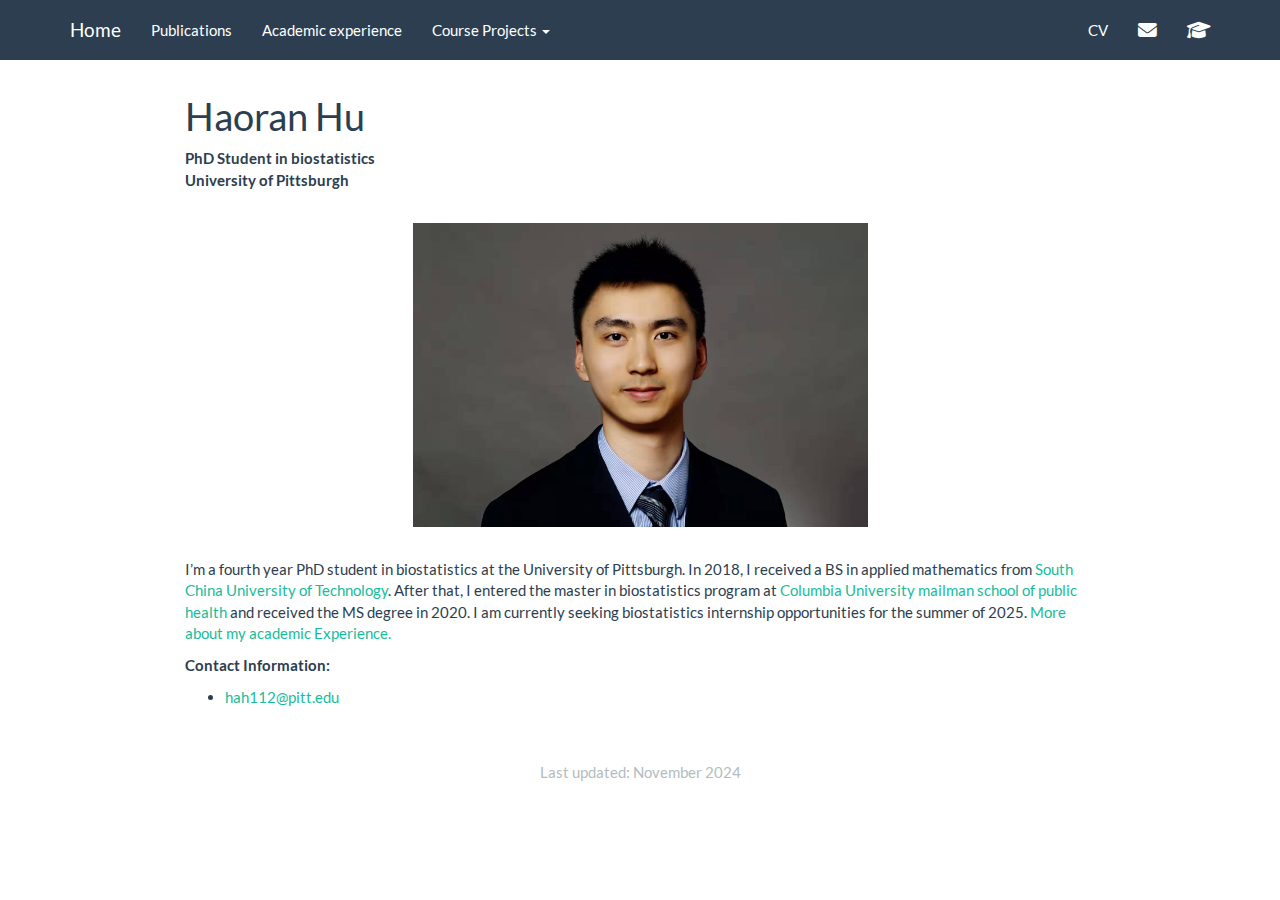
==== commit d2bd0988: "." ====
--- a/index.html
+++ b/index.html
@@ -283,8 +283,8 @@
   </a>
 </li>
 <li>
-  <a href="https://github.com/hh2767?tab=repositories">
-    <span class="fa fa-github fa-lg"></span>
+  <a href="https://scholar.google.com/citations?user=giL9N4gAAAAJ&amp;hl=en&amp;oi=ao">
+    <span class="fa fa-graduation-cap fa-lg"></span>
      
   </a>
 </li>
@@ -310,15 +310,15 @@
 </center>
 <p><br></p>
 <p align="left">
-I am a fourth-year Ph.D. student in Biostatistics at the University of Pittsburgh, advised by <a
-href="https://www.pediatrics.pitt.edu/people/wei-chen-phd">Dr. Wei Chen</a>. In 2018, I received a B.S. in Applied Mathematics from <a
+I’m a fourth year PhD student in biostatistics at the University of
+Pittsburgh. In 2018, I received a BS in applied mathematics from <a
 href="https://www.scut.edu.cn/en/">South China University of
-Technology</a>. I then entered the master in biostatistics
+Technology</a>. After that, I entered the master in biostatistics
 program at <a href="http://www.mailman.columbia.edu">Columbia University
-Mailman school of public health</a> and received the M.S. degree in 2020. My research interests include statistical modeling, statistical inference and machine learning on health science data. <a href="about.html">Details about my academic journey.</a>
-<br><br>
+mailman school of public health</a> and received the MS degree in 2020.
 I am currently seeking biostatistics internship opportunities for the
-summer of 2025. 
+summer of 2025. <a href="about.html">More about my academic
+Experience.</a>
 </p>
 <p><strong>Contact Information:</strong></p>
 <ul>
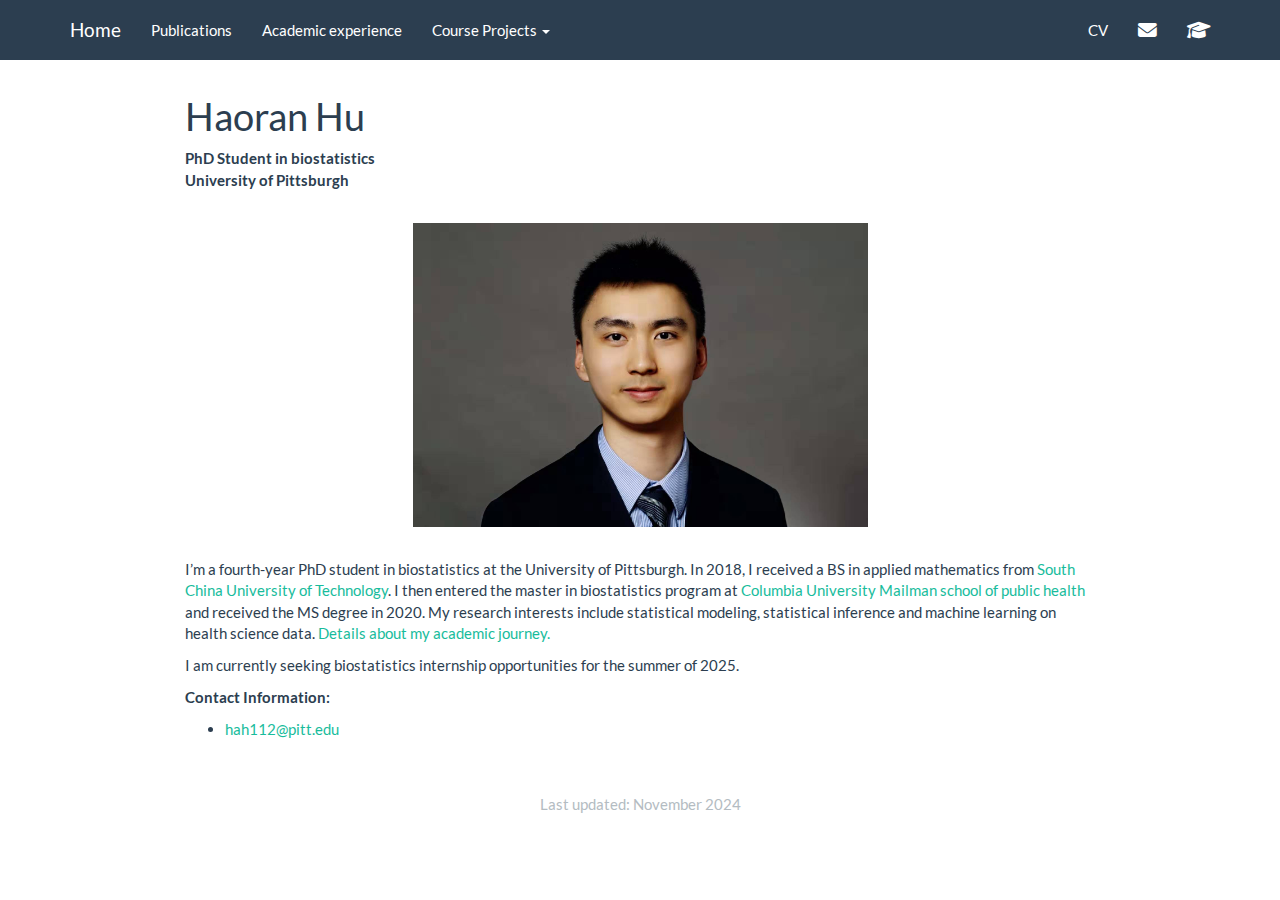
==== commit 09a941db: "." ====
--- a/index.html
+++ b/index.html
@@ -310,15 +310,17 @@
 </center>
 <p><br></p>
 <p align="left">
-I’m a fourth year PhD student in biostatistics at the University of
+<p>I’m a fourth-year PhD student in biostatistics at the University of
 Pittsburgh. In 2018, I received a BS in applied mathematics from <a
 href="https://www.scut.edu.cn/en/">South China University of
-Technology</a>. After that, I entered the master in biostatistics
-program at <a href="http://www.mailman.columbia.edu">Columbia University
-mailman school of public health</a> and received the MS degree in 2020.
-I am currently seeking biostatistics internship opportunities for the
-summer of 2025. <a href="about.html">More about my academic
-Experience.</a>
+Technology</a>. I then entered the master in biostatistics program at <a
+href="http://www.mailman.columbia.edu">Columbia University Mailman
+school of public health</a> and received the MS degree in 2020. My
+research interests include statistical modeling, statistical inference
+and machine learning on health science data. <a
+href="about.html">Details about my academic journey.</a></p>
+<p>I am currently seeking biostatistics internship opportunities for the
+summer of 2025.</p>
 </p>
 <p><strong>Contact Information:</strong></p>
 <ul>
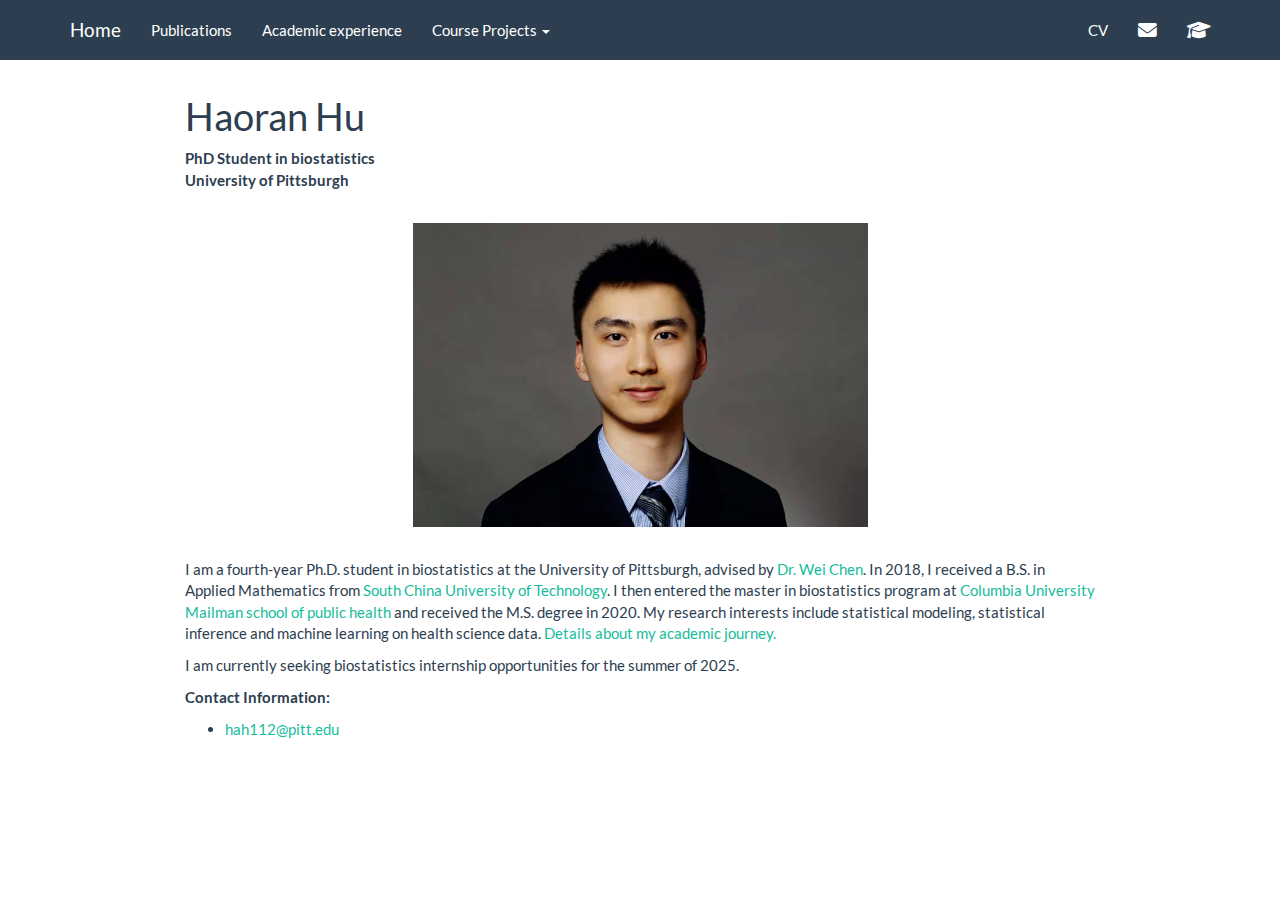
==== commit 256789ba: ".." ====
--- a/index.html
+++ b/index.html
@@ -310,12 +310,14 @@
 </center>
 <p><br></p>
 <p align="left">
-<p>I’m a fourth-year PhD student in biostatistics at the University of
-Pittsburgh. In 2018, I received a BS in applied mathematics from <a
+<p>I am a fourth-year Ph.D. student in biostatistics at the University
+of Pittsburgh, advised by <a
+href="https://www.pediatrics.pitt.edu/people/wei-chen-phd">Dr. Wei
+Chen</a>. In 2018, I received a B.S. in Applied Mathematics from <a
 href="https://www.scut.edu.cn/en/">South China University of
 Technology</a>. I then entered the master in biostatistics program at <a
 href="http://www.mailman.columbia.edu">Columbia University Mailman
-school of public health</a> and received the MS degree in 2020. My
+school of public health</a> and received the M.S. degree in 2020. My
 research interests include statistical modeling, statistical inference
 and machine learning on health science data. <a
 href="about.html">Details about my academic journey.</a></p>
@@ -328,10 +330,7 @@
 class="email">hah112@pitt.edu</a></li>
 </ul>
 
-<br><br>
-<footer>
-  <p class="copyright text-muted" align="center">Last updated: November 2024</p>
-</footer>
+
 
 
 </div>
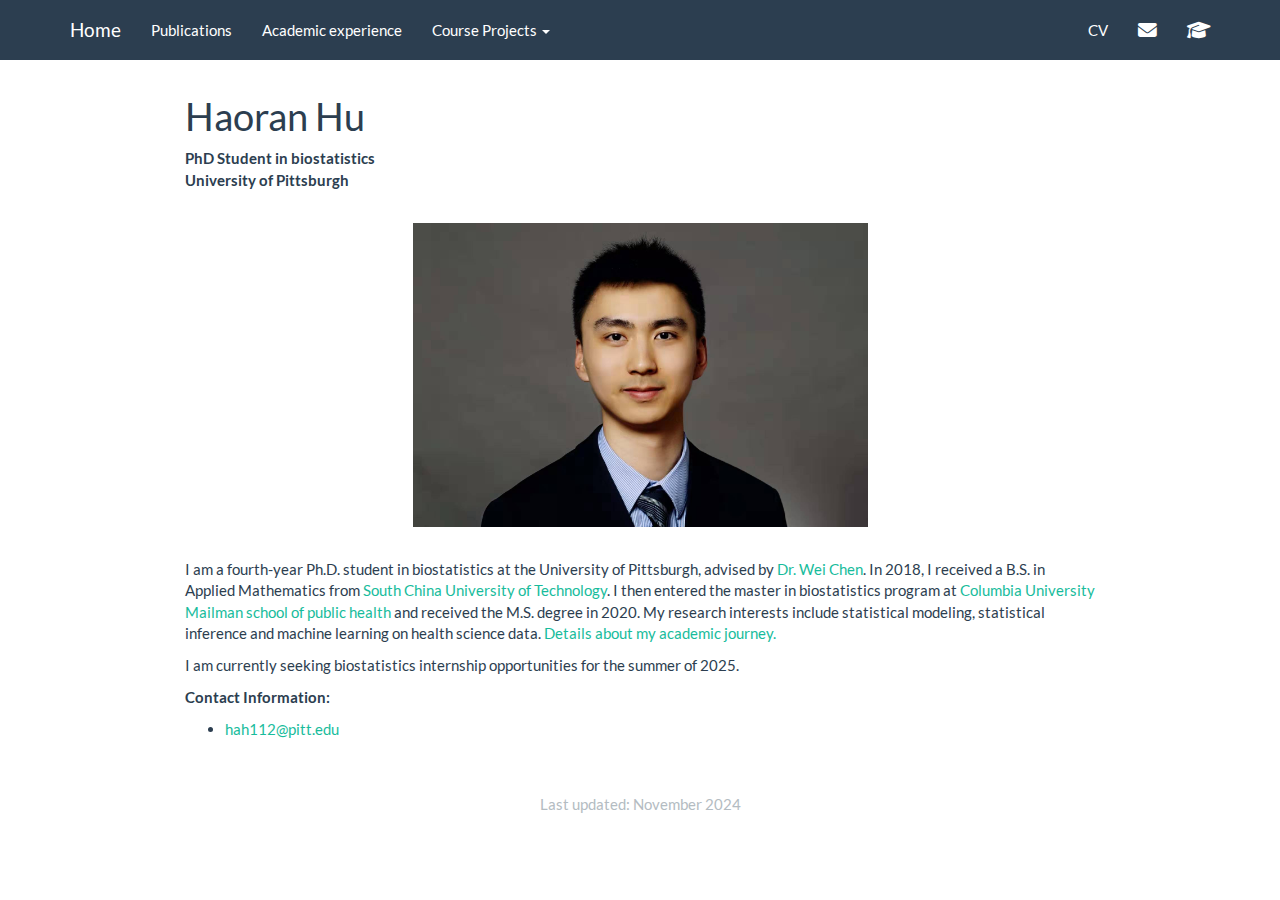
==== commit 834bbf42: ".." ====
--- a/index.html
+++ b/index.html
@@ -330,6 +330,10 @@
 class="email">hah112@pitt.edu</a></li>
 </ul>
 
+<br><br>
+<footer>
+  <p class="copyright text-muted" align="center">Last updated: November 2024</p>
+</footer>
 
 
 
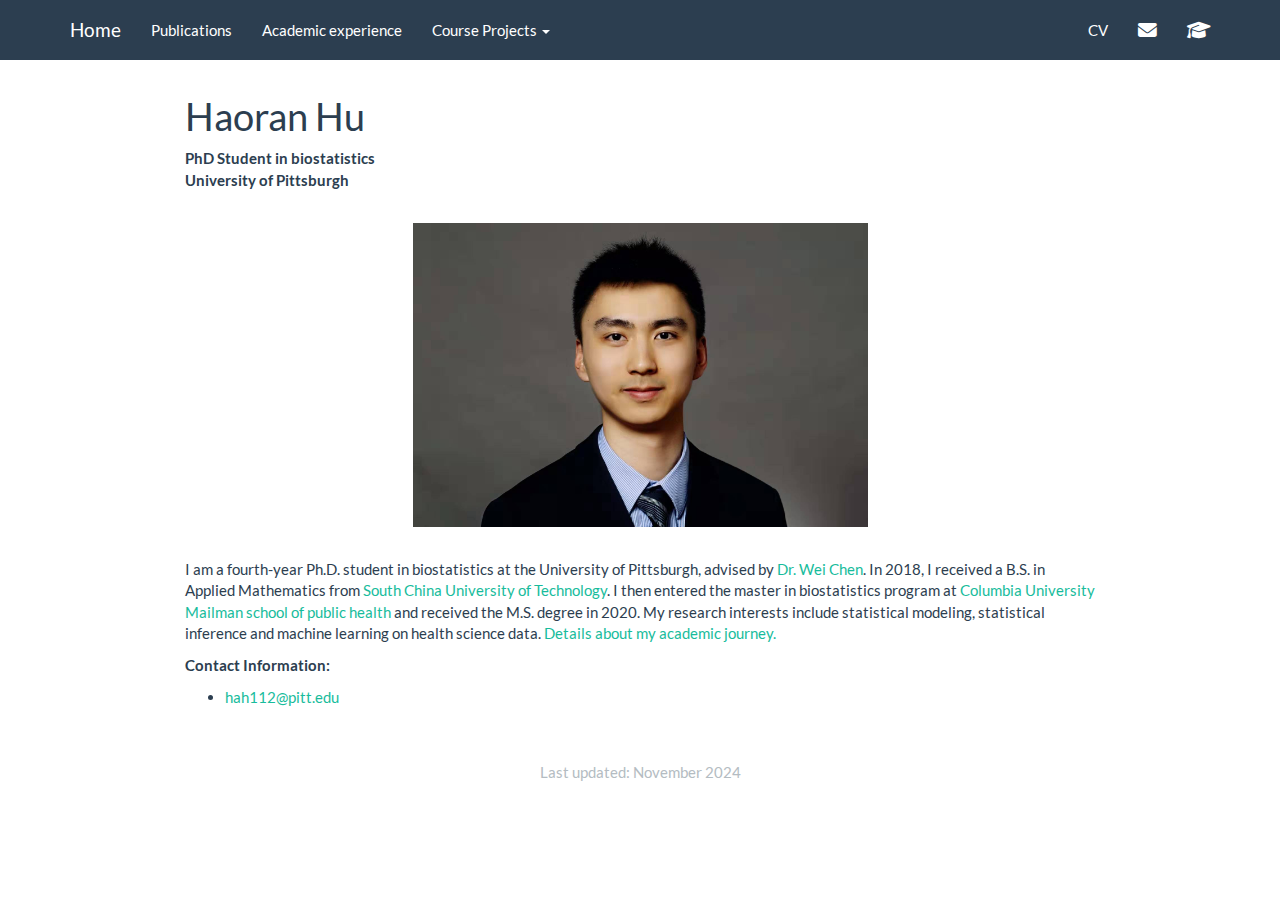
==== commit fc76fd46: ".." ====
--- a/index.html
+++ b/index.html
@@ -8,7 +8,7 @@
 <meta name="generator" content="pandoc" />
 <meta http-equiv="X-UA-Compatible" content="IE=EDGE" />
 
-
+<script defer data-domain="hhubiostats.com" src="https://plausible.io/js/script.js"></script>
 
 
 <title>Haoran Hu</title>
@@ -321,8 +321,7 @@
 research interests include statistical modeling, statistical inference
 and machine learning on health science data. <a
 href="about.html">Details about my academic journey.</a></p>
-<p>I am currently seeking biostatistics internship opportunities for the
-summer of 2025.</p>
+
 </p>
 <p><strong>Contact Information:</strong></p>
 <ul>
